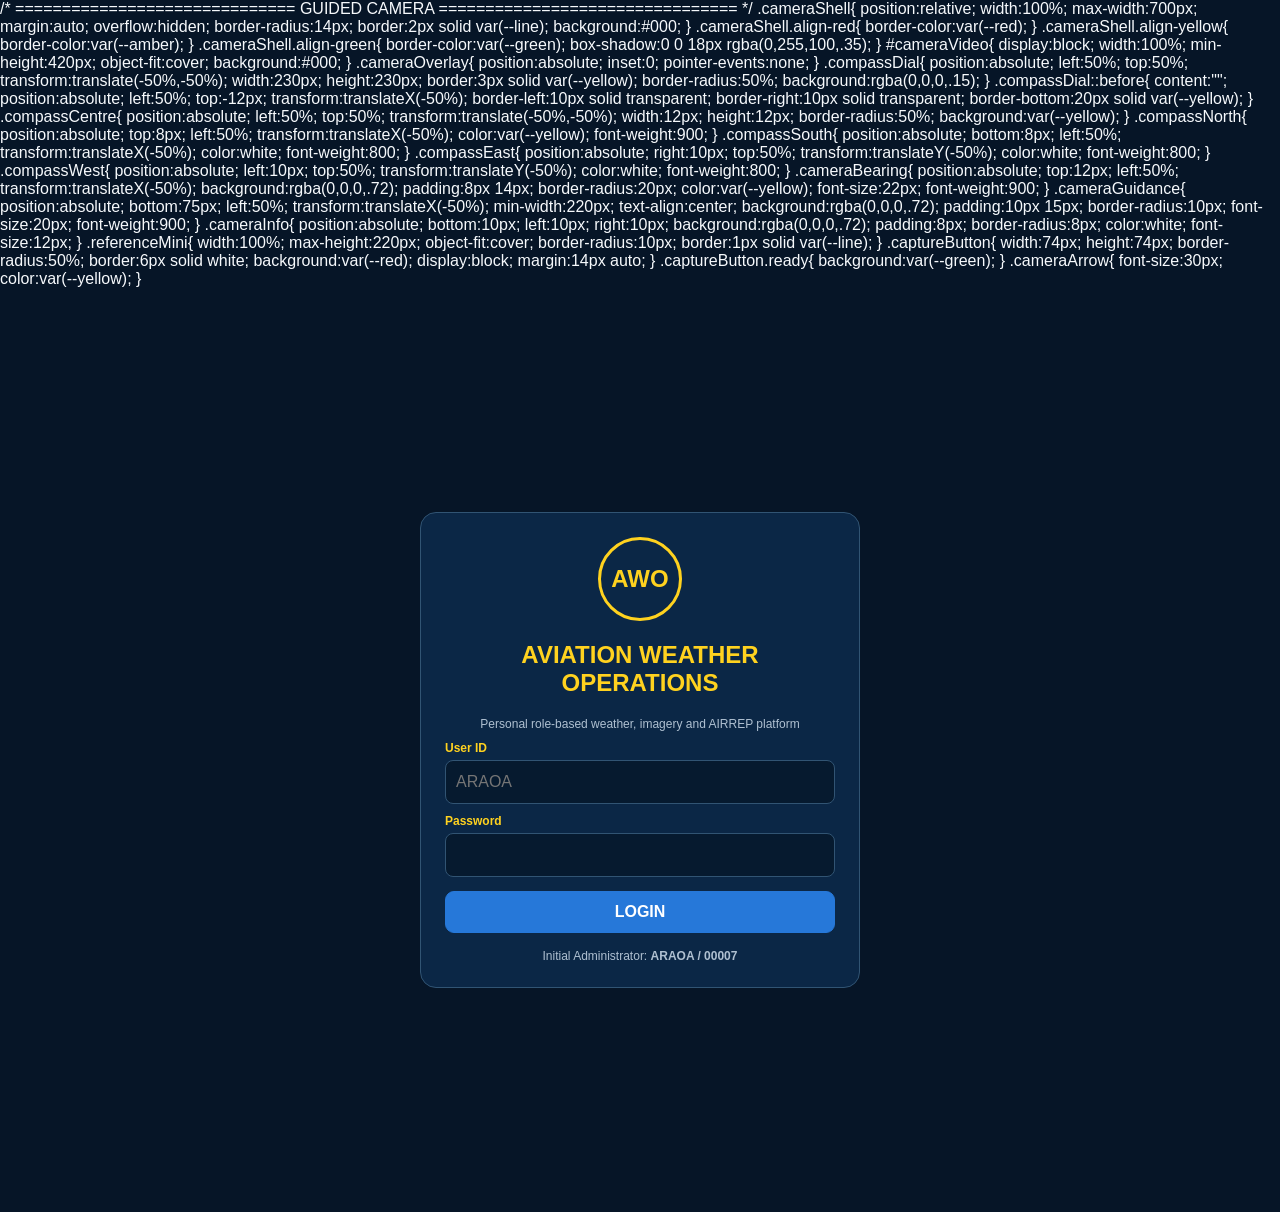
==== index.html @ f7438624 "Update index.html" ====
<!doctype html>
<html lang="en">
<head>
<meta charset="utf-8">

<meta
  name="viewport"
  content="width=device-width,initial-scale=1,viewport-fit=cover"
>

<meta name="theme-color" content="#07182c">

<link rel="manifest" href="manifest.webmanifest">

<title>AWO — Aviation Weather Operations</title>
/* ==============================
   GUIDED CAMERA
================================ */

.cameraShell{
  position:relative;
  width:100%;
  max-width:700px;
  margin:auto;
  overflow:hidden;
  border-radius:14px;
  border:2px solid var(--line);
  background:#000;
}

.cameraShell.align-red{
  border-color:var(--red);
}

.cameraShell.align-yellow{
  border-color:var(--amber);
}

.cameraShell.align-green{
  border-color:var(--green);
  box-shadow:0 0 18px rgba(0,255,100,.35);
}

#cameraVideo{
  display:block;
  width:100%;
  min-height:420px;
  object-fit:cover;
  background:#000;
}

.cameraOverlay{
  position:absolute;
  inset:0;
  pointer-events:none;
}

.compassDial{
  position:absolute;
  left:50%;
  top:50%;
  transform:translate(-50%,-50%);
  width:230px;
  height:230px;
  border:3px solid var(--yellow);
  border-radius:50%;
  background:rgba(0,0,0,.15);
}

.compassDial::before{
  content:"";
  position:absolute;
  left:50%;
  top:-12px;
  transform:translateX(-50%);
  border-left:10px solid transparent;
  border-right:10px solid transparent;
  border-bottom:20px solid var(--yellow);
}

.compassCentre{
  position:absolute;
  left:50%;
  top:50%;
  transform:translate(-50%,-50%);
  width:12px;
  height:12px;
  border-radius:50%;
  background:var(--yellow);
}

.compassNorth{
  position:absolute;
  top:8px;
  left:50%;
  transform:translateX(-50%);
  color:var(--yellow);
  font-weight:900;
}

.compassSouth{
  position:absolute;
  bottom:8px;
  left:50%;
  transform:translateX(-50%);
  color:white;
  font-weight:800;
}

.compassEast{
  position:absolute;
  right:10px;
  top:50%;
  transform:translateY(-50%);
  color:white;
  font-weight:800;
}

.compassWest{
  position:absolute;
  left:10px;
  top:50%;
  transform:translateY(-50%);
  color:white;
  font-weight:800;
}

.cameraBearing{
  position:absolute;
  top:12px;
  left:50%;
  transform:translateX(-50%);
  background:rgba(0,0,0,.72);
  padding:8px 14px;
  border-radius:20px;
  color:var(--yellow);
  font-size:22px;
  font-weight:900;
}

.cameraGuidance{
  position:absolute;
  bottom:75px;
  left:50%;
  transform:translateX(-50%);
  min-width:220px;
  text-align:center;
  background:rgba(0,0,0,.72);
  padding:10px 15px;
  border-radius:10px;
  font-size:20px;
  font-weight:900;
}

.cameraInfo{
  position:absolute;
  bottom:10px;
  left:10px;
  right:10px;
  background:rgba(0,0,0,.72);
  padding:8px;
  border-radius:8px;
  color:white;
  font-size:12px;
}

.referenceMini{
  width:100%;
  max-height:220px;
  object-fit:cover;
  border-radius:10px;
  border:1px solid var(--line);
}

.captureButton{
  width:74px;
  height:74px;
  border-radius:50%;
  border:6px solid white;
  background:var(--red);
  display:block;
  margin:14px auto;
}

.captureButton.ready{
  background:var(--green);
}

.cameraArrow{
  font-size:30px;
  color:var(--yellow);
}
<style>

:root{
  --bg:#061527;
  --panel:#0b2746;
  --panel2:#103759;
  --text:#f6f9fc;
  --muted:#afc0d1;
  --line:#315473;

  --yellow:#ffd21f;
  --blue:#2678d9;
  --green:#159447;
  --amber:#d4a10b;
  --red:#c83232;
  --purple:#8149aa;
  --grey:#65707c;

  --input:#061a2f;
}

*{
  box-sizing:border-box;
}

body{
  margin:0;
  font-family:Arial,sans-serif;
  background:var(--bg);
  color:var(--text);
}

button,
input,
select,
textarea{
  font:inherit;
}

button{
  cursor:pointer;
}

.hidden{
  display:none !important;
}

.small{
  font-size:12px;
  color:var(--muted);
}

.center{
  text-align:center;
}


/* ==============================
   TOP BAR
================================ */

header{
  position:sticky;
  top:0;
  z-index:30;

  display:flex;
  justify-content:space-between;
  align-items:center;

  gap:10px;

  padding:10px 14px;

  background:var(--panel);

  border-bottom:2px solid var(--yellow);
}

.brand{
  color:var(--yellow);
  font-weight:900;
}

.actions{
  display:flex;
  gap:7px;
  flex-wrap:wrap;
}


/* ==============================
   BUTTONS
================================ */

.btn{
  border:1px solid var(--line);

  border-radius:9px;

  padding:10px 12px;

  background:var(--panel2);
  color:var(--text);

  min-height:42px;
}

.btn.primary{
  background:var(--blue);
  border-color:var(--blue);
  color:white;

  font-weight:800;
}

.btn.success{
  background:var(--green);
  border-color:var(--green);
  color:white;
}

.btn.danger{
  background:var(--red);
  border-color:var(--red);
  color:white;
}

.btn.purple{
  background:var(--purple);
  border-color:var(--purple);
  color:white;
}


/* ==============================
   MAIN
================================ */

main{
  max-width:1280px;
  margin:auto;
  padding:12px;
}


/* ==============================
   LOGIN
================================ */

.loginWrap{
  min-height:100vh;

  display:grid;
  place-items:center;
}

.loginCard{
  width:min(440px,95vw);

  background:var(--panel);

  border:1px solid var(--line);

  border-radius:16px;

  padding:24px;
}

.logo{
  width:84px;
  height:84px;

  border:3px solid var(--yellow);
  border-radius:50%;

  display:grid;
  place-items:center;

  margin:auto;

  color:var(--yellow);

  font-weight:900;
  font-size:24px;
}

.loginCard h1{
  text-align:center;
  color:var(--yellow);

  font-size:24px;
}


/* ==============================
   FORM
================================ */

label{
  display:block;

  color:var(--yellow);

  font-size:12px;
  font-weight:800;

  margin:10px 0 5px;
}

input,
select,
textarea{

  width:100%;

  min-height:44px;

  border:1px solid var(--line);

  border-radius:8px;

  background:var(--input);

  color:var(--text);

  padding:10px;
}

textarea{
  min-height:88px;
}


/* ==============================
   NAVIGATION
================================ */

.nav{
  display:flex;

  gap:7px;

  flex-wrap:wrap;

  margin-bottom:12px;
}

.nav .active{
  border-color:var(--yellow);
  color:var(--yellow);
}


/* ==============================
   CARDS
================================ */

.card{

  background:var(--panel);

  border:1px solid var(--line);

  border-radius:13px;

  margin-bottom:12px;

  overflow:hidden;
}

.cardTitle{

  padding:11px 13px;

  background:var(--panel2);

  color:var(--yellow);

  font-weight:900;
}

.cardBody{
  padding:13px;
}


/* ==============================
   GRIDS
================================ */

.grid{
  display:grid;
  gap:10px;
}

.g2{
  grid-template-columns:
  repeat(2,minmax(0,1fr));
}

.g3{
  grid-template-columns:
  repeat(3,minmax(0,1fr));
}

.g4{
  grid-template-columns:
  repeat(4,minmax(0,1fr));
}


/* ==============================
   DASHBOARD
================================ */

.kpi{

  background:#081e36;

  border:1px solid var(--line);

  border-radius:10px;

  padding:13px;
}

.kpi b{

  display:block;

  color:var(--yellow);

  font-size:25px;

  margin-top:5px;
}


/* ==============================
   TABLE
================================ */

.tableWrap{
  overflow:auto;
}

table{

  width:100%;

  border-collapse:collapse;

  min-width:760px;
}

th,
td{

  padding:9px;

  border:1px solid var(--line);

  font-size:12px;

  text-align:left;
}

th{

  background:var(--panel2);

  color:var(--yellow);
}


/* ==============================
   WEATHER STATUS
================================ */

.status{

  display:inline-block;

  padding:5px 9px;

  border-radius:999px;

  color:white;

  font-weight:800;
}

.GREEN{
  background:var(--green);
}

.YELLOW{
  background:var(--amber);
  color:#07182c;
}

.RED{
  background:var(--red);
}

.PURPLE{
  background:var(--purple);
}

.GREY{
  background:var(--grey);
}


/* ==============================
   PERSONNEL
================================ */

.person{

  border:1px solid var(--line);

  background:#081e36;

  padding:10px;

  border-radius:8px;

  margin:5px 0;
}

.person.active{
  border-color:var(--yellow);
}

.chipGrid{

  display:grid;

  grid-template-columns:
  repeat(auto-fill,minmax(105px,1fr));

  gap:7px;
}

.chip{

  padding:10px;

  border:1px solid var(--line);

  border-radius:8px;

  background:#081e36;

  color:var(--text);
}

.chip.on{

  background:var(--green);

  color:white;
}


/* ==============================
   HISTORY
================================ */

.history{

  border-left:4px solid var(--yellow);

  padding:9px 11px;

  background:#081e36;

  border-radius:7px;

  margin:7px 0;
}


/* ==============================
   MOBILE
================================ */

@media(max-width:760px){

  .g2,
  .g3,
  .g4{
    grid-template-columns:1fr;
  }

  .brand{
    font-size:14px;
  }

  main{
    padding:8px;
  }

  header{
    align-items:flex-start;
  }
}

</style>
</head>


<body>


<!-- ============================
     TOP HEADER
============================= -->

<header
  id="header"
  class="hidden"
>

<div>

<div class="brand">
AWO — AVIATION WEATHER OPERATIONS
</div>

<div
  id="userLine"
  class="small"
></div>

</div>


<div class="actions">

<button
  class="btn danger"
  id="logoutBtn"
>
LOGOUT
</button>

</div>

</header>



<main>


<!-- ============================
     LOGIN PAGE
============================= -->

<section
  id="login"
  class="loginWrap"
>

<div class="loginCard">


<div class="logo">
AWO
</div>


<h1>
AVIATION WEATHER OPERATIONS
</h1>


<div class="small center">

Personal role-based weather,
imagery and AIRREP platform

</div>


<label>
User ID
</label>

<input
  id="loginId"
  autocomplete="username"
  placeholder="ARAOA"
>


<label>
Password
</label>

<input
  id="loginPass"
  type="password"
  autocomplete="current-password"
>


<button
  class="btn primary"
  style="
  width:100%;
  margin-top:14px;
  "
  id="loginBtn"
>

LOGIN

</button>


<p
  id="loginError"
  style="color:#ff7770"
></p>


<div class="small center">

Initial Administrator:

<b>
ARAOA / 00007
</b>

</div>


</div>

</section>



<!-- ============================
     APPLICATION
============================= -->

<section
  id="app"
  class="hidden"
>

<div
  id="nav"
  class="nav"
></div>

<div
  id="content"
></div>

</section>


</main>


<script>

"use strict";


/* ==============================
   DATABASE
================================ */

const DB_KEY =
"AWO_HYBRID_DATABASE";

const SESSION_KEY =
"AWO_SESSION";


const $ =
id =>
document.getElementById(id);



function createDatabase(){

return {

  users:{},

  helipads:{},

  observations:[],

  images:[],

  airreps:[],

  tasks:[],

  messages:[],

  audit:[],

  requests:[],

  aviatorPrefs:{}

};

}



function readJSON(value){

try{

  return value
  ? JSON.parse(value)
  : null;

}

catch(error){

  return null;

}

}



let db =
readJSON(
localStorage.getItem(DB_KEY)
);


if(!db){

  db =
  createDatabase();

}


/* Ensure database sections exist */

if(!db.users)
db.users={};

if(!db.helipads)
db.helipads={};


const arrays=[

"observations",
"images",
"airreps",
"tasks",
"messages",
"audit",
"requests"

];


arrays.forEach(key=>{

if(!Array.isArray(db[key])){

  db[key]=[];

}

});


if(!db.aviatorPrefs){

  db.aviatorPrefs={};

}



/* ==============================
   PRIMARY ADMINISTRATOR
================================ */

const existingAdmin =
db.users.ARAOA || {};


db.users.ARAOA={

  ...existingAdmin,

  id:"ARAOA",

  password:"00007",

  role:"ADMIN",

  observerType:null,

  active:true,

  primary:true,

  helipads:
  Array.isArray(
    existingAdmin.helipads
  )
  ? existingAdmin.helipads
  : []

};



function saveDatabase(){

localStorage.setItem(

  DB_KEY,

  JSON.stringify(db)

);

}


saveDatabase();



/* ==============================
   CURRENT USER
================================ */

function currentUser(){

const id =
localStorage.getItem(
SESSION_KEY
);

if(
  id &&
  db.users[id]
){

  return db.users[id];

}

return null;

}



/* ==============================
   AUDIT
================================ */

function addAudit(
action,
detail
){

const user =
currentUser();


db.audit.unshift({

  time:
  new Date()
  .toISOString(),

  user:
  user
  ? user.id
  : "SYSTEM",

  action,

  detail

});


saveDatabase();

}



/* ==============================
   SAFE TEXT
================================ */

function safe(value){

return String(
value ?? ""
)

.replaceAll(
"&",
"&amp;"
)

.replaceAll(
"<",
"&lt;"
)

.replaceAll(
">",
"&gt;"
)

.replaceAll(
'"',
"&quot;"
);

}



/* ==============================
   LOGIN
================================ */

function login(){

const id =

$("loginId")
.value
.trim()
.toUpperCase();


const password =

$("loginPass")
.value;


const user =
db.users[id];


if(

  !user ||

  user.active === false ||

  String(user.password)
  !==
  String(password)

){

  $("loginError")
  .textContent =

  "Invalid User ID or password.";

  return;

}


$("loginError")
.textContent="";


localStorage.setItem(

  SESSION_KEY,

  id

);


addAudit(

  "LOGIN",

  "User logged in"

);


route();

}



/* ==============================
   LOGOUT
================================ */

function logout(){

if(currentUser()){

  addAudit(

    "LOGOUT",

    "User logged out"

  );

}


localStorage.removeItem(
SESSION_KEY
);


route();

}



/* ==============================
   ROUTER
================================ */

function route(){

const user =
currentUser();


if(!user){

  $("login")
  .classList
  .remove("hidden");


  $("app")
  .classList
  .add("hidden");


  $("header")
  .classList
  .add("hidden");


  return;

}


$("login")
.classList
.add("hidden");


$("app")
.classList
.remove("hidden");


$("header")
.classList
.remove("hidden");


$("userLine")
.textContent =

user.id +
" • " +
user.role +
(
  user.observerType
  ?
  " / " +
  user.observerType
  :
  ""
);


buildNavigation(
user
);

}



/* ==============================
   NAVIGATION
================================ */

function buildNavigation(
user
){

let tabs=[];


if(
user.role === "ADMIN"
){

tabs=[

  [
    "Dashboard",
    renderAdminDashboard
  ],

  [
    "Helipads",
    renderHelipads
  ],

  [
    "Users",
    renderUsers
  ],

  [
    "Schedules",
    renderSchedules
  ],

  [
    "Records",
    renderRecords
  ]

];

}


else{

tabs=[

  [
    "Home",
    renderRoleHome
  ]

];


/* CAPTURER CAMERA */

if(
user.role === "CAPTURER"
){

tabs.push([

  "Camera",

  renderGuidedCamera

]);

}


/* OUTSTATION OBSERVER CAMERA */

if(

user.role === "OBSERVER"

&&

user.observerType === "OUTSTATION"

){

tabs.push([

  "Camera",

  renderGuidedCamera

]);

}

}


const nav =
$("nav");


nav.innerHTML="";


tabs.forEach(
(tab,index)=>{

const button =
document.createElement(
"button"
);


button.className =

"btn" +
(
index===0
?
" active"
:
""
);


button.textContent =
tab[0];


button.onclick=()=>{

[...nav.children]
.forEach(
element =>
element
.classList
.remove("active")
);


button
.classList
.add("active");


tab[1]();

};


nav.appendChild(
button
);

});


if(tabs[0]){

tabs[0][1]();

}

}
  /* ==============================
   HELIPAD STATUS
================================ */

function getHelipadStatus(
helipad
){

if(!helipad){

  return "GREY";

}


const observations =

db.observations

.filter(
item =>

item.helipad === helipad.id ||

item.helipadId === helipad.id

)

.sort(
(a,b)=>

new Date(
b.time ||
b.observedAt ||
0
)

-

new Date(
a.time ||
a.observedAt ||
0
)

);


const latest =
observations[0];


const image =

db.images.find(
item =>

item.helipad === helipad.id ||

item.helipadId === helipad.id

);


if(!latest){

  return image
  ? "PURPLE"
  : "GREY";

}


return (

latest.systemColour ||

latest.observerColour ||

"GREEN"

);

}



/* ==============================
   ADMIN DASHBOARD
================================ */

function renderAdminDashboard(){

const helipads =

Object.values(
db.helipads
);


const activeUsers =

Object.values(
db.users
)

.filter(
user =>
user.active !== false
);


const counts={

GREEN:0,

YELLOW:0,

RED:0,

PURPLE:0,

GREY:0

};


helipads.forEach(
helipad=>{

const status =
getHelipadStatus(
helipad
);


if(
counts[status] !== undefined
){

counts[status]++;

}

});


$("content")
.innerHTML = `


<div class="grid g4">


<div class="kpi">

HELIPADS

<b>
${helipads.length}
</b>

</div>


<div class="kpi">

ACTIVE USERS

<b>
${activeUsers.length}
</b>

</div>


<div class="kpi">

OBSERVATIONS

<b>
${db.observations.length}
</b>

</div>


<div class="kpi">

IMAGES

<b>
${db.images.length}
</b>

</div>


</div>



<div class="card">

<div class="cardTitle">

CURRENT WEATHER STATUS

</div>


<div class="cardBody">

<div class="grid g4">


<div class="kpi">

GREEN

<b>
${counts.GREEN}
</b>

</div>


<div class="kpi">

YELLOW

<b>
${counts.YELLOW}
</b>

</div>


<div class="kpi">

RED

<b>
${counts.RED}
</b>

</div>


<div class="kpi">

PURPLE

<b>
${counts.PURPLE}
</b>

</div>


<div class="kpi">

GREY

<b>
${counts.GREY}
</b>

</div>


</div>

</div>

</div>



<div class="card">

<div class="cardTitle">

HELIPAD OVERVIEW

</div>


<div class="cardBody tableWrap">


<table>


<tr>

<th>
HELIPAD
</th>

<th>
STATUS
</th>

<th>
MODE
</th>

<th>
VIEWS
</th>

<th>
ACTIVE
</th>

</tr>


${

helipads.map(
helipad=>{

const status =
getHelipadStatus(
helipad
);


return `

<tr>

<td>

<b>
${safe(
helipad.id
)}
</b>

</td>


<td>

<span
class="status ${status}"
>

${status}

</span>

</td>


<td>

${safe(
helipad.mode ||
"—"
)}

</td>


<td>

${safe(
helipad.views ||
4
)}

</td>


<td>

${

helipad.active === false
?
"NO"
:
"YES"

}

</td>

</tr>

`;

}

).join("")

}


</table>


</div>

</div>

`;

}



/* ==============================
   HELIPAD MANAGEMENT
================================ */

function renderHelipads(){

$("content")
.innerHTML = `


<div class="card">


<div class="cardTitle">

CREATE / UPDATE HELIPAD

</div>


<div class="cardBody">


<div class="grid g2">


<div>


<label>
Helipad Name / ID
</label>

<input
id="helipadName"
placeholder="Example: HLP01"
>


<label>
Operating Mode
</label>


<select id="helipadMode">

<option value="OUTSTATION">

Outstation Observer

</option>

<option value="CAP_IN">

Capturer +
Instation Observer

</option>

</select>


<label>
Number of Views
</label>


<select id="helipadViews">

<option>
1
</option>

<option>
2
</option>

<option>
3
</option>

<option selected>
4
</option>

</select>


</div>



<div>


<label>
Weather Validity
(minutes)
</label>


<input
id="weatherValidity"
type="number"
value="30"
>


<label>
Automatic Colour Coding
</label>


<select id="autoColour">

<option value="ON">
ON
</option>

<option value="OFF">
OFF
</option>

</select>


<label>
RED below visibility
(m)
</label>


<input
id="redVisibility"
type="number"
value="1000"
>


<label>
YELLOW below visibility
(m)
</label>


<input
id="yellowVisibility"
type="number"
value="3000"
>


</div>


</div>


<button
class="btn primary"
id="saveHelipadButton"
style="
width:100%;
margin-top:15px;
"
>

SAVE HELIPAD

</button>


</div>

</div>



<div class="card">


<div class="cardTitle">

EXISTING HELIPADS

</div>


<div class="cardBody tableWrap">


<table>


<tr>

<th>
HELIPAD
</th>

<th>
MODE
</th>

<th>
STATUS
</th>

<th>
VIEWS
</th>

<th>
ACTION
</th>

</tr>


${

Object.values(
db.helipads
)

.map(
helipad=>{

const status =
getHelipadStatus(
helipad
);


return `

<tr>


<td>

<b>
${safe(
helipad.id
)}
</b>

</td>


<td>

${safe(
helipad.mode
)}

</td>


<td>

<span
class="status ${status}"
>

${status}

</span>

</td>


<td>

${safe(
helipad.views ||
4
)}

</td>


<td>

<button
class="btn"
data-edit-helipad="${safe(
helipad.id
)}"
>

EDIT

</button>


<button
class="btn danger"
data-toggle-helipad="${safe(
helipad.id
)}"
>

${

helipad.active === false
?
"RESTORE"
:
"ARCHIVE"

}

</button>

</td>


</tr>

`;

}

).join("")

}


</table>


</div>

</div>

`;


/* Save helipad */


$("saveHelipadButton")
.onclick =
saveHelipad;


/* Edit existing helipad */


$("content")

.querySelectorAll(
"[data-edit-helipad]"
)

.forEach(
button=>{

button.onclick=()=>{

loadHelipadForEditing(
button.dataset.editHelipad
);

};

});


/* Archive / restore */


$("content")

.querySelectorAll(
"[data-toggle-helipad]"
)

.forEach(
button=>{

button.onclick=()=>{

const id =
button.dataset.toggleHelipad;


const helipad =
db.helipads[id];


if(!helipad)
return;


helipad.active =
helipad.active === false;


saveDatabase();


addAudit(

"HELIPAD STATUS",

id +
" → " +
(
helipad.active
?
"ACTIVE"
:
"ARCHIVED"
)

);


renderHelipads();

};

});

}



/* ==============================
   SAVE HELIPAD
================================ */

function saveHelipad(){

const id =

$("helipadName")
.value
.trim()
.toUpperCase();


if(!id){

alert(
"Enter a helipad name or ID."
);

return;

}


const views =

Number(
$("helipadViews")
.value
);


const old =
db.helipads[id] || {};


let viewConfig =

Array.isArray(
old.viewConfig
)

?
old.viewConfig.slice(
0,
views
)

:
[];


/* Create missing views */

while(
viewConfig.length < views
){

const index =
viewConfig.length;


viewConfig.push({

id:
"V" +
(index+1),

label:
"VIEW " +
(index+1),

bearing:
(index*90)%360,

tolerance:
10,

reference:null

});

}


db.helipads[id]={

...old,

id,

active:true,

mode:
$("helipadMode")
.value,

views,

validity:
Number(
$("weatherValidity")
.value
)
||30,

autoColour:
$("autoColour")
.value,

redVis:
Number(
$("redVisibility")
.value
)
||1000,

yellowVis:
Number(
$("yellowVisibility")
.value
)
||3000,

viewConfig

};


saveDatabase();


addAudit(

"SAVE HELIPAD",

id

);


alert(
"Helipad saved successfully."
);


renderHelipads();

}



/* ==============================
   LOAD HELIPAD FOR EDITING
================================ */
function renderHelipads(){

$("content").innerHTML = `

<div class="card">

  <div class="cardTitle">
    CREATE / UPDATE HELIPAD
  </div>

  <div class="cardBody">

    <div class="grid g2">

      <div>

        <label>
          Helipad Name / ID
        </label>

        <input
          id="helipadName"
          placeholder="Example: HLP01"
        >


        <label>
          Operating Mode
        </label>

        <select id="helipadMode">

          <option value="OUTSTATION">
            Outstation Observer
          </option>

          <option value="CAP_IN">
            Capturer + Instation Observer
          </option>

        </select>


        <label>
          Number of Views
        </label>

        <select id="helipadViews">

          <option>1</option>
          <option>2</option>
          <option>3</option>
          <option selected>4</option>

        </select>

      </div>


      <div>

        <label>
          Weather Validity (minutes)
        </label>

        <input
          id="weatherValidity"
          type="number"
          value="30"
        >


        <label>
          Automatic Colour Coding
        </label>

        <select id="autoColour">

          <option value="ON">
            ON
          </option>

          <option value="OFF">
            OFF
          </option>

        </select>


        <label>
          RED below visibility (m)
        </label>

        <input
          id="redVisibility"
          type="number"
          value="1000"
        >


        <label>
          YELLOW below visibility (m)
        </label>

        <input
          id="yellowVisibility"
          type="number"
          value="3000"
        >

      </div>

    </div>


    <button
      class="btn primary"
      id="saveHelipadButton"
      style="
        width:100%;
        margin-top:15px;
      "
    >
      SAVE HELIPAD
    </button>

  </div>

</div>



<div class="card">

  <div class="cardTitle">
    EXISTING HELIPADS
  </div>

  <div class="cardBody tableWrap">

    <table>

      <tr>

        <th>
          HELIPAD
        </th>

        <th>
          MODE
        </th>

        <th>
          STATUS
        </th>

        <th>
          VIEWS
        </th>

        <th>
          ACTION
        </th>

      </tr>


      ${

        Object.values(
          db.helipads
        )

        .map(
          helipad=>{

            const status =
            getHelipadStatus(
              helipad
            );


            return `

            <tr>

              <td>
                <b>
                  ${safe(helipad.id)}
                </b>
              </td>


              <td>
                ${safe(helipad.mode)}
              </td>


              <td>

                <span
                  class="status ${status}"
                >
                  ${status}
                </span>

              </td>


              <td>
                ${safe(helipad.views || 4)}
              </td>


              <td>

                <button
                  class="btn"
                  data-edit-helipad="${safe(helipad.id)}"
                >
                  EDIT
                </button>


                <button
                  class="btn primary"
                  data-ref-helipad="${safe(helipad.id)}"
                >
                  REFERENCE IMAGES
                </button>


                <button
                  class="btn danger"
                  data-toggle-helipad="${safe(helipad.id)}"
                >

                  ${
                    helipad.active === false
                    ?
                    "RESTORE"
                    :
                    "ARCHIVE"
                  }

                </button>

              </td>

            </tr>

            `;

          }

        ).join("")

      }

    </table>

  </div>

</div>

`;


/* Save helipad */

$("saveHelipadButton")
.onclick =
saveHelipad;


/* Edit */

$("content")

.querySelectorAll(
  "[data-edit-helipad]"
)

.forEach(
  button=>{

    button.onclick=()=>{

      loadHelipadForEditing(
        button.dataset.editHelipad
      );

    };

  }
);


/* Reference images */

$("content")

.querySelectorAll(
  "[data-ref-helipad]"
)

.forEach(
  button=>{

    button.onclick=()=>{

      openReferenceSettings(
        button.dataset.refHelipad
      );

    };

  }
);


/* Archive / Restore */

$("content")

.querySelectorAll(
  "[data-toggle-helipad]"
)

.forEach(
  button=>{

    button.onclick=()=>{

      const id =
      button.dataset.toggleHelipad;


      const helipad =
      db.helipads[id];


      if(!helipad)
      return;


      helipad.active =
      helipad.active === false;


      saveDatabase();


      addAudit(

        "HELIPAD STATUS",

        id +
        " → " +
        (
          helipad.active
          ?
          "ACTIVE"
          :
          "ARCHIVED"
        )

      );


      renderHelipads();

    };

  }
);

}

/* ==============================
   REFERENCE IMAGE SETTINGS
================================ */

function openReferenceSettings(
id
){

const helipad =
db.helipads[id];


if(!helipad)
return;


/* Ensure view configuration exists */

if(
!Array.isArray(
helipad.viewConfig
)
){

helipad.viewConfig =

Array.from(

{
  length:
  Number(
    helipad.views ||
    4
  )
},

(_,index)=>({

  id:
  "V" +
  (index+1),

  label:
  "VIEW " +
  (index+1),

  bearing:
  (index*90)%360,

  tolerance:
  10,

  reference:null

})

);

}


$("content")
.innerHTML = `


<button
class="btn"
id="backToHelipads"
style="margin-bottom:10px"
>
← BACK TO HELIPADS
</button>


<div class="card">

  <div class="cardTitle">

    ${safe(id)}
    —
    REFERENCE IMAGES & RADIAL SETTINGS

  </div>


  <div class="cardBody">


    <div class="small">

      Configure each required view.
      The bearing and tolerance will
      later guide Capturer and Outstation
      Observer inside the live camera.

    </div>


    ${

      helipad.viewConfig

      .map(
        (
          view,
          index
        )=>`

        <div class="history">


          <h3>

            VIEW
            ${index+1}

          </h3>


          <label>
            View Name
          </label>

          <input
            id="viewName${index}"
            value="${safe(view.label)}"
          >


          <label>
            Target Bearing (°)
          </label>

          <input
            id="viewBearing${index}"
            type="number"
            min="0"
            max="359"
            value="${Number(view.bearing)}"
          >


          <label>
            Allowed Tolerance ±°
          </label>

          <input
            id="viewTolerance${index}"
            type="number"
            min="0"
            max="45"
            value="${Number(view.tolerance)}"
          >


          <label>
            Reference Image
          </label>

          <input
            type="file"
            accept="image/*"
            data-reference-index="${index}"
          >


          <div
            id="referencePreview${index}"
            style="margin-top:10px"
          >

            ${
              view.reference

              ?

              `

              <img
                src="${view.reference}"
                style="
                  width:100%;
                  max-width:420px;
                  border-radius:10px;
                  border:1px solid var(--line);
                "
              >

              <br>

              <button
                class="btn danger"
                style="margin-top:8px"
                data-remove-reference="${index}"
              >
                REMOVE IMAGE
              </button>

              `

              :

              `

              <div class="small">

                No reference image uploaded.

              </div>

              `

            }

          </div>


        </div>

        `

      ).join("")

    }


    <button
      class="btn success"
      id="saveReferenceSettings"
      style="
        width:100%;
        margin-top:15px;
      "
    >
      SAVE ALL VIEW SETTINGS
    </button>


  </div>

</div>

`;


/* Back */

$("backToHelipads")
.onclick =
renderHelipads;


/* Upload reference images */

$("content")

.querySelectorAll(
"[data-reference-index]"
)

.forEach(
input=>{

input.onchange=()=>{

const index =
Number(
input.dataset.referenceIndex
);


const file =
input.files[0];


if(!file)
return;


const reader =
new FileReader();


reader.onload=()=>{

helipad
.viewConfig[index]
.reference =
reader.result;


saveDatabase();


addAudit(

"REFERENCE IMAGE",

id +
" / VIEW " +
(index+1) +
" UPLOADED"

);


openReferenceSettings(
id
);

};


reader.readAsDataURL(
file
);

};

});


/* Remove reference */

$("content")

.querySelectorAll(
"[data-remove-reference]"
)

.forEach(
button=>{

button.onclick=()=>{

const index =
Number(
button.dataset.removeReference
);


helipad
.viewConfig[index]
.reference =
null;


saveDatabase();


addAudit(

"REFERENCE IMAGE",

id +
" / VIEW " +
(index+1) +
" REMOVED"

);


openReferenceSettings(
id
);

};

});


/* Save settings */

$("saveReferenceSettings")
.onclick=()=>{

helipad
.viewConfig
.forEach(
(
view,
index
)=>{

view.label =

$("viewName"+index)
.value
.trim()

||

"VIEW " +
(index+1);


view.bearing =

(
Number(
$("viewBearing"+index)
.value
)

%
360

+
360

)

%
360;


view.tolerance =

Math.max(

0,

Math.min(

45,

Number(
$("viewTolerance"+index)
.value
)

||

0

)

);

});


saveDatabase();


addAudit(

"REFERENCE SETTINGS",

id +
" VIEW CONFIGURATION UPDATED"

);


alert(
"Reference image and bearing settings saved."
);


renderHelipads();

};

}
  /* ==============================
   GUIDED CAMERA ENGINE
================================ */

let cameraStream = null;
let cameraHeading = null;
let cameraTarget = 0;
let cameraTolerance = 10;
let cameraHelipad = null;
let cameraViewIndex = 0;
let orientationHandler = null;


/* ==============================
   OPEN CAMERA PAGE
================================ */

function renderGuidedCamera(){

const user =
currentUser();


const authorised =

(user.helipads || [])

.filter(
id =>

db.helipads[id]

&&

db.helipads[id].active !== false

);


if(!authorised.length){

$("content").innerHTML = `

<div class="card">

  <div class="cardTitle">
    CAMERA
  </div>

  <div class="cardBody">

    No helipad has been assigned
    to this user.

  </div>

</div>

`;

return;

}


cameraHelipad =
authorised[0];


const helipad =
db.helipads[cameraHelipad];


if(
!Array.isArray(
helipad.viewConfig
)

||

!helipad.viewConfig.length
){

$("content").innerHTML = `

<div class="card">

  <div class="cardTitle">
    CAMERA
  </div>

  <div class="cardBody">

    The Administrator has not configured
    reference views for this helipad.

  </div>

</div>

`;

return;

}


cameraViewIndex = 0;


drawCameraPage();

}


/* ==============================
   DRAW CAMERA PAGE
================================ */

function drawCameraPage(){

stopCamera();


const helipad =
db.helipads[cameraHelipad];


const views =
helipad.viewConfig;


const view =
views[cameraViewIndex];


cameraTarget =
Number(
view.bearing || 0
);


cameraTolerance =
Number(
view.tolerance || 10
);


$("content").innerHTML = `

<div class="card">

  <div class="cardTitle">

    ${safe(cameraHelipad)}
    —
    GUIDED CAPTURE

  </div>


  <div class="cardBody">


    <label>
      Required View
    </label>


    <select id="cameraViewSelect">

      ${

        views.map(
          (view,index)=>`

          <option
            value="${index}"
            ${
              index === cameraViewIndex
              ?
              "selected"
              :
              ""
            }
          >

            ${safe(
              view.label ||
              ("VIEW "+(index+1))
            )}

            —

            ${Number(
              view.bearing || 0
            )
            .toString()
            .padStart(3,"0")}°

          </option>

          `
        ).join("")

      }

    </select>


    <div
      class="grid g2"
      style="margin-top:12px"
    >


      <div>

        <div class="small">
          REFERENCE IMAGE
        </div>


        ${

          view.reference

          ?

          `

          <img
            src="${view.reference}"
            class="referenceMini"
          >

          `

          :

          `

          <div class="history">

            No reference image.

            <br>

            Use configured radial:

            <b>
              ${cameraTarget}°
            </b>

          </div>

          `

        }

      </div>


      <div>

        <div class="small">
          TARGET
        </div>


        <h2>

          ${cameraTarget
          .toString()
          .padStart(3,"0")}°

          ±
          ${cameraTolerance}°

        </h2>


        <button
          class="btn primary"
          id="startCameraButton"
          style="width:100%"
        >

          START CAMERA

        </button>

      </div>


    </div>


    <div
      id="cameraShell"
      class="cameraShell"
      style="margin-top:15px"
    >


      <video
        id="cameraVideo"
        autoplay
        playsinline
        muted
      ></video>


      <div class="cameraOverlay">


        <div
          id="liveBearing"
          class="cameraBearing"
        >
          ---°
        </div>


        <div
          id="compassDial"
          class="compassDial"
        >


          <div class="compassNorth">
            N
          </div>


          <div class="compassEast">
            E
          </div>


          <div class="compassSouth">
            S
          </div>


          <div class="compassWest">
            W
          </div>


          <div class="compassCentre">
          </div>


        </div>


        <div
          id="cameraGuidance"
          class="cameraGuidance"
        >

          START CAMERA

        </div>


        <div
          class="cameraInfo"
        >

          HELIPAD:

          <b>
            ${safe(cameraHelipad)}
          </b>

          &nbsp;

          VIEW:

          <b>
            ${safe(view.label)}
          </b>

          <br>

          TARGET:

          <b>
            ${cameraTarget}°
          </b>

          &nbsp;

          TOLERANCE:

          <b>
            ±${cameraTolerance}°
          </b>

        </div>


      </div>


    </div>


    <button
      id="captureButton"
      class="captureButton"
      title="Capture"
    ></button>


    <div
      id="cameraMessage"
      class="small center"
    >

      Camera not started.

    </div>


    <canvas
      id="captureCanvas"
      class="hidden"
    ></canvas>


    <div
      id="capturedPreview"
      style="margin-top:15px"
    ></div>


  </div>

</div>

`;


/* Change required view */

$("cameraViewSelect")
.onchange=()=>{

cameraViewIndex =
Number(
$("cameraViewSelect")
.value
);


drawCameraPage();

};


/* Start camera */

$("startCameraButton")
.onclick =
startGuidedCamera;


/* Capture */

$("captureButton")
.onclick =
captureGuidedImage;

}


/* ==============================
   START CAMERA
================================ */

async function startGuidedCamera(){

try{

stopCamera();


cameraStream =

await navigator
.mediaDevices
.getUserMedia({

video:{

  facingMode:{
    ideal:"environment"
  }

},

audio:false

});


const video =
$("cameraVideo");


video.srcObject =
cameraStream;


await video.play();


$("cameraMessage")
.textContent =

"Camera active. Align with the target bearing.";


await startCompass();

}

catch(error){

$("cameraMessage")
.textContent =

"Camera access failed: " +
error.message;

}

}


/* ==============================
   COMPASS
================================ */

async function startCompass(){

if(

typeof DeviceOrientationEvent !==
"undefined"

&&

typeof DeviceOrientationEvent
.requestPermission ===
"function"

){

try{

const permission =

await DeviceOrientationEvent
.requestPermission();


if(
permission !==
"granted"
){

$("cameraMessage")
.textContent =

"Compass permission was not granted.";

return;

}

}

catch(error){

console.log(
"Compass permission error:",
error
);

}

}


/* Remove previous listener */

if(
orientationHandler
){

window.removeEventListener(

"deviceorientationabsolute",

orientationHandler,

true

);


window.removeEventListener(

"deviceorientation",

orientationHandler,

true

);

}


/* New listener */

orientationHandler =
event=>{

let heading = null;


/* iPhone */

if(
typeof event.webkitCompassHeading ===
"number"
){

heading =
event.webkitCompassHeading;

}


/* Android */

else if(
typeof event.alpha ===
"number"
){

heading =
360 -
event.alpha;

}


if(
heading === null
)
return;


cameraHeading =

(
heading % 360 + 360
)

%360;


updateCameraGuidance();

};


window.addEventListener(

"deviceorientationabsolute",

orientationHandler,

true

);


window.addEventListener(

"deviceorientation",

orientationHandler,

true

);

}


/* ==============================
   ANGULAR DIFFERENCE
================================ */

function bearingDifference(
target,
current
){

return (

(
target -
current +
540
)

%360

)-180;

}


/* ==============================
   LIVE GUIDANCE
================================ */

function updateCameraGuidance(){

if(
cameraHeading === null
)
return;


const difference =

bearingDifference(

cameraTarget,

cameraHeading

);


const absolute =

Math.abs(
difference
);


const shell =
$("cameraShell");


const guidance =
$("cameraGuidance");


const bearing =
$("liveBearing");


const capture =
$("captureButton");


if(
!shell ||
!guidance ||
!bearing
)
return;


bearing.textContent =

Math.round(
cameraHeading
)

.toString()
.padStart(3,"0")

+

"°";


shell.classList.remove(

"align-red",

"align-yellow",

"align-green"

);


capture.classList.remove(
"ready"
);


/* ==========================
   GREEN — WITHIN TOLERANCE
========================== */

if(
absolute <=
cameraTolerance
){

shell.classList.add(
"align-green"
);


capture.classList.add(
"ready"
);


guidance.innerHTML = `

<span
style="color:#65ff83"
>

✓ ALIGNED

</span>

<br>

<span
style="font-size:12px"
>

HOLD STEADY

</span>

`;

}


/* ==========================
   YELLOW — NEAR TARGET
========================== */

else if(
absolute <=
cameraTolerance + 20
){

shell.classList.add(
"align-yellow"
);


guidance.innerHTML =

difference > 0

?

`

<span class="cameraArrow">
→
</span>

SLIGHTLY RIGHT

`

:

`

<span class="cameraArrow">
←
</span>

SLIGHTLY LEFT

`;

}


/* ==========================
   RED — OUT OF RANGE
========================== */

else{

shell.classList.add(
"align-red"
);


guidance.innerHTML =

difference > 0

?

`

<span class="cameraArrow">
→→
</span>

TURN RIGHT

`

:

`

<span class="cameraArrow">
←←
</span>

TURN LEFT

`;

}


/* Rotate dial visually */

const dial =
$("compassDial");


if(dial){

dial.style.transform =

"translate(-50%,-50%) rotate(" +
(-cameraHeading) +
"deg)";

}

}


/* ==============================
   CAPTURE PHOTO
================================ */

function captureGuidedImage(){

const video =
$("cameraVideo");


if(
!cameraStream ||
!video ||
!video.videoWidth
){

alert(
"Start the camera first."
);

return;

}


if(
cameraHeading === null
){

alert(
"Compass bearing is not available yet."
);

return;

}


const difference =

Math.abs(

bearingDifference(

cameraTarget,

cameraHeading

)

);


/* Warn if outside tolerance */

if(
difference >
cameraTolerance
){

const proceed =
confirm(

"You are outside the selected bearing tolerance.\n\nCapture anyway?"

);


if(!proceed)
return;

}


const canvas =
$("captureCanvas");


const context =
canvas.getContext(
"2d"
);


canvas.width =
video.videoWidth;


canvas.height =
video.videoHeight;


context.drawImage(

video,

0,
0,

canvas.width,
canvas.height

);


/* Embed camera information */

drawEmbeddedCameraOverlay(

context,

canvas.width,

canvas.height

);


const imageData =

canvas.toDataURL(

"image/jpeg",

0.88

);


const helipad =
db.helipads[
cameraHelipad
];


const view =
helipad
.viewConfig[
cameraViewIndex
];


db.images.unshift({

id:
"IMG-" +
Date.now(),

helipad:
cameraHelipad,

view:
view.id,

viewLabel:
view.label,

bearing:
Math.round(
cameraHeading
),

target:
cameraTarget,

tolerance:
cameraTolerance,

capturedBy:
currentUser().id,

time:
new Date()
.toISOString(),

image:
imageData

});


saveDatabase();


addAudit(

"IMAGE CAPTURE",

cameraHelipad +
" / " +
view.label +
" / " +
Math.round(
cameraHeading
) +
"°"

);


$("capturedPreview")
.innerHTML = `

<div class="history">

  <b>
    CAPTURE SAVED
  </b>

  <br><br>

  <img
    src="${imageData}"
    style="
      width:100%;
      border-radius:10px;
    "
  >

</div>

`;


$("cameraMessage")
.textContent =

"Image saved with embedded radial, bearing and timestamp.";

}


/* ==============================
   EMBED RADIAL IN PHOTO
================================ */

function drawEmbeddedCameraOverlay(
ctx,
width,
height
){

const helipad =
db.helipads[
cameraHelipad
];


const view =
helipad
.viewConfig[
cameraViewIndex
];


const radius =

Math.min(
width,
height
) * .13;


const centreX =
width/2;


const centreY =
height/2;


/* Main radial circle */

ctx.save();


ctx.lineWidth =

Math.max(
4,
width/250
);


ctx.strokeStyle =
"#FFD21F";


ctx.beginPath();


ctx.arc(

centreX,

centreY,

radius,

0,

Math.PI*2

);


ctx.stroke();


/* Direction markers */

ctx.textAlign =
"center";


ctx.fillStyle =
"#FFD21F";


ctx.font =

"bold " +
Math.round(
radius*.22
) +
"px Arial";


ctx.fillText(

"N",

centreX,

centreY-radius+28

);


ctx.fillStyle =
"#FFFFFF";


ctx.fillText(

"S",

centreX,

centreY+radius-12

);


ctx.fillText(

"E",

centreX+radius-20,

centreY+8

);


ctx.fillText(

"W",

centreX-radius+20,

centreY+8

);


/* Bearing value */

ctx.fillStyle =
"#FFD21F";


ctx.font =

"bold " +
Math.round(
radius*.27
) +
"px Arial";


ctx.fillText(

Math.round(
cameraHeading
)

.toString()
.padStart(3,"0")

+

"°",

centreX,

centreY+10

);


ctx.restore();


/* Bottom information panel */

const panelHeight =

Math.max(

115,

height * .16

);


ctx.fillStyle =
"rgba(0,0,0,.74)";


ctx.fillRect(

0,

height-panelHeight,

width,

panelHeight

);


const fontSize =

Math.max(

18,

Math.round(
width/32
)

);


ctx.textAlign =
"left";


ctx.font =

"bold " +
fontSize +
"px Arial";


ctx.fillStyle =
"#FFD21F";


ctx.fillText(

cameraHelipad +
" • " +
view.label,

20,

height -
panelHeight +
fontSize +
10

);


ctx.fillStyle =
"#FFFFFF";


ctx.fillText(

"BEARING " +

Math.round(
cameraHeading
)

.toString()
.padStart(3,"0")

+

"°   TARGET " +

cameraTarget +

"° ±" +

cameraTolerance +

"°",

20,

height -
panelHeight +
(fontSize*2) +
20

);


ctx.fillText(

"CAPTURED BY " +
currentUser().id,

20,

height -
panelHeight +
(fontSize*3) +
30

);


ctx.fillText(

new Date()
.toLocaleString(),

20,

height -
15

);

}


/* ==============================
   STOP CAMERA
================================ */

function stopCamera(){

if(
cameraStream
){

cameraStream

.getTracks()

.forEach(
track =>
track.stop()
);


cameraStream =
null;

}


if(
orientationHandler
){

window.removeEventListener(

"deviceorientationabsolute",

orientationHandler,

true

);


window.removeEventListener(

"deviceorientation",

orientationHandler,

true

);


orientationHandler =
null;

}

  }
/* ==============================
   USER MANAGEMENT
================================ */

let selectedUserId =
null;


function renderUsers(){

$("content")
.innerHTML = `


<div class="grid g2">


<div class="card">


<div class="cardTitle">

SEARCH PERSONNEL / USERS

</div>


<div class="cardBody">


<input
id="userSearch"
placeholder="Search User ID"
>


<div
id="userList"
></div>


</div>

</div>



<div class="card">


<div class="cardTitle">

SELECTED USER

</div>


<div
class="cardBody"
id="userEditor"
>

Select a user.

</div>


</div>


</div>



<div class="card">


<div class="cardTitle">

CREATE NEW USER

</div>


<div class="cardBody">


<div class="grid g2">


<div>


<label>
User ID
</label>


<input
id="newUserId"
placeholder="Example: USER01"
>


<label>
Password
</label>


<input
id="newUserPassword"
>


<label>
Role
</label>


<select
id="newUserRole"
>

<option value="CAPTURER">
Capturer
</option>

<option value="OBSERVER">
Observer
</option>

<option value="AVIATOR">
Aviator
</option>

<option value="ADMIN">
Administrator
</option>

</select>


<div
id="observerTypeContainer"
class="hidden"
>


<label>
Observer Type
</label>


<select
id="newObserverType"
>

<option value="INSTATION">

Instation Observer

</option>

<option value="OUTSTATION">

Outstation Observer

</option>

</select>


</div>


</div>



<div>


<button
class="btn primary"
id="createUserButton"
style="
width:100%;
margin-top:25px;
"
>

CREATE USER

</button>


</div>


</div>


</div>

</div>

`;


/* Search */

$("userSearch")
.oninput =
renderUserList;


/* Observer type visibility */

$("newUserRole")
.onchange=()=>{

$("observerTypeContainer")
.classList.toggle(

"hidden",

$("newUserRole")
.value !==
"OBSERVER"

);

};


/* Create user */

$("createUserButton")
.onclick =
createUser;


renderUserList();

}



/* ==============================
   CREATE USER
================================ */

function createUser(){

const id =

$("newUserId")
.value
.trim()
.toUpperCase();


const password =

$("newUserPassword")
.value;


const role =

$("newUserRole")
.value;


if(
!id ||
!password
){

alert(
"Enter User ID and password."
);

return;

}


if(
db.users[id]
){

alert(
"This User ID already exists."
);

return;

}


db.users[id]={

id,

password,

role,

observerType:

role === "OBSERVER"

?

$("newObserverType")
.value

:

null,

helipads:[],

active:true,

primary:false

};


saveDatabase();


addAudit(

"CREATE USER",

id +
" / " +
role

);


alert(
"User created successfully."
);


renderUsers();

}



/* ==============================
   USER SEARCH LIST
================================ */

function renderUserList(){

const list =
$("userList");


if(!list)
return;


const search =

(
$("userSearch")
?.value ||
""
)

.trim()
.toUpperCase();


const users =

Object.values(
db.users
)

.filter(
user =>

user.id
.includes(search)

);


list.innerHTML =

users.map(
user=>`

<div
class="
person
${

selectedUserId === user.id
?
"active"
:
""

}
"

data-user-id="${safe(
user.id
)}"
>

<b>
${safe(
user.id
)}
</b>

<br>

<span class="small">

${safe(
user.role
)}

${

user.observerType
?
" / " +
safe(
user.observerType
)
:
""

}

</span>

</div>

`

).join("");


list

.querySelectorAll(
"[data-user-id]"
)

.forEach(
item=>{

item.onclick=()=>{

selectUser(
item.dataset.userId
);

};

});

}



/* ==============================
   SELECT USER
================================ */

function selectUser(
id
){

selectedUserId =
id;


renderUserList();


const user =
db.users[id];


if(!user)
return;


if(
!Array.isArray(
user.helipads
)
){

user.helipads=[];

}


const helipads =

Object.values(
db.helipads
)

.filter(
helipad =>
helipad.active !== false
);


$("userEditor")
.innerHTML = `


<h3>
${safe(
user.id
)}
</h3>


<div class="small">

${safe(
user.role
)}

${

user.observerType
?
" / " +
safe(
user.observerType
)
:
""

}

</div>


<label>
Assigned / Authorised Helipads
</label>


<div class="chipGrid">


${

helipads.map(
helipad=>`

<button

class="
chip
${

user.helipads
.includes(
helipad.id
)

?
"on"
:
""

}
"

data-user-helipad="${safe(
helipad.id
)}"
>

${safe(
helipad.id
)}

</button>

`

).join("")

}


</div>


<button
class="btn success"
id="saveUserAssignments"
style="
width:100%;
margin-top:15px;
"
>

SAVE HELIPAD ASSIGNMENTS

</button>


${

user.primary

?

""

:

`

<button
class="btn danger"
id="toggleUserActive"
style="
width:100%;
margin-top:8px;
"
>

${

user.active === false
?
"REACTIVATE USER"
:
"DEACTIVATE USER"

}

</button>

`

}

`;


/* One-click helipad control */

$("userEditor")

.querySelectorAll(
"[data-user-helipad]"
)

.forEach(
button=>{

button.onclick=()=>{

const helipadId =
button.dataset.userHelipad;


const assigned =

user.helipads
.includes(
helipadId
);


/*
Capturer and Outstation Observer:
one operational helipad.

Instation Observer, Aviator and
Administrator:
multiple helipads.
*/

const singleHelipad =

user.role ===
"CAPTURER"

||

(
user.role ===
"OBSERVER"

&&

user.observerType ===
"OUTSTATION"
);


if(assigned){

user.helipads =

user.helipads.filter(
item =>
item !== helipadId
);

}

else if(
singleHelipad
){

user.helipads=[
helipadId
];

}

else{

user.helipads.push(
helipadId
);

}


saveDatabase();


selectUser(
id
);

};

});


$("saveUserAssignments")
.onclick=()=>{

addAudit(

"HELIPAD ASSIGNMENT",

id +
" → " +
user.helipads.join(", ")

);


alert(
"Helipad assignments saved."
);

};


/* Activate/deactivate */

if(
$("toggleUserActive")
){

$("toggleUserActive")
.onclick=()=>{

user.active =
user.active === false;


saveDatabase();


addAudit(

"USER STATUS",

id +
" → " +
(
user.active
?
"ACTIVE"
:
"INACTIVE"
)

);


selectUser(
id
);

};

}

}



/* ==============================
   SCHEDULES
================================ */

function renderSchedules(){

$("content")
.innerHTML = `


<div class="card">


<div class="cardTitle">

CAPTURE / WEATHER SCHEDULE

</div>


<div class="cardBody">


<label>
Helipad
</label>


<select id="scheduleHelipad">


${

Object.values(
db.helipads
)

.filter(
helipad =>
helipad.active !== false
)

.map(
helipad=>`

<option value="${safe(
helipad.id
)}">

${safe(
helipad.id
)}

</option>

`

).join("")

}


</select>



<label>
Task Type
</label>


<select id="scheduleType">

<option value="IMAGE">

IMAGE CAPTURE

</option>

<option value="WEATHER">

WEATHER UPDATE

</option>

</select>



<label>
Due Date / Time
</label>


<input
id="scheduleTime"
type="datetime-local"
>


<button
class="btn primary"
id="createScheduleButton"
style="
width:100%;
margin-top:15px;
"
>

CREATE SCHEDULE

</button>


</div>

</div>



<div class="card">


<div class="cardTitle">

CURRENT TASKS

</div>


<div class="cardBody">


${

db.tasks.length

?

db.tasks

.slice()

.reverse()

.map(
task=>`

<div class="history">

<b>

${safe(
task.helipad
)}

•

${safe(
task.type
)}

</b>

<br>

Due:

${

task.due
?
new Date(
task.due
)
.toLocaleString()
:
"—"

}

<br>

Reminder:

${

task.reminder
?
new Date(
task.reminder
)
.toLocaleString()
:
"—"

}

<br>

Status:

${safe(
task.status ||
"SCHEDULED"
)}

</div>

`

).join("")

:

"No scheduled tasks."

}


</div>

</div>

`;


$("createScheduleButton")
.onclick=()=>{

const helipad =
$("scheduleHelipad")
.value;


const type =
$("scheduleType")
.value;


const due =
new Date(
$("scheduleTime")
.value
);


if(
!helipad ||
isNaN(due)
){

alert(
"Select a helipad and valid date/time."
);

return;

}


const reminder =

new Date(

due.getTime()
-
10*60*1000

);


db.tasks.push({

id:
"TASK-" +
Date.now(),

helipad,

type,

due:
due.toISOString(),

reminder:
reminder.toISOString(),

status:
"SCHEDULED",

createdBy:
currentUser().id

});


saveDatabase();


addAudit(

"CREATE SCHEDULE",

helipad +
" / " +
type

);


alert(
"Schedule created. Reminder time is 10 minutes before the task."
);


renderSchedules();

};

}



/* ==============================
   ADMIN RECORDS
================================ */

function renderRecords(){

$("content")
.innerHTML = `


<div class="card">


<div class="cardTitle">

SYSTEM RECORDS / AUDIT

</div>


<div class="cardBody">


<div class="grid g4">


<div class="kpi">

OBSERVATIONS

<b>
${db.observations.length}
</b>

</div>


<div class="kpi">

IMAGES

<b>
${db.images.length}
</b>

</div>


<div class="kpi">

AIRREPs

<b>
${db.airreps.length}
</b>

</div>


<div class="kpi">

AUDIT EVENTS

<b>
${db.audit.length}
</b>

</div>


</div>


<br>


<button
class="btn primary"
id="exportBackupButton"
>

EXPORT DATABASE BACKUP

</button>


<div
style="margin-top:15px"
>


${

db.audit

.slice(
0,
100
)

.map(
event=>`

<div class="history">

<b>

${safe(
event.action
)}

</b>

<br>

User:

${safe(
event.user
)}

<br>

${safe(
event.detail
)}

<br>

<span class="small">

${

new Date(
event.time
)
.toLocaleString()

}

</span>

</div>

`

).join("")

}


</div>


</div>

</div>

`;


$("exportBackupButton")
.onclick =
exportDatabase;

}



/* ==============================
   EXPORT DATABASE
================================ */

function exportDatabase(){

const data =

JSON.stringify(

db,

null,

2

);


const blob =

new Blob(

[data],

{
type:
"application/json"
}

);


const url =

URL.createObjectURL(
blob
);


const link =

document.createElement(
"a"
);


link.href =
url;


link.download =

"AWO_BACKUP_" +
Date.now() +
".json";


link.click();


setTimeout(
()=>{

URL.revokeObjectURL(
url
);

},
1000
);

}



/* ==============================
   NON-ADMIN ROLE HOME
================================ */

function renderRoleHome(){

const user =
currentUser();


$("content")
.innerHTML = `


<div class="card">


<div class="cardTitle">

${safe(
user.role
)}
WORKSPACE

</div>


<div class="cardBody">


<h2>

${safe(
user.id
)}

</h2>


<p>

Assigned / authorised helipads:

</p>


<div class="chipGrid">


${

(
user.helipads ||
[]
)

.length

?

user.helipads

.map(
helipad=>`

<div class="chip on">

${safe(
helipad
)}

</div>

`

).join("")

:

`

<div class="small">

No helipads assigned.

</div>

`

}


</div>


</div>

</div>

`;

}



/* ==============================
   LOGIN EVENT CONNECTION
================================ */

$("loginBtn")
.onclick =
login;


$("loginPass")
.addEventListener(

"keydown",

event=>{

if(
event.key ===
"Enter"
){

login();

}

}

);



/* ==============================
   LOGOUT EVENT
================================ */

$("logoutBtn")
.onclick =
logout;



/* ==============================
   PWA SERVICE WORKER
================================ */

if(
"serviceWorker"
in navigator
){

window
.addEventListener(

"load",

()=>{

navigator
.serviceWorker
.register(
"./sw.js"
)

.catch(
error=>{

console.log(
"Service worker:",
error
);

}

);

}

);

}



/* ==============================
   START APPLICATION
================================ */

route();

</script>

</body>

</html>
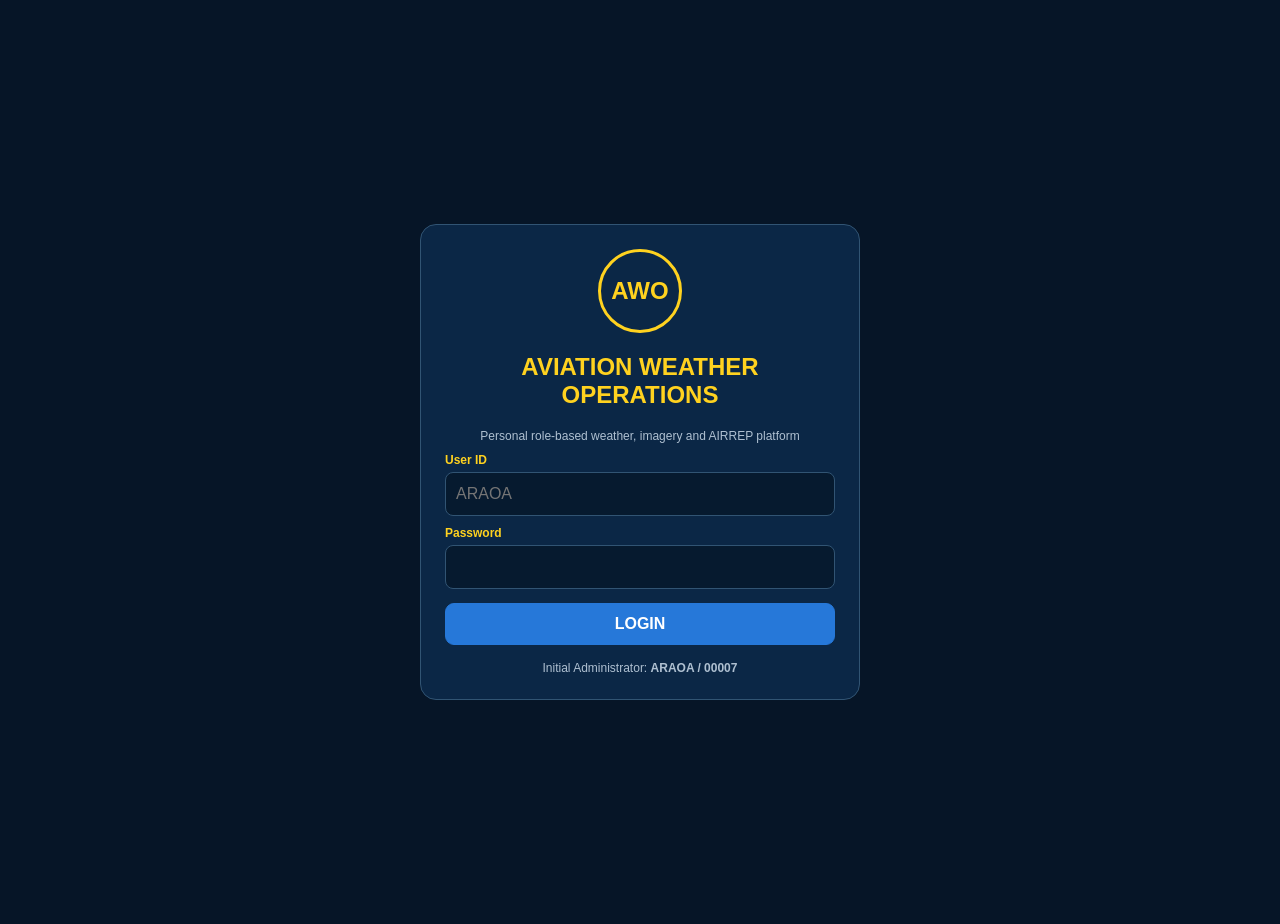
==== commit 9229e801: "Update index.html" ====
--- a/index.html
+++ b/index.html
@@ -1,6 +1,7 @@
 <!doctype html>
 <html lang="en">
 <head>
+
 <meta charset="utf-8">
 
 <meta
@@ -8,397 +9,357 @@
   content="width=device-width,initial-scale=1,viewport-fit=cover"
 >
 
-<meta name="theme-color" content="#07182c">
-
-<link rel="manifest" href="manifest.webmanifest">
-
-<title>AWO — Aviation Weather Operations</title>
-/* ==============================
-   GUIDED CAMERA
-================================ */
-
-.cameraShell{
-  position:relative;
-  width:100%;
-  max-width:700px;
-  margin:auto;
-  overflow:hidden;
-  border-radius:14px;
-  border:2px solid var(--line);
-  background:#000;
-}
-
-.cameraShell.align-red{
-  border-color:var(--red);
-}
-
-.cameraShell.align-yellow{
-  border-color:var(--amber);
-}
-
-.cameraShell.align-green{
-  border-color:var(--green);
-  box-shadow:0 0 18px rgba(0,255,100,.35);
-}
-
-#cameraVideo{
-  display:block;
-  width:100%;
-  min-height:420px;
-  object-fit:cover;
-  background:#000;
-}
-
-.cameraOverlay{
-  position:absolute;
-  inset:0;
-  pointer-events:none;
-}
-
-.compassDial{
-  position:absolute;
-  left:50%;
-  top:50%;
-  transform:translate(-50%,-50%);
-  width:230px;
-  height:230px;
-  border:3px solid var(--yellow);
-  border-radius:50%;
-  background:rgba(0,0,0,.15);
-}
-
-.compassDial::before{
-  content:"";
-  position:absolute;
-  left:50%;
-  top:-12px;
-  transform:translateX(-50%);
-  border-left:10px solid transparent;
-  border-right:10px solid transparent;
-  border-bottom:20px solid var(--yellow);
-}
-
-.compassCentre{
-  position:absolute;
-  left:50%;
-  top:50%;
-  transform:translate(-50%,-50%);
-  width:12px;
-  height:12px;
-  border-radius:50%;
-  background:var(--yellow);
-}
-
-.compassNorth{
-  position:absolute;
-  top:8px;
-  left:50%;
-  transform:translateX(-50%);
-  color:var(--yellow);
-  font-weight:900;
-}
-
-.compassSouth{
-  position:absolute;
-  bottom:8px;
-  left:50%;
-  transform:translateX(-50%);
-  color:white;
-  font-weight:800;
-}
-
-.compassEast{
-  position:absolute;
-  right:10px;
-  top:50%;
-  transform:translateY(-50%);
-  color:white;
-  font-weight:800;
-}
-
-.compassWest{
-  position:absolute;
-  left:10px;
-  top:50%;
-  transform:translateY(-50%);
-  color:white;
-  font-weight:800;
-}
-
-.cameraBearing{
-  position:absolute;
-  top:12px;
-  left:50%;
-  transform:translateX(-50%);
-  background:rgba(0,0,0,.72);
-  padding:8px 14px;
-  border-radius:20px;
-  color:var(--yellow);
-  font-size:22px;
-  font-weight:900;
-}
-
-.cameraGuidance{
-  position:absolute;
-  bottom:75px;
-  left:50%;
-  transform:translateX(-50%);
-  min-width:220px;
-  text-align:center;
-  background:rgba(0,0,0,.72);
-  padding:10px 15px;
-  border-radius:10px;
-  font-size:20px;
-  font-weight:900;
-}
-
-.cameraInfo{
-  position:absolute;
-  bottom:10px;
-  left:10px;
-  right:10px;
-  background:rgba(0,0,0,.72);
-  padding:8px;
-  border-radius:8px;
-  color:white;
-  font-size:12px;
-}
-
-.referenceMini{
-  width:100%;
-  max-height:220px;
-  object-fit:cover;
-  border-radius:10px;
-  border:1px solid var(--line);
-}
-
-.captureButton{
-  width:74px;
-  height:74px;
-  border-radius:50%;
-  border:6px solid white;
-  background:var(--red);
-  display:block;
-  margin:14px auto;
-}
-
-.captureButton.ready{
-  background:var(--green);
-}
-
-.cameraArrow{
-  font-size:30px;
-  color:var(--yellow);
-}
+<meta
+  name="theme-color"
+  content="#07182c"
+>
+
+<link
+  rel="manifest"
+  href="manifest.webmanifest"
+>
+
+<title>
+AWO — Aviation Weather Operations
+</title>
+
+
 <style>
 
 :root{
+
   --bg:#061527;
+
   --panel:#0b2746;
+
   --panel2:#103759;
+
+  --panel3:#081e36;
+
   --text:#f6f9fc;
+
   --muted:#afc0d1;
+
   --line:#315473;
 
   --yellow:#ffd21f;
+
   --blue:#2678d9;
+
   --green:#159447;
+
   --amber:#d4a10b;
+
   --red:#c83232;
+
   --purple:#8149aa;
+
   --grey:#65707c;
 
   --input:#061a2f;
-}
+
+}
+
 
 *{
+
   box-sizing:border-box;
-}
+
+}
+
 
 body{
+
   margin:0;
-  font-family:Arial,sans-serif;
-  background:var(--bg);
-  color:var(--text);
-}
+
+  font-family:
+  Arial,
+  sans-serif;
+
+  background:
+  var(--bg);
+
+  color:
+  var(--text);
+
+}
+
 
 button,
 input,
 select,
 textarea{
+
   font:inherit;
-}
+
+}
+
 
 button{
+
   cursor:pointer;
-}
+
+}
+
 
 .hidden{
+
   display:none !important;
-}
+
+}
+
 
 .small{
+
   font-size:12px;
-  color:var(--muted);
-}
+
+  color:
+  var(--muted);
+
+}
+
 
 .center{
+
   text-align:center;
-}
-
-
-/* ==============================
-   TOP BAR
-================================ */
+
+}
+
+
+/* =========================
+   HEADER
+========================= */
 
 header{
+
   position:sticky;
+
   top:0;
+
   z-index:30;
 
   display:flex;
-  justify-content:space-between;
+
+  justify-content:
+  space-between;
+
   align-items:center;
 
   gap:10px;
 
-  padding:10px 14px;
-
-  background:var(--panel);
-
-  border-bottom:2px solid var(--yellow);
-}
+  padding:
+  10px 14px;
+
+  background:
+  var(--panel);
+
+  border-bottom:
+  2px solid
+  var(--yellow);
+
+}
+
 
 .brand{
-  color:var(--yellow);
+
+  color:
+  var(--yellow);
+
   font-weight:900;
-}
+
+}
+
 
 .actions{
+
   display:flex;
+
   gap:7px;
+
   flex-wrap:wrap;
-}
-
-
-/* ==============================
+
+}
+
+
+/* =========================
    BUTTONS
-================================ */
+========================= */
 
 .btn{
-  border:1px solid var(--line);
+
+  border:
+  1px solid
+  var(--line);
 
   border-radius:9px;
 
-  padding:10px 12px;
-
-  background:var(--panel2);
-  color:var(--text);
+  padding:
+  10px 12px;
+
+  background:
+  var(--panel2);
+
+  color:
+  var(--text);
 
   min-height:42px;
-}
+
+}
+
 
 .btn.primary{
-  background:var(--blue);
-  border-color:var(--blue);
+
+  background:
+  var(--blue);
+
+  border-color:
+  var(--blue);
+
   color:white;
 
   font-weight:800;
-}
+
+}
+
 
 .btn.success{
-  background:var(--green);
-  border-color:var(--green);
+
+  background:
+  var(--green);
+
+  border-color:
+  var(--green);
+
   color:white;
-}
+
+}
+
 
 .btn.danger{
-  background:var(--red);
-  border-color:var(--red);
+
+  background:
+  var(--red);
+
+  border-color:
+  var(--red);
+
   color:white;
-}
-
-.btn.purple{
-  background:var(--purple);
-  border-color:var(--purple);
-  color:white;
-}
-
-
-/* ==============================
+
+}
+
+
+/* =========================
    MAIN
-================================ */
+========================= */
 
 main{
+
   max-width:1280px;
+
   margin:auto;
+
   padding:12px;
-}
-
-
-/* ==============================
+
+}
+
+
+/* =========================
    LOGIN
-================================ */
+========================= */
 
 .loginWrap{
+
   min-height:100vh;
 
   display:grid;
+
   place-items:center;
-}
+
+}
+
 
 .loginCard{
-  width:min(440px,95vw);
-
-  background:var(--panel);
-
-  border:1px solid var(--line);
+
+  width:
+  min(
+    440px,
+    95vw
+  );
+
+  background:
+  var(--panel);
+
+  border:
+  1px solid
+  var(--line);
 
   border-radius:16px;
 
   padding:24px;
-}
+
+}
+
 
 .logo{
+
   width:84px;
+
   height:84px;
 
-  border:3px solid var(--yellow);
+  border:
+  3px solid
+  var(--yellow);
+
   border-radius:50%;
 
   display:grid;
+
   place-items:center;
 
   margin:auto;
 
-  color:var(--yellow);
+  color:
+  var(--yellow);
 
   font-weight:900;
+
   font-size:24px;
-}
+
+}
+
 
 .loginCard h1{
+
   text-align:center;
-  color:var(--yellow);
+
+  color:
+  var(--yellow);
 
   font-size:24px;
-}
-
-
-/* ==============================
-   FORM
-================================ */
+
+}
+
+
+/* =========================
+   FORMS
+========================= */
 
 label{
+
   display:block;
 
-  color:var(--yellow);
+  color:
+  var(--yellow);
 
   font-size:12px;
+
   font-weight:800;
 
-  margin:10px 0 5px;
-}
+  margin:
+  10px 0 5px;
+
+}
+
 
 input,
 select,
@@ -408,27 +369,36 @@
 
   min-height:44px;
 
-  border:1px solid var(--line);
+  border:
+  1px solid
+  var(--line);
 
   border-radius:8px;
 
-  background:var(--input);
-
-  color:var(--text);
+  background:
+  var(--input);
+
+  color:
+  var(--text);
 
   padding:10px;
-}
+
+}
+
 
 textarea{
+
   min-height:88px;
-}
-
-
-/* ==============================
+
+}
+
+
+/* =========================
    NAVIGATION
-================================ */
+========================= */
 
 .nav{
+
   display:flex;
 
   gap:7px;
@@ -436,295 +406,849 @@
   flex-wrap:wrap;
 
   margin-bottom:12px;
-}
+
+}
+
 
 .nav .active{
-  border-color:var(--yellow);
-  color:var(--yellow);
-}
-
-
-/* ==============================
+
+  border-color:
+  var(--yellow);
+
+  color:
+  var(--yellow);
+
+}
+
+
+/* =========================
    CARDS
-================================ */
+========================= */
 
 .card{
 
-  background:var(--panel);
-
-  border:1px solid var(--line);
+  background:
+  var(--panel);
+
+  border:
+  1px solid
+  var(--line);
 
   border-radius:13px;
 
   margin-bottom:12px;
 
   overflow:hidden;
-}
+
+}
+
 
 .cardTitle{
 
-  padding:11px 13px;
-
-  background:var(--panel2);
-
-  color:var(--yellow);
+  padding:
+  11px 13px;
+
+  background:
+  var(--panel2);
+
+  color:
+  var(--yellow);
 
   font-weight:900;
-}
+
+}
+
 
 .cardBody{
+
   padding:13px;
-}
-
-
-/* ==============================
+
+}
+
+
+/* =========================
    GRIDS
-================================ */
+========================= */
 
 .grid{
+
   display:grid;
+
   gap:10px;
-}
+
+}
+
 
 .g2{
+
   grid-template-columns:
-  repeat(2,minmax(0,1fr));
-}
+  repeat(
+    2,
+    minmax(
+      0,
+      1fr
+    )
+  );
+
+}
+
 
 .g3{
+
   grid-template-columns:
-  repeat(3,minmax(0,1fr));
-}
+  repeat(
+    3,
+    minmax(
+      0,
+      1fr
+    )
+  );
+
+}
+
 
 .g4{
+
   grid-template-columns:
-  repeat(4,minmax(0,1fr));
-}
-
-
-/* ==============================
-   DASHBOARD
-================================ */
+  repeat(
+    4,
+    minmax(
+      0,
+      1fr
+    )
+  );
+
+}
+
+
+/* =========================
+   KPI
+========================= */
 
 .kpi{
 
-  background:#081e36;
-
-  border:1px solid var(--line);
+  background:
+  var(--panel3);
+
+  border:
+  1px solid
+  var(--line);
 
   border-radius:10px;
 
   padding:13px;
-}
+
+}
+
 
 .kpi b{
 
   display:block;
 
-  color:var(--yellow);
+  color:
+  var(--yellow);
 
   font-size:25px;
 
   margin-top:5px;
-}
-
-
-/* ==============================
+
+}
+
+
+/* =========================
    TABLE
-================================ */
+========================= */
 
 .tableWrap{
+
   overflow:auto;
-}
+
+}
+
 
 table{
 
   width:100%;
 
-  border-collapse:collapse;
+  border-collapse:
+  collapse;
 
   min-width:760px;
-}
+
+}
+
 
 th,
 td{
 
   padding:9px;
 
-  border:1px solid var(--line);
+  border:
+  1px solid
+  var(--line);
 
   font-size:12px;
 
   text-align:left;
-}
+
+}
+
 
 th{
 
-  background:var(--panel2);
-
-  color:var(--yellow);
-}
-
-
-/* ==============================
-   WEATHER STATUS
-================================ */
+  background:
+  var(--panel2);
+
+  color:
+  var(--yellow);
+
+}
+
+
+/* =========================
+   COLOURS
+========================= */
 
 .status{
 
   display:inline-block;
 
-  padding:5px 9px;
+  padding:
+  5px 9px;
 
   border-radius:999px;
 
   color:white;
 
   font-weight:800;
-}
+
+}
+
 
 .GREEN{
-  background:var(--green);
-}
+
+  background:
+  var(--green);
+
+}
+
 
 .YELLOW{
-  background:var(--amber);
+
+  background:
+  var(--amber);
+
   color:#07182c;
-}
+
+}
+
 
 .RED{
-  background:var(--red);
-}
+
+  background:
+  var(--red);
+
+}
+
 
 .PURPLE{
-  background:var(--purple);
-}
+
+  background:
+  var(--purple);
+
+}
+
 
 .GREY{
-  background:var(--grey);
-}
-
-
-/* ==============================
+
+  background:
+  var(--grey);
+
+}
+
+
+/* =========================
    PERSONNEL
-================================ */
+========================= */
 
 .person{
 
-  border:1px solid var(--line);
-
-  background:#081e36;
+  border:
+  1px solid
+  var(--line);
+
+  background:
+  var(--panel3);
 
   padding:10px;
 
   border-radius:8px;
 
-  margin:5px 0;
-}
+  margin:
+  5px 0;
+
+}
+
 
 .person.active{
-  border-color:var(--yellow);
-}
+
+  border-color:
+  var(--yellow);
+
+}
+
 
 .chipGrid{
 
   display:grid;
 
   grid-template-columns:
-  repeat(auto-fill,minmax(105px,1fr));
+  repeat(
+    auto-fill,
+    minmax(
+      105px,
+      1fr
+    )
+  );
 
   gap:7px;
-}
+
+}
+
 
 .chip{
 
   padding:10px;
 
-  border:1px solid var(--line);
+  border:
+  1px solid
+  var(--line);
 
   border-radius:8px;
 
-  background:#081e36;
-
-  color:var(--text);
-}
+  background:
+  var(--panel3);
+
+  color:
+  var(--text);
+
+}
+
 
 .chip.on{
 
-  background:var(--green);
+  background:
+  var(--green);
 
   color:white;
-}
-
-
-/* ==============================
-   HISTORY
-================================ */
+
+}
+
 
 .history{
 
-  border-left:4px solid var(--yellow);
-
-  padding:9px 11px;
-
-  background:#081e36;
+  border-left:
+  4px solid
+  var(--yellow);
+
+  padding:
+  9px 11px;
+
+  background:
+  var(--panel3);
 
   border-radius:7px;
 
-  margin:7px 0;
-}
-
-
-/* ==============================
+  margin:
+  7px 0;
+
+}
+
+
+/* =========================
+   GUIDED CAMERA
+========================= */
+
+.cameraShell{
+
+  position:relative;
+
+  width:100%;
+
+  max-width:700px;
+
+  margin:auto;
+
+  overflow:hidden;
+
+  border-radius:14px;
+
+  border:
+  2px solid
+  var(--line);
+
+  background:#000;
+
+}
+
+
+.cameraShell.align-red{
+
+  border-color:
+  var(--red);
+
+}
+
+
+.cameraShell.align-yellow{
+
+  border-color:
+  var(--amber);
+
+}
+
+
+.cameraShell.align-green{
+
+  border-color:
+  var(--green);
+
+  box-shadow:
+  0 0 18px
+  rgba(
+    0,
+    255,
+    100,
+    .35
+  );
+
+}
+
+
+#cameraVideo{
+
+  display:block;
+
+  width:100%;
+
+  min-height:420px;
+
+  object-fit:cover;
+
+  background:#000;
+
+}
+
+
+.cameraOverlay{
+
+  position:absolute;
+
+  inset:0;
+
+  pointer-events:none;
+
+}
+
+
+.compassDial{
+
+  position:absolute;
+
+  left:50%;
+
+  top:50%;
+
+  transform:
+  translate(
+    -50%,
+    -50%
+  );
+
+  width:230px;
+
+  height:230px;
+
+  border:
+  3px solid
+  var(--yellow);
+
+  border-radius:50%;
+
+  background:
+  rgba(
+    0,
+    0,
+    0,
+    .15
+  );
+
+}
+
+
+.compassDial::before{
+
+  content:"";
+
+  position:absolute;
+
+  left:50%;
+
+  top:-12px;
+
+  transform:
+  translateX(
+    -50%
+  );
+
+  border-left:
+  10px solid
+  transparent;
+
+  border-right:
+  10px solid
+  transparent;
+
+  border-bottom:
+  20px solid
+  var(--yellow);
+
+}
+
+
+.compassCentre{
+
+  position:absolute;
+
+  left:50%;
+
+  top:50%;
+
+  transform:
+  translate(
+    -50%,
+    -50%
+  );
+
+  width:12px;
+
+  height:12px;
+
+  border-radius:50%;
+
+  background:
+  var(--yellow);
+
+}
+
+
+.compassNorth{
+
+  position:absolute;
+
+  top:8px;
+
+  left:50%;
+
+  transform:
+  translateX(
+    -50%
+  );
+
+  color:
+  var(--yellow);
+
+  font-weight:900;
+
+}
+
+
+.compassSouth{
+
+  position:absolute;
+
+  bottom:8px;
+
+  left:50%;
+
+  transform:
+  translateX(
+    -50%
+  );
+
+  color:white;
+
+  font-weight:800;
+
+}
+
+
+.compassEast{
+
+  position:absolute;
+
+  right:10px;
+
+  top:50%;
+
+  transform:
+  translateY(
+    -50%
+  );
+
+  color:white;
+
+  font-weight:800;
+
+}
+
+
+.compassWest{
+
+  position:absolute;
+
+  left:10px;
+
+  top:50%;
+
+  transform:
+  translateY(
+    -50%
+  );
+
+  color:white;
+
+  font-weight:800;
+
+}
+
+
+.cameraBearing{
+
+  position:absolute;
+
+  top:12px;
+
+  left:50%;
+
+  transform:
+  translateX(
+    -50%
+  );
+
+  background:
+  rgba(
+    0,
+    0,
+    0,
+    .72
+  );
+
+  padding:
+  8px 14px;
+
+  border-radius:20px;
+
+  color:
+  var(--yellow);
+
+  font-size:22px;
+
+  font-weight:900;
+
+}
+
+
+.cameraGuidance{
+
+  position:absolute;
+
+  bottom:75px;
+
+  left:50%;
+
+  transform:
+  translateX(
+    -50%
+  );
+
+  min-width:220px;
+
+  text-align:center;
+
+  background:
+  rgba(
+    0,
+    0,
+    0,
+    .72
+  );
+
+  padding:
+  10px 15px;
+
+  border-radius:10px;
+
+  font-size:20px;
+
+  font-weight:900;
+
+}
+
+
+.cameraInfo{
+
+  position:absolute;
+
+  bottom:10px;
+
+  left:10px;
+
+  right:10px;
+
+  background:
+  rgba(
+    0,
+    0,
+    0,
+    .72
+  );
+
+  padding:8px;
+
+  border-radius:8px;
+
+  color:white;
+
+  font-size:12px;
+
+}
+
+
+.referenceMini{
+
+  width:100%;
+
+  max-height:220px;
+
+  object-fit:cover;
+
+  border-radius:10px;
+
+  border:
+  1px solid
+  var(--line);
+
+}
+
+
+.captureButton{
+
+  width:74px;
+
+  height:74px;
+
+  border-radius:50%;
+
+  border:
+  6px solid
+  white;
+
+  background:
+  var(--red);
+
+  display:block;
+
+  margin:
+  14px auto;
+
+}
+
+
+.captureButton.ready{
+
+  background:
+  var(--green);
+
+}
+
+
+.cameraArrow{
+
+  font-size:30px;
+
+  color:
+  var(--yellow);
+
+}
+
+
+/* =========================
    MOBILE
-================================ */
-
-@media(max-width:760px){
+========================= */
+
+@media(
+max-width:760px
+){
 
   .g2,
   .g3,
   .g4{
-    grid-template-columns:1fr;
+
+    grid-template-columns:
+    1fr;
+
   }
 
+
   .brand{
+
     font-size:14px;
+
   }
 
+
   main{
+
     padding:8px;
+
   }
 
+
   header{
-    align-items:flex-start;
+
+    align-items:
+    flex-start;
+
   }
+
 }
 
 </style>
+
 </head>
 
 
 <body>
 
 
-<!-- ============================
-     TOP HEADER
-============================= -->
-
 <header
-  id="header"
-  class="hidden"
+id="header"
+class="hidden"
 >
 
 <div>
 
 <div class="brand">
+
 AWO — AVIATION WEATHER OPERATIONS
-</div>
+
+</div>
+
 
 <div
-  id="userLine"
-  class="small"
+id="userLine"
+class="small"
 ></div>
 
 </div>
@@ -733,10 +1257,12 @@
 <div class="actions">
 
 <button
-  class="btn danger"
-  id="logoutBtn"
+class="btn danger"
+id="logoutBtn"
 >
+
 LOGOUT
+
 </button>
 
 </div>
@@ -748,29 +1274,32 @@
 <main>
 
 
-<!-- ============================
-     LOGIN PAGE
-============================= -->
-
 <section
-  id="login"
-  class="loginWrap"
+id="login"
+class="loginWrap"
 >
 
+
 <div class="loginCard">
 
 
 <div class="logo">
+
 AWO
+
 </div>
 
 
 <h1>
+
 AVIATION WEATHER OPERATIONS
+
 </h1>
 
 
-<div class="small center">
+<div
+class="small center"
+>
 
 Personal role-based weather,
 imagery and AIRREP platform
@@ -779,34 +1308,40 @@
 
 
 <label>
+
 User ID
+
 </label>
 
+
 <input
-  id="loginId"
-  autocomplete="username"
-  placeholder="ARAOA"
+id="loginId"
+autocomplete="username"
+placeholder="ARAOA"
 >
 
 
 <label>
+
 Password
+
 </label>
 
+
 <input
-  id="loginPass"
-  type="password"
-  autocomplete="current-password"
+id="loginPass"
+type="password"
+autocomplete="current-password"
 >
 
 
 <button
-  class="btn primary"
-  style="
-  width:100%;
-  margin-top:14px;
-  "
-  id="loginBtn"
+class="btn primary"
+style="
+width:100%;
+margin-top:14px;
+"
+id="loginBtn"
 >
 
 LOGIN
@@ -815,17 +1350,23 @@
 
 
 <p
-  id="loginError"
-  style="color:#ff7770"
+id="loginError"
+style="
+color:#ff7770
+"
 ></p>
 
 
-<div class="small center">
+<div
+class="small center"
+>
 
 Initial Administrator:
 
 <b>
+
 ARAOA / 00007
+
 </b>
 
 </div>
@@ -837,49 +1378,52 @@
 
 
 
-<!-- ============================
-     APPLICATION
-============================= -->
-
 <section
-  id="app"
-  class="hidden"
+id="app"
+class="hidden"
 >
 
+
 <div
-  id="nav"
-  class="nav"
+id="nav"
+class="nav"
 ></div>
 
+
 <div
-  id="content"
+id="content"
 ></div>
 
+
 </section>
 
 
 </main>
 
 
+
 <script>
 
 "use strict";
 
 
-/* ==============================
+/* =========================
    DATABASE
-================================ */
+========================= */
 
 const DB_KEY =
 "AWO_HYBRID_DATABASE";
 
+
 const SESSION_KEY =
 "AWO_SESSION";
 
 
 const $ =
 id =>
-document.getElementById(id);
+document.getElementById(
+id
+);
 
 
 
@@ -887,25 +1431,25 @@
 
 return {
 
-  users:{},
-
-  helipads:{},
-
-  observations:[],
-
-  images:[],
-
-  airreps:[],
-
-  tasks:[],
-
-  messages:[],
-
-  audit:[],
-
-  requests:[],
-
-  aviatorPrefs:{}
+users:{},
+
+helipads:{},
+
+observations:[],
+
+images:[],
+
+airreps:[],
+
+tasks:[],
+
+messages:[],
+
+audit:[],
+
+requests:[],
+
+aviatorPrefs:{}
 
 };
 
@@ -913,19 +1457,27 @@
 
 
 
-function readJSON(value){
+function readJSON(
+value
+){
 
 try{
 
-  return value
-  ? JSON.parse(value)
-  : null;
-
-}
-
-catch(error){
-
-  return null;
+return value
+?
+JSON.parse(
+value
+)
+:
+null;
+
+}
+
+catch(
+error
+){
+
+return null;
 
 }
 
@@ -934,30 +1486,48 @@
 
 
 let db =
+
 readJSON(
-localStorage.getItem(DB_KEY)
-);
-
-
-if(!db){
-
-  db =
-  createDatabase();
-
-}
-
-
-/* Ensure database sections exist */
-
-if(!db.users)
+
+localStorage.getItem(
+DB_KEY
+)
+
+);
+
+
+
+if(
+!db
+){
+
+db =
+createDatabase();
+
+}
+
+
+
+if(
+!db.users
+){
+
 db.users={};
 
-if(!db.helipads)
+}
+
+
+if(
+!db.helipads
+){
+
 db.helipads={};
 
-
-const arrays=[
-
+}
+
+
+
+[
 "observations",
 "images",
 "airreps",
@@ -965,32 +1535,39 @@
 "messages",
 "audit",
 "requests"
-
-];
-
-
-arrays.forEach(key=>{
-
-if(!Array.isArray(db[key])){
-
-  db[key]=[];
-
-}
-
-});
-
-
-if(!db.aviatorPrefs){
-
-  db.aviatorPrefs={};
-
-}
-
-
-
-/* ==============================
+]
+
+.forEach(
+key=>{
+
+if(
+!Array.isArray(
+db[key]
+)
+){
+
+db[key]=[];
+
+}
+
+}
+);
+
+
+
+if(
+!db.aviatorPrefs
+){
+
+db.aviatorPrefs={};
+
+}
+
+
+
+/* =========================
    PRIMARY ADMINISTRATOR
-================================ */
+========================= */
 
 const existingAdmin =
 db.users.ARAOA || {};
@@ -998,26 +1575,28 @@
 
 db.users.ARAOA={
 
-  ...existingAdmin,
-
-  id:"ARAOA",
-
-  password:"00007",
-
-  role:"ADMIN",
-
-  observerType:null,
-
-  active:true,
-
-  primary:true,
-
-  helipads:
-  Array.isArray(
-    existingAdmin.helipads
-  )
-  ? existingAdmin.helipads
-  : []
+...existingAdmin,
+
+id:"ARAOA",
+
+password:"00007",
+
+role:"ADMIN",
+
+observerType:null,
+
+active:true,
+
+primary:true,
+
+helipads:
+Array.isArray(
+existingAdmin.helipads
+)
+?
+existingAdmin.helipads
+:
+[]
 
 };
 
@@ -1027,9 +1606,11 @@
 
 localStorage.setItem(
 
-  DB_KEY,
-
-  JSON.stringify(db)
+DB_KEY,
+
+JSON.stringify(
+db
+)
 
 );
 
@@ -1040,35 +1621,34 @@
 
 
 
-/* ==============================
-   CURRENT USER
-================================ */
-
 function currentUser(){
 
 const id =
+
 localStorage.getItem(
 SESSION_KEY
 );
 
-if(
-  id &&
-  db.users[id]
-){
-
-  return db.users[id];
-
-}
-
-return null;
-
-}
-
-
-
-/* ==============================
-   AUDIT
-================================ */
+
+return (
+
+id
+&&
+db.users[id]
+
+)
+
+?
+
+db.users[id]
+
+:
+
+null;
+
+}
+
+
 
 function addAudit(
 action,
@@ -1081,18 +1661,20 @@
 
 db.audit.unshift({
 
-  time:
-  new Date()
-  .toISOString(),
-
-  user:
-  user
-  ? user.id
-  : "SYSTEM",
-
-  action,
-
-  detail
+time:
+new Date()
+.toISOString(),
+
+user:
+user
+?
+user.id
+:
+"SYSTEM",
+
+action,
+
+detail
 
 });
 
@@ -1103,11 +1685,9 @@
 
 
 
-/* ==============================
-   SAFE TEXT
-================================ */
-
-function safe(value){
+function safe(
+value
+){
 
 return String(
 value ?? ""
@@ -1137,9 +1717,9 @@
 
 
 
-/* ==============================
+/* =========================
    LOGIN
-================================ */
+========================= */
 
 function login(){
 
@@ -1163,22 +1743,32 @@
 
 if(
 
-  !user ||
-
-  user.active === false ||
-
-  String(user.password)
-  !==
-  String(password)
+!user
+
+||
+
+user.active === false
+
+||
+
+String(
+user.password
+)
+!==
+
+String(
+password
+)
 
 ){
 
-  $("loginError")
-  .textContent =
-
-  "Invalid User ID or password.";
-
-  return;
+$("loginError")
+.textContent =
+
+"Invalid User ID or password.";
+
+
+return;
 
 }
 
@@ -1189,18 +1779,18 @@
 
 localStorage.setItem(
 
-  SESSION_KEY,
-
-  id
+SESSION_KEY,
+
+id
 
 );
 
 
 addAudit(
 
-  "LOGIN",
-
-  "User logged in"
+"LOGIN",
+
+"User logged in"
 
 );
 
@@ -1211,21 +1801,19 @@
 
 
 
-/* ==============================
-   LOGOUT
-================================ */
-
 function logout(){
 
-if(currentUser()){
-
-  addAudit(
-
-    "LOGOUT",
-
-    "User logged out"
-
-  );
+if(
+currentUser()
+){
+
+addAudit(
+
+"LOGOUT",
+
+"User logged out"
+
+);
 
 }
 
@@ -1241,9 +1829,9 @@
 
 
 
-/* ==============================
-   ROUTER
-================================ */
+/* =========================
+   ROUTING
+========================= */
 
 function route(){
 
@@ -1251,56 +1839,79 @@
 currentUser();
 
 
-if(!user){
-
-  $("login")
-  .classList
-  .remove("hidden");
-
-
-  $("app")
-  .classList
-  .add("hidden");
-
-
-  $("header")
-  .classList
-  .add("hidden");
-
-
-  return;
-
-}
-
+if(
+!user
+){
 
 $("login")
 .classList
-.add("hidden");
+.remove(
+"hidden"
+);
 
 
 $("app")
 .classList
-.remove("hidden");
+.add(
+"hidden"
+);
 
 
 $("header")
 .classList
-.remove("hidden");
+.add(
+"hidden"
+);
+
+
+return;
+
+}
+
+
+$("login")
+.classList
+.add(
+"hidden"
+);
+
+
+$("app")
+.classList
+.remove(
+"hidden"
+);
+
+
+$("header")
+.classList
+.remove(
+"hidden"
+);
 
 
 $("userLine")
 .textContent =
 
-user.id +
-" • " +
-user.role +
+user.id
+
++
+
+" • "
+
++
+
+user.role
+
++
+
 (
-  user.observerType
-  ?
-  " / " +
-  user.observerType
-  :
-  ""
+user.observerType
+?
+" / " +
+user.observerType
+:
+""
 );
 
 
@@ -1312,9 +1923,9 @@
 
 
 
-/* ==============================
+/* =========================
    NAVIGATION
-================================ */
+========================= */
 
 function buildNavigation(
 user
@@ -1324,87 +1935,86 @@
 
 
 if(
-user.role === "ADMIN"
+user.role ===
+"ADMIN"
 ){
 
 tabs=[
 
-  [
-    "Dashboard",
-    renderAdminDashboard
-  ],
-
-  [
-    "Helipads",
-    renderHelipads
-  ],
-
-  [
-    "Users",
-    renderUsers
-  ],
-
-  [
-    "Schedules",
-    renderSchedules
-  ],
-
-  [
-    "Records",
-    renderRecords
-  ]
+[
+"Dashboard",
+renderAdminDashboard
+],
+
+[
+"Helipads",
+renderHelipads
+],
+
+[
+"Users",
+renderUsers
+],
+
+[
+"Schedules",
+renderSchedules
+],
+
+[
+"Records",
+renderRecords
+]
 
 ];
 
 }
 
-
 else{
 
 tabs=[
 
-  [
-    "Home",
-    renderRoleHome
-  ]
+[
+"Home",
+renderRoleHome
+]
 
 ];
 
 
-/* CAPTURER CAMERA */
-
 if(
-user.role === "CAPTURER"
+user.role ===
+"CAPTURER"
 ){
 
 tabs.push([
 
-  "Camera",
-
-  renderGuidedCamera
+"Camera",
+
+renderGuidedCamera
 
 ]);
 
 }
 
 
-/* OUTSTATION OBSERVER CAMERA */
-
 if(
 
-user.role === "OBSERVER"
+user.role ===
+"OBSERVER"
 
 &&
 
-user.observerType === "OUTSTATION"
+user.observerType ===
+"OUTSTATION"
 
 ){
 
 tabs.push([
 
-  "Camera",
-
-  renderGuidedCamera
+"Camera",
+
+renderGuidedCamera
 
 ]);
 
@@ -1421,9 +2031,13 @@
 
 
 tabs.forEach(
-(tab,index)=>{
+(
+tab,
+index
+)=>{
 
 const button =
+
 document.createElement(
 "button"
 );
@@ -1431,9 +2045,12 @@
 
 button.className =
 
-"btn" +
+"btn"
+
++
+
 (
-index===0
+index === 0
 ?
 " active"
 :
@@ -1447,18 +2064,25 @@
 
 button.onclick=()=>{
 
-[...nav.children]
+[
+...nav.children
+]
+
 .forEach(
 element =>
 element
 .classList
-.remove("active")
+.remove(
+"active"
+)
 );
 
 
 button
 .classList
-.add("active");
+.add(
+"active"
+);
 
 
 tab[1]();
@@ -1470,27 +2094,35 @@
 button
 );
 
-});
-
-
-if(tabs[0]){
+}
+);
+
+
+if(
+tabs[0]
+){
 
 tabs[0][1]();
 
 }
 
 }
-  /* ==============================
+
+
+
+/* =========================
    HELIPAD STATUS
-================================ */
+========================= */
 
 function getHelipadStatus(
 helipad
 ){
 
-if(!helipad){
-
-  return "GREY";
+if(
+!helipad
+){
+
+return "GREY";
 
 }
 
@@ -1502,14 +2134,21 @@
 .filter(
 item =>
 
-item.helipad === helipad.id ||
-
-item.helipadId === helipad.id
+item.helipad ===
+helipad.id
+
+||
+
+item.helipadId ===
+helipad.id
 
 )
 
 .sort(
-(a,b)=>
+(
+a,
+b
+)=>
 
 new Date(
 b.time ||
@@ -1537,27 +2176,39 @@
 db.images.find(
 item =>
 
-item.helipad === helipad.id ||
-
-item.helipadId === helipad.id
-
-);
-
-
-if(!latest){
-
-  return image
-  ? "PURPLE"
-  : "GREY";
+item.helipad ===
+helipad.id
+
+||
+
+item.helipadId ===
+helipad.id
+
+);
+
+
+if(
+!latest
+){
+
+return image
+?
+"PURPLE"
+:
+"GREY";
 
 }
 
 
 return (
 
-latest.systemColour ||
-
-latest.observerColour ||
+latest.systemColour
+
+||
+
+latest.observerColour
+
+||
 
 "GREEN"
 
@@ -1567,9 +2218,9 @@
 
 
 
-/* ==============================
+/* =========================
    ADMIN DASHBOARD
-================================ */
+========================= */
 
 function renderAdminDashboard(){
 
@@ -1611,20 +2262,23 @@
 helipad=>{
 
 const status =
+
 getHelipadStatus(
 helipad
 );
 
 
 if(
-counts[status] !== undefined
+counts[status] !==
+undefined
 ){
 
 counts[status]++;
 
 }
 
-});
+}
+);
 
 
 $("content")
@@ -1639,7 +2293,9 @@
 HELIPADS
 
 <b>
+
 ${helipads.length}
+
 </b>
 
 </div>
@@ -1650,7 +2306,9 @@
 ACTIVE USERS
 
 <b>
+
 ${activeUsers.length}
+
 </b>
 
 </div>
@@ -1661,7 +2319,9 @@
 OBSERVATIONS
 
 <b>
+
 ${db.observations.length}
+
 </b>
 
 </div>
@@ -1672,7 +2332,9 @@
 IMAGES
 
 <b>
+
 ${db.images.length}
+
 </b>
 
 </div>
@@ -1684,6 +2346,7 @@
 
 <div class="card">
 
+
 <div class="cardTitle">
 
 CURRENT WEATHER STATUS
@@ -1693,59 +2356,70 @@
 
 <div class="cardBody">
 
+
 <div class="grid g4">
 
 
-<div class="kpi">
+<div class="kpi GREEN">
 
 GREEN
 
 <b>
+
 ${counts.GREEN}
+
 </b>
 
 </div>
 
 
-<div class="kpi">
+<div class="kpi YELLOW">
 
 YELLOW
 
 <b>
+
 ${counts.YELLOW}
+
 </b>
 
 </div>
 
 
-<div class="kpi">
+<div class="kpi RED">
 
 RED
 
 <b>
+
 ${counts.RED}
+
 </b>
 
 </div>
 
 
-<div class="kpi">
+<div class="kpi PURPLE">
 
 PURPLE
 
 <b>
+
 ${counts.PURPLE}
+
 </b>
 
 </div>
 
 
-<div class="kpi">
+<div class="kpi GREY">
 
 GREY
 
 <b>
+
 ${counts.GREY}
+
 </b>
 
 </div>
@@ -1753,6 +2427,7 @@
 
 </div>
 
+
 </div>
 
 </div>
@@ -1760,6 +2435,7 @@
 
 
 <div class="card">
+
 
 <div class="cardTitle">
 
@@ -1805,6 +2481,7 @@
 helipad=>{
 
 const status =
+
 getHelipadStatus(
 helipad
 );
@@ -1817,13 +2494,14 @@
 <td>
 
 <b>
+
 ${safe(
 helipad.id
 )}
+
 </b>
 
 </td>
-
 
 <td>
 
@@ -1836,7 +2514,6 @@
 </span>
 
 </td>
-
 
 <td>
 
@@ -1847,7 +2524,6 @@
 
 </td>
 
-
 <td>
 
 ${safe(
@@ -1856,7 +2532,6 @@
 )}
 
 </td>
-
 
 <td>
 
@@ -1896,9 +2571,9 @@
 
 
 
-/* ==============================
+/* =========================
    HELIPAD MANAGEMENT
-================================ */
+========================= */
 
 function renderHelipads(){
 
@@ -1926,8 +2601,11 @@
 
 
 <label>
+
 Helipad Name / ID
+
 </label>
+
 
 <input
 id="helipadName"
@@ -1936,17 +2614,21 @@
 
 
 <label>
+
 Operating Mode
+
 </label>
 
 
 <select id="helipadMode">
 
+
 <option value="OUTSTATION">
 
 Outstation Observer
 
 </option>
+
 
 <option value="CAP_IN">
 
@@ -1955,32 +2637,40 @@
 
 </option>
 
+
 </select>
 
 
 <label>
+
 Number of Views
+
 </label>
 
 
 <select id="helipadViews">
+
 
 <option>
 1
 </option>
 
+
 <option>
 2
 </option>
 
+
 <option>
 3
 </option>
 
+
 <option selected>
 4
 </option>
 
+
 </select>
 
 
@@ -1992,8 +2682,10 @@
 
 
 <label>
+
 Weather Validity
 (minutes)
+
 </label>
 
 
@@ -2005,26 +2697,33 @@
 
 
 <label>
+
 Automatic Colour Coding
+
 </label>
 
 
 <select id="autoColour">
+
 
 <option value="ON">
 ON
 </option>
 
+
 <option value="OFF">
 OFF
 </option>
 
+
 </select>
 
 
 <label>
+
 RED below visibility
 (m)
+
 </label>
 
 
@@ -2036,8 +2735,10 @@
 
 
 <label>
+
 YELLOW below visibility
 (m)
+
 </label>
 
 
@@ -2138,9 +2839,11 @@
 <td>
 
 <b>
+
 ${safe(
 helipad.id
 )}
+
 </b>
 
 </td>
@@ -2179,6 +2882,7 @@
 
 
 <td>
+
 
 <button
 class="btn"
@@ -2193,6 +2897,18 @@
 
 
 <button
+class="btn primary"
+data-ref-helipad="${safe(
+helipad.id
+)}"
+>
+
+REFERENCE IMAGES
+
+</button>
+
+
+<button
 class="btn danger"
 data-toggle-helipad="${safe(
 helipad.id
@@ -2211,6 +2927,7 @@
 
 </button>
 
+
 </td>
 
 
@@ -2233,9 +2950,6 @@
 </div>
 
 `;
-
-
-/* Save helipad */
 
 
 $("saveHelipadButton")
@@ -2243,4258 +2957,6 @@
 saveHelipad;
 
 
-/* Edit existing helipad */
-
-
 $("content")
 
-.querySelectorAll(
-"[data-edit-helipad]"
-)
-
-.forEach(
-button=>{
-
-button.onclick=()=>{
-
-loadHelipadForEditing(
-button.dataset.editHelipad
-);
-
-};
-
-});
-
-
-/* Archive / restore */
-
-
-$("content")
-
-.querySelectorAll(
-"[data-toggle-helipad]"
-)
-
-.forEach(
-button=>{
-
-button.onclick=()=>{
-
-const id =
-button.dataset.toggleHelipad;
-
-
-const helipad =
-db.helipads[id];
-
-
-if(!helipad)
-return;
-
-
-helipad.active =
-helipad.active === false;
-
-
-saveDatabase();
-
-
-addAudit(
-
-"HELIPAD STATUS",
-
-id +
-" → " +
-(
-helipad.active
-?
-"ACTIVE"
-:
-"ARCHIVED"
-)
-
-);
-
-
-renderHelipads();
-
-};
-
-});
-
-}
-
-
-
-/* ==============================
-   SAVE HELIPAD
-================================ */
-
-function saveHelipad(){
-
-const id =
-
-$("helipadName")
-.value
-.trim()
-.toUpperCase();
-
-
-if(!id){
-
-alert(
-"Enter a helipad name or ID."
-);
-
-return;
-
-}
-
-
-const views =
-
-Number(
-$("helipadViews")
-.value
-);
-
-
-const old =
-db.helipads[id] || {};
-
-
-let viewConfig =
-
-Array.isArray(
-old.viewConfig
-)
-
-?
-old.viewConfig.slice(
-0,
-views
-)
-
-:
-[];
-
-
-/* Create missing views */
-
-while(
-viewConfig.length < views
-){
-
-const index =
-viewConfig.length;
-
-
-viewConfig.push({
-
-id:
-"V" +
-(index+1),
-
-label:
-"VIEW " +
-(index+1),
-
-bearing:
-(index*90)%360,
-
-tolerance:
-10,
-
-reference:null
-
-});
-
-}
-
-
-db.helipads[id]={
-
-...old,
-
-id,
-
-active:true,
-
-mode:
-$("helipadMode")
-.value,
-
-views,
-
-validity:
-Number(
-$("weatherValidity")
-.value
-)
-||30,
-
-autoColour:
-$("autoColour")
-.value,
-
-redVis:
-Number(
-$("redVisibility")
-.value
-)
-||1000,
-
-yellowVis:
-Number(
-$("yellowVisibility")
-.value
-)
-||3000,
-
-viewConfig
-
-};
-
-
-saveDatabase();
-
-
-addAudit(
-
-"SAVE HELIPAD",
-
-id
-
-);
-
-
-alert(
-"Helipad saved successfully."
-);
-
-
-renderHelipads();
-
-}
-
-
-
-/* ==============================
-   LOAD HELIPAD FOR EDITING
-================================ */
-function renderHelipads(){
-
-$("content").innerHTML = `
-
-<div class="card">
-
-  <div class="cardTitle">
-    CREATE / UPDATE HELIPAD
-  </div>
-
-  <div class="cardBody">
-
-    <div class="grid g2">
-
-      <div>
-
-        <label>
-          Helipad Name / ID
-        </label>
-
-        <input
-          id="helipadName"
-          placeholder="Example: HLP01"
-        >
-
-
-        <label>
-          Operating Mode
-        </label>
-
-        <select id="helipadMode">
-
-          <option value="OUTSTATION">
-            Outstation Observer
-          </option>
-
-          <option value="CAP_IN">
-            Capturer + Instation Observer
-          </option>
-
-        </select>
-
-
-        <label>
-          Number of Views
-        </label>
-
-        <select id="helipadViews">
-
-          <option>1</option>
-          <option>2</option>
-          <option>3</option>
-          <option selected>4</option>
-
-        </select>
-
-      </div>
-
-
-      <div>
-
-        <label>
-          Weather Validity (minutes)
-        </label>
-
-        <input
-          id="weatherValidity"
-          type="number"
-          value="30"
-        >
-
-
-        <label>
-          Automatic Colour Coding
-        </label>
-
-        <select id="autoColour">
-
-          <option value="ON">
-            ON
-          </option>
-
-          <option value="OFF">
-            OFF
-          </option>
-
-        </select>
-
-
-        <label>
-          RED below visibility (m)
-        </label>
-
-        <input
-          id="redVisibility"
-          type="number"
-          value="1000"
-        >
-
-
-        <label>
-          YELLOW below visibility (m)
-        </label>
-
-        <input
-          id="yellowVisibility"
-          type="number"
-          value="3000"
-        >
-
-      </div>
-
-    </div>
-
-
-    <button
-      class="btn primary"
-      id="saveHelipadButton"
-      style="
-        width:100%;
-        margin-top:15px;
-      "
-    >
-      SAVE HELIPAD
-    </button>
-
-  </div>
-
-</div>
-
-
-
-<div class="card">
-
-  <div class="cardTitle">
-    EXISTING HELIPADS
-  </div>
-
-  <div class="cardBody tableWrap">
-
-    <table>
-
-      <tr>
-
-        <th>
-          HELIPAD
-        </th>
-
-        <th>
-          MODE
-        </th>
-
-        <th>
-          STATUS
-        </th>
-
-        <th>
-          VIEWS
-        </th>
-
-        <th>
-          ACTION
-        </th>
-
-      </tr>
-
-
-      ${
-
-        Object.values(
-          db.helipads
-        )
-
-        .map(
-          helipad=>{
-
-            const status =
-            getHelipadStatus(
-              helipad
-            );
-
-
-            return `
-
-            <tr>
-
-              <td>
-                <b>
-                  ${safe(helipad.id)}
-                </b>
-              </td>
-
-
-              <td>
-                ${safe(helipad.mode)}
-              </td>
-
-
-              <td>
-
-                <span
-                  class="status ${status}"
-                >
-                  ${status}
-                </span>
-
-              </td>
-
-
-              <td>
-                ${safe(helipad.views || 4)}
-              </td>
-
-
-              <td>
-
-                <button
-                  class="btn"
-                  data-edit-helipad="${safe(helipad.id)}"
-                >
-                  EDIT
-                </button>
-
-
-                <button
-                  class="btn primary"
-                  data-ref-helipad="${safe(helipad.id)}"
-                >
-                  REFERENCE IMAGES
-                </button>
-
-
-                <button
-                  class="btn danger"
-                  data-toggle-helipad="${safe(helipad.id)}"
-                >
-
-                  ${
-                    helipad.active === false
-                    ?
-                    "RESTORE"
-                    :
-                    "ARCHIVE"
-                  }
-
-                </button>
-
-              </td>
-
-            </tr>
-
-            `;
-
-          }
-
-        ).join("")
-
-      }
-
-    </table>
-
-  </div>
-
-</div>
-
-`;
-
-
-/* Save helipad */
-
-$("saveHelipadButton")
-.onclick =
-saveHelipad;
-
-
-/* Edit */
-
-$("content")
-
-.querySelectorAll(
-  "[data-edit-helipad]"
-)
-
-.forEach(
-  button=>{
-
-    button.onclick=()=>{
-
-      loadHelipadForEditing(
-        button.dataset.editHelipad
-      );
-
-    };
-
-  }
-);
-
-
-/* Reference images */
-
-$("content")
-
-.querySelectorAll(
-  "[data-ref-helipad]"
-)
-
-.forEach(
-  button=>{
-
-    button.onclick=()=>{
-
-      openReferenceSettings(
-        button.dataset.refHelipad
-      );
-
-    };
-
-  }
-);
-
-
-/* Archive / Restore */
-
-$("content")
-
-.querySelectorAll(
-  "[data-toggle-helipad]"
-)
-
-.forEach(
-  button=>{
-
-    button.onclick=()=>{
-
-      const id =
-      button.dataset.toggleHelipad;
-
-
-      const helipad =
-      db.helipads[id];
-
-
-      if(!helipad)
-      return;
-
-
-      helipad.active =
-      helipad.active === false;
-
-
-      saveDatabase();
-
-
-      addAudit(
-
-        "HELIPAD STATUS",
-
-        id +
-        " → " +
-        (
-          helipad.active
-          ?
-          "ACTIVE"
-          :
-          "ARCHIVED"
-        )
-
-      );
-
-
-      renderHelipads();
-
-    };
-
-  }
-);
-
-}
-
-/* ==============================
-   REFERENCE IMAGE SETTINGS
-================================ */
-
-function openReferenceSettings(
-id
-){
-
-const helipad =
-db.helipads[id];
-
-
-if(!helipad)
-return;
-
-
-/* Ensure view configuration exists */
-
-if(
-!Array.isArray(
-helipad.viewConfig
-)
-){
-
-helipad.viewConfig =
-
-Array.from(
-
-{
-  length:
-  Number(
-    helipad.views ||
-    4
-  )
-},
-
-(_,index)=>({
-
-  id:
-  "V" +
-  (index+1),
-
-  label:
-  "VIEW " +
-  (index+1),
-
-  bearing:
-  (index*90)%360,
-
-  tolerance:
-  10,
-
-  reference:null
-
-})
-
-);
-
-}
-
-
-$("content")
-.innerHTML = `
-
-
-<button
-class="btn"
-id="backToHelipads"
-style="margin-bottom:10px"
->
-← BACK TO HELIPADS
-</button>
-
-
-<div class="card">
-
-  <div class="cardTitle">
-
-    ${safe(id)}
-    —
-    REFERENCE IMAGES & RADIAL SETTINGS
-
-  </div>
-
-
-  <div class="cardBody">
-
-
-    <div class="small">
-
-      Configure each required view.
-      The bearing and tolerance will
-      later guide Capturer and Outstation
-      Observer inside the live camera.
-
-    </div>
-
-
-    ${
-
-      helipad.viewConfig
-
-      .map(
-        (
-          view,
-          index
-        )=>`
-
-        <div class="history">
-
-
-          <h3>
-
-            VIEW
-            ${index+1}
-
-          </h3>
-
-
-          <label>
-            View Name
-          </label>
-
-          <input
-            id="viewName${index}"
-            value="${safe(view.label)}"
-          >
-
-
-          <label>
-            Target Bearing (°)
-          </label>
-
-          <input
-            id="viewBearing${index}"
-            type="number"
-            min="0"
-            max="359"
-            value="${Number(view.bearing)}"
-          >
-
-
-          <label>
-            Allowed Tolerance ±°
-          </label>
-
-          <input
-            id="viewTolerance${index}"
-            type="number"
-            min="0"
-            max="45"
-            value="${Number(view.tolerance)}"
-          >
-
-
-          <label>
-            Reference Image
-          </label>
-
-          <input
-            type="file"
-            accept="image/*"
-            data-reference-index="${index}"
-          >
-
-
-          <div
-            id="referencePreview${index}"
-            style="margin-top:10px"
-          >
-
-            ${
-              view.reference
-
-              ?
-
-              `
-
-              <img
-                src="${view.reference}"
-                style="
-                  width:100%;
-                  max-width:420px;
-                  border-radius:10px;
-                  border:1px solid var(--line);
-                "
-              >
-
-              <br>
-
-              <button
-                class="btn danger"
-                style="margin-top:8px"
-                data-remove-reference="${index}"
-              >
-                REMOVE IMAGE
-              </button>
-
-              `
-
-              :
-
-              `
-
-              <div class="small">
-
-                No reference image uploaded.
-
-              </div>
-
-              `
-
-            }
-
-          </div>
-
-
-        </div>
-
-        `
-
-      ).join("")
-
-    }
-
-
-    <button
-      class="btn success"
-      id="saveReferenceSettings"
-      style="
-        width:100%;
-        margin-top:15px;
-      "
-    >
-      SAVE ALL VIEW SETTINGS
-    </button>
-
-
-  </div>
-
-</div>
-
-`;
-
-
-/* Back */
-
-$("backToHelipads")
-.onclick =
-renderHelipads;
-
-
-/* Upload reference images */
-
-$("content")
-
-.querySelectorAll(
-"[data-reference-index]"
-)
-
-.forEach(
-input=>{
-
-input.onchange=()=>{
-
-const index =
-Number(
-input.dataset.referenceIndex
-);
-
-
-const file =
-input.files[0];
-
-
-if(!file)
-return;
-
-
-const reader =
-new FileReader();
-
-
-reader.onload=()=>{
-
-helipad
-.viewConfig[index]
-.reference =
-reader.result;
-
-
-saveDatabase();
-
-
-addAudit(
-
-"REFERENCE IMAGE",
-
-id +
-" / VIEW " +
-(index+1) +
-" UPLOADED"
-
-);
-
-
-openReferenceSettings(
-id
-);
-
-};
-
-
-reader.readAsDataURL(
-file
-);
-
-};
-
-});
-
-
-/* Remove reference */
-
-$("content")
-
-.querySelectorAll(
-"[data-remove-reference]"
-)
-
-.forEach(
-button=>{
-
-button.onclick=()=>{
-
-const index =
-Number(
-button.dataset.removeReference
-);
-
-
-helipad
-.viewConfig[index]
-.reference =
-null;
-
-
-saveDatabase();
-
-
-addAudit(
-
-"REFERENCE IMAGE",
-
-id +
-" / VIEW " +
-(index+1) +
-" REMOVED"
-
-);
-
-
-openReferenceSettings(
-id
-);
-
-};
-
-});
-
-
-/* Save settings */
-
-$("saveReferenceSettings")
-.onclick=()=>{
-
-helipad
-.viewConfig
-.forEach(
-(
-view,
-index
-)=>{
-
-view.label =
-
-$("viewName"+index)
-.value
-.trim()
-
-||
-
-"VIEW " +
-(index+1);
-
-
-view.bearing =
-
-(
-Number(
-$("viewBearing"+index)
-.value
-)
-
-%
-360
-
-+
-360
-
-)
-
-%
-360;
-
-
-view.tolerance =
-
-Math.max(
-
-0,
-
-Math.min(
-
-45,
-
-Number(
-$("viewTolerance"+index)
-.value
-)
-
-||
-
-0
-
-)
-
-);
-
-});
-
-
-saveDatabase();
-
-
-addAudit(
-
-"REFERENCE SETTINGS",
-
-id +
-" VIEW CONFIGURATION UPDATED"
-
-);
-
-
-alert(
-"Reference image and bearing settings saved."
-);
-
-
-renderHelipads();
-
-};
-
-}
-  /* ==============================
-   GUIDED CAMERA ENGINE
-================================ */
-
-let cameraStream = null;
-let cameraHeading = null;
-let cameraTarget = 0;
-let cameraTolerance = 10;
-let cameraHelipad = null;
-let cameraViewIndex = 0;
-let orientationHandler = null;
-
-
-/* ==============================
-   OPEN CAMERA PAGE
-================================ */
-
-function renderGuidedCamera(){
-
-const user =
-currentUser();
-
-
-const authorised =
-
-(user.helipads || [])
-
-.filter(
-id =>
-
-db.helipads[id]
-
-&&
-
-db.helipads[id].active !== false
-
-);
-
-
-if(!authorised.length){
-
-$("content").innerHTML = `
-
-<div class="card">
-
-  <div class="cardTitle">
-    CAMERA
-  </div>
-
-  <div class="cardBody">
-
-    No helipad has been assigned
-    to this user.
-
-  </div>
-
-</div>
-
-`;
-
-return;
-
-}
-
-
-cameraHelipad =
-authorised[0];
-
-
-const helipad =
-db.helipads[cameraHelipad];
-
-
-if(
-!Array.isArray(
-helipad.viewConfig
-)
-
-||
-
-!helipad.viewConfig.length
-){
-
-$("content").innerHTML = `
-
-<div class="card">
-
-  <div class="cardTitle">
-    CAMERA
-  </div>
-
-  <div class="cardBody">
-
-    The Administrator has not configured
-    reference views for this helipad.
-
-  </div>
-
-</div>
-
-`;
-
-return;
-
-}
-
-
-cameraViewIndex = 0;
-
-
-drawCameraPage();
-
-}
-
-
-/* ==============================
-   DRAW CAMERA PAGE
-================================ */
-
-function drawCameraPage(){
-
-stopCamera();
-
-
-const helipad =
-db.helipads[cameraHelipad];
-
-
-const views =
-helipad.viewConfig;
-
-
-const view =
-views[cameraViewIndex];
-
-
-cameraTarget =
-Number(
-view.bearing || 0
-);
-
-
-cameraTolerance =
-Number(
-view.tolerance || 10
-);
-
-
-$("content").innerHTML = `
-
-<div class="card">
-
-  <div class="cardTitle">
-
-    ${safe(cameraHelipad)}
-    —
-    GUIDED CAPTURE
-
-  </div>
-
-
-  <div class="cardBody">
-
-
-    <label>
-      Required View
-    </label>
-
-
-    <select id="cameraViewSelect">
-
-      ${
-
-        views.map(
-          (view,index)=>`
-
-          <option
-            value="${index}"
-            ${
-              index === cameraViewIndex
-              ?
-              "selected"
-              :
-              ""
-            }
-          >
-
-            ${safe(
-              view.label ||
-              ("VIEW "+(index+1))
-            )}
-
-            —
-
-            ${Number(
-              view.bearing || 0
-            )
-            .toString()
-            .padStart(3,"0")}°
-
-          </option>
-
-          `
-        ).join("")
-
-      }
-
-    </select>
-
-
-    <div
-      class="grid g2"
-      style="margin-top:12px"
-    >
-
-
-      <div>
-
-        <div class="small">
-          REFERENCE IMAGE
-        </div>
-
-
-        ${
-
-          view.reference
-
-          ?
-
-          `
-
-          <img
-            src="${view.reference}"
-            class="referenceMini"
-          >
-
-          `
-
-          :
-
-          `
-
-          <div class="history">
-
-            No reference image.
-
-            <br>
-
-            Use configured radial:
-
-            <b>
-              ${cameraTarget}°
-            </b>
-
-          </div>
-
-          `
-
-        }
-
-      </div>
-
-
-      <div>
-
-        <div class="small">
-          TARGET
-        </div>
-
-
-        <h2>
-
-          ${cameraTarget
-          .toString()
-          .padStart(3,"0")}°
-
-          ±
-          ${cameraTolerance}°
-
-        </h2>
-
-
-        <button
-          class="btn primary"
-          id="startCameraButton"
-          style="width:100%"
-        >
-
-          START CAMERA
-
-        </button>
-
-      </div>
-
-
-    </div>
-
-
-    <div
-      id="cameraShell"
-      class="cameraShell"
-      style="margin-top:15px"
-    >
-
-
-      <video
-        id="cameraVideo"
-        autoplay
-        playsinline
-        muted
-      ></video>
-
-
-      <div class="cameraOverlay">
-
-
-        <div
-          id="liveBearing"
-          class="cameraBearing"
-        >
-          ---°
-        </div>
-
-
-        <div
-          id="compassDial"
-          class="compassDial"
-        >
-
-
-          <div class="compassNorth">
-            N
-          </div>
-
-
-          <div class="compassEast">
-            E
-          </div>
-
-
-          <div class="compassSouth">
-            S
-          </div>
-
-
-          <div class="compassWest">
-            W
-          </div>
-
-
-          <div class="compassCentre">
-          </div>
-
-
-        </div>
-
-
-        <div
-          id="cameraGuidance"
-          class="cameraGuidance"
-        >
-
-          START CAMERA
-
-        </div>
-
-
-        <div
-          class="cameraInfo"
-        >
-
-          HELIPAD:
-
-          <b>
-            ${safe(cameraHelipad)}
-          </b>
-
-          &nbsp;
-
-          VIEW:
-
-          <b>
-            ${safe(view.label)}
-          </b>
-
-          <br>
-
-          TARGET:
-
-          <b>
-            ${cameraTarget}°
-          </b>
-
-          &nbsp;
-
-          TOLERANCE:
-
-          <b>
-            ±${cameraTolerance}°
-          </b>
-
-        </div>
-
-
-      </div>
-
-
-    </div>
-
-
-    <button
-      id="captureButton"
-      class="captureButton"
-      title="Capture"
-    ></button>
-
-
-    <div
-      id="cameraMessage"
-      class="small center"
-    >
-
-      Camera not started.
-
-    </div>
-
-
-    <canvas
-      id="captureCanvas"
-      class="hidden"
-    ></canvas>
-
-
-    <div
-      id="capturedPreview"
-      style="margin-top:15px"
-    ></div>
-
-
-  </div>
-
-</div>
-
-`;
-
-
-/* Change required view */
-
-$("cameraViewSelect")
-.onchange=()=>{
-
-cameraViewIndex =
-Number(
-$("cameraViewSelect")
-.value
-);
-
-
-drawCameraPage();
-
-};
-
-
-/* Start camera */
-
-$("startCameraButton")
-.onclick =
-startGuidedCamera;
-
-
-/* Capture */
-
-$("captureButton")
-.onclick =
-captureGuidedImage;
-
-}
-
-
-/* ==============================
-   START CAMERA
-================================ */
-
-async function startGuidedCamera(){
-
-try{
-
-stopCamera();
-
-
-cameraStream =
-
-await navigator
-.mediaDevices
-.getUserMedia({
-
-video:{
-
-  facingMode:{
-    ideal:"environment"
-  }
-
-},
-
-audio:false
-
-});
-
-
-const video =
-$("cameraVideo");
-
-
-video.srcObject =
-cameraStream;
-
-
-await video.play();
-
-
-$("cameraMessage")
-.textContent =
-
-"Camera active. Align with the target bearing.";
-
-
-await startCompass();
-
-}
-
-catch(error){
-
-$("cameraMessage")
-.textContent =
-
-"Camera access failed: " +
-error.message;
-
-}
-
-}
-
-
-/* ==============================
-   COMPASS
-================================ */
-
-async function startCompass(){
-
-if(
-
-typeof DeviceOrientationEvent !==
-"undefined"
-
-&&
-
-typeof DeviceOrientationEvent
-.requestPermission ===
-"function"
-
-){
-
-try{
-
-const permission =
-
-await DeviceOrientationEvent
-.requestPermission();
-
-
-if(
-permission !==
-"granted"
-){
-
-$("cameraMessage")
-.textContent =
-
-"Compass permission was not granted.";
-
-return;
-
-}
-
-}
-
-catch(error){
-
-console.log(
-"Compass permission error:",
-error
-);
-
-}
-
-}
-
-
-/* Remove previous listener */
-
-if(
-orientationHandler
-){
-
-window.removeEventListener(
-
-"deviceorientationabsolute",
-
-orientationHandler,
-
-true
-
-);
-
-
-window.removeEventListener(
-
-"deviceorientation",
-
-orientationHandler,
-
-true
-
-);
-
-}
-
-
-/* New listener */
-
-orientationHandler =
-event=>{
-
-let heading = null;
-
-
-/* iPhone */
-
-if(
-typeof event.webkitCompassHeading ===
-"number"
-){
-
-heading =
-event.webkitCompassHeading;
-
-}
-
-
-/* Android */
-
-else if(
-typeof event.alpha ===
-"number"
-){
-
-heading =
-360 -
-event.alpha;
-
-}
-
-
-if(
-heading === null
-)
-return;
-
-
-cameraHeading =
-
-(
-heading % 360 + 360
-)
-
-%360;
-
-
-updateCameraGuidance();
-
-};
-
-
-window.addEventListener(
-
-"deviceorientationabsolute",
-
-orientationHandler,
-
-true
-
-);
-
-
-window.addEventListener(
-
-"deviceorientation",
-
-orientationHandler,
-
-true
-
-);
-
-}
-
-
-/* ==============================
-   ANGULAR DIFFERENCE
-================================ */
-
-function bearingDifference(
-target,
-current
-){
-
-return (
-
-(
-target -
-current +
-540
-)
-
-%360
-
-)-180;
-
-}
-
-
-/* ==============================
-   LIVE GUIDANCE
-================================ */
-
-function updateCameraGuidance(){
-
-if(
-cameraHeading === null
-)
-return;
-
-
-const difference =
-
-bearingDifference(
-
-cameraTarget,
-
-cameraHeading
-
-);
-
-
-const absolute =
-
-Math.abs(
-difference
-);
-
-
-const shell =
-$("cameraShell");
-
-
-const guidance =
-$("cameraGuidance");
-
-
-const bearing =
-$("liveBearing");
-
-
-const capture =
-$("captureButton");
-
-
-if(
-!shell ||
-!guidance ||
-!bearing
-)
-return;
-
-
-bearing.textContent =
-
-Math.round(
-cameraHeading
-)
-
-.toString()
-.padStart(3,"0")
-
-+
-
-"°";
-
-
-shell.classList.remove(
-
-"align-red",
-
-"align-yellow",
-
-"align-green"
-
-);
-
-
-capture.classList.remove(
-"ready"
-);
-
-
-/* ==========================
-   GREEN — WITHIN TOLERANCE
-========================== */
-
-if(
-absolute <=
-cameraTolerance
-){
-
-shell.classList.add(
-"align-green"
-);
-
-
-capture.classList.add(
-"ready"
-);
-
-
-guidance.innerHTML = `
-
-<span
-style="color:#65ff83"
->
-
-✓ ALIGNED
-
-</span>
-
-<br>
-
-<span
-style="font-size:12px"
->
-
-HOLD STEADY
-
-</span>
-
-`;
-
-}
-
-
-/* ==========================
-   YELLOW — NEAR TARGET
-========================== */
-
-else if(
-absolute <=
-cameraTolerance + 20
-){
-
-shell.classList.add(
-"align-yellow"
-);
-
-
-guidance.innerHTML =
-
-difference > 0
-
-?
-
-`
-
-<span class="cameraArrow">
-→
-</span>
-
-SLIGHTLY RIGHT
-
-`
-
-:
-
-`
-
-<span class="cameraArrow">
-←
-</span>
-
-SLIGHTLY LEFT
-
-`;
-
-}
-
-
-/* ==========================
-   RED — OUT OF RANGE
-========================== */
-
-else{
-
-shell.classList.add(
-"align-red"
-);
-
-
-guidance.innerHTML =
-
-difference > 0
-
-?
-
-`
-
-<span class="cameraArrow">
-→→
-</span>
-
-TURN RIGHT
-
-`
-
-:
-
-`
-
-<span class="cameraArrow">
-←←
-</span>
-
-TURN LEFT
-
-`;
-
-}
-
-
-/* Rotate dial visually */
-
-const dial =
-$("compassDial");
-
-
-if(dial){
-
-dial.style.transform =
-
-"translate(-50%,-50%) rotate(" +
-(-cameraHeading) +
-"deg)";
-
-}
-
-}
-
-
-/* ==============================
-   CAPTURE PHOTO
-================================ */
-
-function captureGuidedImage(){
-
-const video =
-$("cameraVideo");
-
-
-if(
-!cameraStream ||
-!video ||
-!video.videoWidth
-){
-
-alert(
-"Start the camera first."
-);
-
-return;
-
-}
-
-
-if(
-cameraHeading === null
-){
-
-alert(
-"Compass bearing is not available yet."
-);
-
-return;
-
-}
-
-
-const difference =
-
-Math.abs(
-
-bearingDifference(
-
-cameraTarget,
-
-cameraHeading
-
-)
-
-);
-
-
-/* Warn if outside tolerance */
-
-if(
-difference >
-cameraTolerance
-){
-
-const proceed =
-confirm(
-
-"You are outside the selected bearing tolerance.\n\nCapture anyway?"
-
-);
-
-
-if(!proceed)
-return;
-
-}
-
-
-const canvas =
-$("captureCanvas");
-
-
-const context =
-canvas.getContext(
-"2d"
-);
-
-
-canvas.width =
-video.videoWidth;
-
-
-canvas.height =
-video.videoHeight;
-
-
-context.drawImage(
-
-video,
-
-0,
-0,
-
-canvas.width,
-canvas.height
-
-);
-
-
-/* Embed camera information */
-
-drawEmbeddedCameraOverlay(
-
-context,
-
-canvas.width,
-
-canvas.height
-
-);
-
-
-const imageData =
-
-canvas.toDataURL(
-
-"image/jpeg",
-
-0.88
-
-);
-
-
-const helipad =
-db.helipads[
-cameraHelipad
-];
-
-
-const view =
-helipad
-.viewConfig[
-cameraViewIndex
-];
-
-
-db.images.unshift({
-
-id:
-"IMG-" +
-Date.now(),
-
-helipad:
-cameraHelipad,
-
-view:
-view.id,
-
-viewLabel:
-view.label,
-
-bearing:
-Math.round(
-cameraHeading
-),
-
-target:
-cameraTarget,
-
-tolerance:
-cameraTolerance,
-
-capturedBy:
-currentUser().id,
-
-time:
-new Date()
-.toISOString(),
-
-image:
-imageData
-
-});
-
-
-saveDatabase();
-
-
-addAudit(
-
-"IMAGE CAPTURE",
-
-cameraHelipad +
-" / " +
-view.label +
-" / " +
-Math.round(
-cameraHeading
-) +
-"°"
-
-);
-
-
-$("capturedPreview")
-.innerHTML = `
-
-<div class="history">
-
-  <b>
-    CAPTURE SAVED
-  </b>
-
-  <br><br>
-
-  <img
-    src="${imageData}"
-    style="
-      width:100%;
-      border-radius:10px;
-    "
-  >
-
-</div>
-
-`;
-
-
-$("cameraMessage")
-.textContent =
-
-"Image saved with embedded radial, bearing and timestamp.";
-
-}
-
-
-/* ==============================
-   EMBED RADIAL IN PHOTO
-================================ */
-
-function drawEmbeddedCameraOverlay(
-ctx,
-width,
-height
-){
-
-const helipad =
-db.helipads[
-cameraHelipad
-];
-
-
-const view =
-helipad
-.viewConfig[
-cameraViewIndex
-];
-
-
-const radius =
-
-Math.min(
-width,
-height
-) * .13;
-
-
-const centreX =
-width/2;
-
-
-const centreY =
-height/2;
-
-
-/* Main radial circle */
-
-ctx.save();
-
-
-ctx.lineWidth =
-
-Math.max(
-4,
-width/250
-);
-
-
-ctx.strokeStyle =
-"#FFD21F";
-
-
-ctx.beginPath();
-
-
-ctx.arc(
-
-centreX,
-
-centreY,
-
-radius,
-
-0,
-
-Math.PI*2
-
-);
-
-
-ctx.stroke();
-
-
-/* Direction markers */
-
-ctx.textAlign =
-"center";
-
-
-ctx.fillStyle =
-"#FFD21F";
-
-
-ctx.font =
-
-"bold " +
-Math.round(
-radius*.22
-) +
-"px Arial";
-
-
-ctx.fillText(
-
-"N",
-
-centreX,
-
-centreY-radius+28
-
-);
-
-
-ctx.fillStyle =
-"#FFFFFF";
-
-
-ctx.fillText(
-
-"S",
-
-centreX,
-
-centreY+radius-12
-
-);
-
-
-ctx.fillText(
-
-"E",
-
-centreX+radius-20,
-
-centreY+8
-
-);
-
-
-ctx.fillText(
-
-"W",
-
-centreX-radius+20,
-
-centreY+8
-
-);
-
-
-/* Bearing value */
-
-ctx.fillStyle =
-"#FFD21F";
-
-
-ctx.font =
-
-"bold " +
-Math.round(
-radius*.27
-) +
-"px Arial";
-
-
-ctx.fillText(
-
-Math.round(
-cameraHeading
-)
-
-.toString()
-.padStart(3,"0")
-
-+
-
-"°",
-
-centreX,
-
-centreY+10
-
-);
-
-
-ctx.restore();
-
-
-/* Bottom information panel */
-
-const panelHeight =
-
-Math.max(
-
-115,
-
-height * .16
-
-);
-
-
-ctx.fillStyle =
-"rgba(0,0,0,.74)";
-
-
-ctx.fillRect(
-
-0,
-
-height-panelHeight,
-
-width,
-
-panelHeight
-
-);
-
-
-const fontSize =
-
-Math.max(
-
-18,
-
-Math.round(
-width/32
-)
-
-);
-
-
-ctx.textAlign =
-"left";
-
-
-ctx.font =
-
-"bold " +
-fontSize +
-"px Arial";
-
-
-ctx.fillStyle =
-"#FFD21F";
-
-
-ctx.fillText(
-
-cameraHelipad +
-" • " +
-view.label,
-
-20,
-
-height -
-panelHeight +
-fontSize +
-10
-
-);
-
-
-ctx.fillStyle =
-"#FFFFFF";
-
-
-ctx.fillText(
-
-"BEARING " +
-
-Math.round(
-cameraHeading
-)
-
-.toString()
-.padStart(3,"0")
-
-+
-
-"°   TARGET " +
-
-cameraTarget +
-
-"° ±" +
-
-cameraTolerance +
-
-"°",
-
-20,
-
-height -
-panelHeight +
-(fontSize*2) +
-20
-
-);
-
-
-ctx.fillText(
-
-"CAPTURED BY " +
-currentUser().id,
-
-20,
-
-height -
-panelHeight +
-(fontSize*3) +
-30
-
-);
-
-
-ctx.fillText(
-
-new Date()
-.toLocaleString(),
-
-20,
-
-height -
-15
-
-);
-
-}
-
-
-/* ==============================
-   STOP CAMERA
-================================ */
-
-function stopCamera(){
-
-if(
-cameraStream
-){
-
-cameraStream
-
-.getTracks()
-
-.forEach(
-track =>
-track.stop()
-);
-
-
-cameraStream =
-null;
-
-}
-
-
-if(
-orientationHandler
-){
-
-window.removeEventListener(
-
-"deviceorientationabsolute",
-
-orientationHandler,
-
-true
-
-);
-
-
-window.removeEventListener(
-
-"deviceorientation",
-
-orientationHandler,
-
-true
-
-);
-
-
-orientationHandler =
-null;
-
-}
-
-  }
-/* ==============================
-   USER MANAGEMENT
-================================ */
-
-let selectedUserId =
-null;
-
-
-function renderUsers(){
-
-$("content")
-.innerHTML = `
-
-
-<div class="grid g2">
-
-
-<div class="card">
-
-
-<div class="cardTitle">
-
-SEARCH PERSONNEL / USERS
-
-</div>
-
-
-<div class="cardBody">
-
-
-<input
-id="userSearch"
-placeholder="Search User ID"
->
-
-
-<div
-id="userList"
-></div>
-
-
-</div>
-
-</div>
-
-
-
-<div class="card">
-
-
-<div class="cardTitle">
-
-SELECTED USER
-
-</div>
-
-
-<div
-class="cardBody"
-id="userEditor"
->
-
-Select a user.
-
-</div>
-
-
-</div>
-
-
-</div>
-
-
-
-<div class="card">
-
-
-<div class="cardTitle">
-
-CREATE NEW USER
-
-</div>
-
-
-<div class="cardBody">
-
-
-<div class="grid g2">
-
-
-<div>
-
-
-<label>
-User ID
-</label>
-
-
-<input
-id="newUserId"
-placeholder="Example: USER01"
->
-
-
-<label>
-Password
-</label>
-
-
-<input
-id="newUserPassword"
->
-
-
-<label>
-Role
-</label>
-
-
-<select
-id="newUserRole"
->
-
-<option value="CAPTURER">
-Capturer
-</option>
-
-<option value="OBSERVER">
-Observer
-</option>
-
-<option value="AVIATOR">
-Aviator
-</option>
-
-<option value="ADMIN">
-Administrator
-</option>
-
-</select>
-
-
-<div
-id="observerTypeContainer"
-class="hidden"
->
-
-
-<label>
-Observer Type
-</label>
-
-
-<select
-id="newObserverType"
->
-
-<option value="INSTATION">
-
-Instation Observer
-
-</option>
-
-<option value="OUTSTATION">
-
-Outstation Observer
-
-</option>
-
-</select>
-
-
-</div>
-
-
-</div>
-
-
-
-<div>
-
-
-<button
-class="btn primary"
-id="createUserButton"
-style="
-width:100%;
-margin-top:25px;
-"
->
-
-CREATE USER
-
-</button>
-
-
-</div>
-
-
-</div>
-
-
-</div>
-
-</div>
-
-`;
-
-
-/* Search */
-
-$("userSearch")
-.oninput =
-renderUserList;
-
-
-/* Observer type visibility */
-
-$("newUserRole")
-.onchange=()=>{
-
-$("observerTypeContainer")
-.classList.toggle(
-
-"hidden",
-
-$("newUserRole")
-.value !==
-"OBSERVER"
-
-);
-
-};
-
-
-/* Create user */
-
-$("createUserButton")
-.onclick =
-createUser;
-
-
-renderUserList();
-
-}
-
-
-
-/* ==============================
-   CREATE USER
-================================ */
-
-function createUser(){
-
-const id =
-
-$("newUserId")
-.value
-.trim()
-.toUpperCase();
-
-
-const password =
-
-$("newUserPassword")
-.value;
-
-
-const role =
-
-$("newUserRole")
-.value;
-
-
-if(
-!id ||
-!password
-){
-
-alert(
-"Enter User ID and password."
-);
-
-return;
-
-}
-
-
-if(
-db.users[id]
-){
-
-alert(
-"This User ID already exists."
-);
-
-return;
-
-}
-
-
-db.users[id]={
-
-id,
-
-password,
-
-role,
-
-observerType:
-
-role === "OBSERVER"
-
-?
-
-$("newObserverType")
-.value
-
-:
-
-null,
-
-helipads:[],
-
-active:true,
-
-primary:false
-
-};
-
-
-saveDatabase();
-
-
-addAudit(
-
-"CREATE USER",
-
-id +
-" / " +
-role
-
-);
-
-
-alert(
-"User created successfully."
-);
-
-
-renderUsers();
-
-}
-
-
-
-/* ==============================
-   USER SEARCH LIST
-================================ */
-
-function renderUserList(){
-
-const list =
-$("userList");
-
-
-if(!list)
-return;
-
-
-const search =
-
-(
-$("userSearch")
-?.value ||
-""
-)
-
-.trim()
-.toUpperCase();
-
-
-const users =
-
-Object.values(
-db.users
-)
-
-.filter(
-user =>
-
-user.id
-.includes(search)
-
-);
-
-
-list.innerHTML =
-
-users.map(
-user=>`
-
-<div
-class="
-person
-${
-
-selectedUserId === user.id
-?
-"active"
-:
-""
-
-}
-"
-
-data-user-id="${safe(
-user.id
-)}"
->
-
-<b>
-${safe(
-user.id
-)}
-</b>
-
-<br>
-
-<span class="small">
-
-${safe(
-user.role
-)}
-
-${
-
-user.observerType
-?
-" / " +
-safe(
-user.observerType
-)
-:
-""
-
-}
-
-</span>
-
-</div>
-
-`
-
-).join("");
-
-
-list
-
-.querySelectorAll(
-"[data-user-id]"
-)
-
-.forEach(
-item=>{
-
-item.onclick=()=>{
-
-selectUser(
-item.dataset.userId
-);
-
-};
-
-});
-
-}
-
-
-
-/* ==============================
-   SELECT USER
-================================ */
-
-function selectUser(
-id
-){
-
-selectedUserId =
-id;
-
-
-renderUserList();
-
-
-const user =
-db.users[id];
-
-
-if(!user)
-return;
-
-
-if(
-!Array.isArray(
-user.helipads
-)
-){
-
-user.helipads=[];
-
-}
-
-
-const helipads =
-
-Object.values(
-db.helipads
-)
-
-.filter(
-helipad =>
-helipad.active !== false
-);
-
-
-$("userEditor")
-.innerHTML = `
-
-
-<h3>
-${safe(
-user.id
-)}
-</h3>
-
-
-<div class="small">
-
-${safe(
-user.role
-)}
-
-${
-
-user.observerType
-?
-" / " +
-safe(
-user.observerType
-)
-:
-""
-
-}
-
-</div>
-
-
-<label>
-Assigned / Authorised Helipads
-</label>
-
-
-<div class="chipGrid">
-
-
-${
-
-helipads.map(
-helipad=>`
-
-<button
-
-class="
-chip
-${
-
-user.helipads
-.includes(
-helipad.id
-)
-
-?
-"on"
-:
-""
-
-}
-"
-
-data-user-helipad="${safe(
-helipad.id
-)}"
->
-
-${safe(
-helipad.id
-)}
-
-</button>
-
-`
-
-).join("")
-
-}
-
-
-</div>
-
-
-<button
-class="btn success"
-id="saveUserAssignments"
-style="
-width:100%;
-margin-top:15px;
-"
->
-
-SAVE HELIPAD ASSIGNMENTS
-
-</button>
-
-
-${
-
-user.primary
-
-?
-
-""
-
-:
-
-`
-
-<button
-class="btn danger"
-id="toggleUserActive"
-style="
-width:100%;
-margin-top:8px;
-"
->
-
-${
-
-user.active === false
-?
-"REACTIVATE USER"
-:
-"DEACTIVATE USER"
-
-}
-
-</button>
-
-`
-
-}
-
-`;
-
-
-/* One-click helipad control */
-
-$("userEditor")
-
-.querySelectorAll(
-"[data-user-helipad]"
-)
-
-.forEach(
-button=>{
-
-button.onclick=()=>{
-
-const helipadId =
-button.dataset.userHelipad;
-
-
-const assigned =
-
-user.helipads
-.includes(
-helipadId
-);
-
-
-/*
-Capturer and Outstation Observer:
-one operational helipad.
-
-Instation Observer, Aviator and
-Administrator:
-multiple helipads.
-*/
-
-const singleHelipad =
-
-user.role ===
-"CAPTURER"
-
-||
-
-(
-user.role ===
-"OBSERVER"
-
-&&
-
-user.observerType ===
-"OUTSTATION"
-);
-
-
-if(assigned){
-
-user.helipads =
-
-user.helipads.filter(
-item =>
-item !== helipadId
-);
-
-}
-
-else if(
-singleHelipad
-){
-
-user.helipads=[
-helipadId
-];
-
-}
-
-else{
-
-user.helipads.push(
-helipadId
-);
-
-}
-
-
-saveDatabase();
-
-
-selectUser(
-id
-);
-
-};
-
-});
-
-
-$("saveUserAssignments")
-.onclick=()=>{
-
-addAudit(
-
-"HELIPAD ASSIGNMENT",
-
-id +
-" → " +
-user.helipads.join(", ")
-
-);
-
-
-alert(
-"Helipad assignments saved."
-);
-
-};
-
-
-/* Activate/deactivate */
-
-if(
-$("toggleUserActive")
-){
-
-$("toggleUserActive")
-.onclick=()=>{
-
-user.active =
-user.active === false;
-
-
-saveDatabase();
-
-
-addAudit(
-
-"USER STATUS",
-
-id +
-" → " +
-(
-user.active
-?
-"ACTIVE"
-:
-"INACTIVE"
-)
-
-);
-
-
-selectUser(
-id
-);
-
-};
-
-}
-
-}
-
-
-
-/* ==============================
-   SCHEDULES
-================================ */
-
-function renderSchedules(){
-
-$("content")
-.innerHTML = `
-
-
-<div class="card">
-
-
-<div class="cardTitle">
-
-CAPTURE / WEATHER SCHEDULE
-
-</div>
-
-
-<div class="cardBody">
-
-
-<label>
-Helipad
-</label>
-
-
-<select id="scheduleHelipad">
-
-
-${
-
-Object.values(
-db.helipads
-)
-
-.filter(
-helipad =>
-helipad.active !== false
-)
-
-.map(
-helipad=>`
-
-<option value="${safe(
-helipad.id
-)}">
-
-${safe(
-helipad.id
-)}
-
-</option>
-
-`
-
-).join("")
-
-}
-
-
-</select>
-
-
-
-<label>
-Task Type
-</label>
-
-
-<select id="scheduleType">
-
-<option value="IMAGE">
-
-IMAGE CAPTURE
-
-</option>
-
-<option value="WEATHER">
-
-WEATHER UPDATE
-
-</option>
-
-</select>
-
-
-
-<label>
-Due Date / Time
-</label>
-
-
-<input
-id="scheduleTime"
-type="datetime-local"
->
-
-
-<button
-class="btn primary"
-id="createScheduleButton"
-style="
-width:100%;
-margin-top:15px;
-"
->
-
-CREATE SCHEDULE
-
-</button>
-
-
-</div>
-
-</div>
-
-
-
-<div class="card">
-
-
-<div class="cardTitle">
-
-CURRENT TASKS
-
-</div>
-
-
-<div class="cardBody">
-
-
-${
-
-db.tasks.length
-
-?
-
-db.tasks
-
-.slice()
-
-.reverse()
-
-.map(
-task=>`
-
-<div class="history">
-
-<b>
-
-${safe(
-task.helipad
-)}
-
-•
-
-${safe(
-task.type
-)}
-
-</b>
-
-<br>
-
-Due:
-
-${
-
-task.due
-?
-new Date(
-task.due
-)
-.toLocaleString()
-:
-"—"
-
-}
-
-<br>
-
-Reminder:
-
-${
-
-task.reminder
-?
-new Date(
-task.reminder
-)
-.toLocaleString()
-:
-"—"
-
-}
-
-<br>
-
-Status:
-
-${safe(
-task.status ||
-"SCHEDULED"
-)}
-
-</div>
-
-`
-
-).join("")
-
-:
-
-"No scheduled tasks."
-
-}
-
-
-</div>
-
-</div>
-
-`;
-
-
-$("createScheduleButton")
-.onclick=()=>{
-
-const helipad =
-$("scheduleHelipad")
-.value;
-
-
-const type =
-$("scheduleType")
-.value;
-
-
-const due =
-new Date(
-$("scheduleTime")
-.value
-);
-
-
-if(
-!helipad ||
-isNaN(due)
-){
-
-alert(
-"Select a helipad and valid date/time."
-);
-
-return;
-
-}
-
-
-const reminder =
-
-new Date(
-
-due.getTime()
--
-10*60*1000
-
-);
-
-
-db.tasks.push({
-
-id:
-"TASK-" +
-Date.now(),
-
-helipad,
-
-type,
-
-due:
-due.toISOString(),
-
-reminder:
-reminder.toISOString(),
-
-status:
-"SCHEDULED",
-
-createdBy:
-currentUser().id
-
-});
-
-
-saveDatabase();
-
-
-addAudit(
-
-"CREATE SCHEDULE",
-
-helipad +
-" / " +
-type
-
-);
-
-
-alert(
-"Schedule created. Reminder time is 10 minutes before the task."
-);
-
-
-renderSchedules();
-
-};
-
-}
-
-
-
-/* ==============================
-   ADMIN RECORDS
-================================ */
-
-function renderRecords(){
-
-$("content")
-.innerHTML = `
-
-
-<div class="card">
-
-
-<div class="cardTitle">
-
-SYSTEM RECORDS / AUDIT
-
-</div>
-
-
-<div class="cardBody">
-
-
-<div class="grid g4">
-
-
-<div class="kpi">
-
-OBSERVATIONS
-
-<b>
-${db.observations.length}
-</b>
-
-</div>
-
-
-<div class="kpi">
-
-IMAGES
-
-<b>
-${db.images.length}
-</b>
-
-</div>
-
-
-<div class="kpi">
-
-AIRREPs
-
-<b>
-${db.airreps.length}
-</b>
-
-</div>
-
-
-<div class="kpi">
-
-AUDIT EVENTS
-
-<b>
-${db.audit.length}
-</b>
-
-</div>
-
-
-</div>
-
-
-<br>
-
-
-<button
-class="btn primary"
-id="exportBackupButton"
->
-
-EXPORT DATABASE BACKUP
-
-</button>
-
-
-<div
-style="margin-top:15px"
->
-
-
-${
-
-db.audit
-
-.slice(
-0,
-100
-)
-
-.map(
-event=>`
-
-<div class="history">
-
-<b>
-
-${safe(
-event.action
-)}
-
-</b>
-
-<br>
-
-User:
-
-${safe(
-event.user
-)}
-
-<br>
-
-${safe(
-event.detail
-)}
-
-<br>
-
-<span class="small">
-
-${
-
-new Date(
-event.time
-)
-.toLocaleString()
-
-}
-
-</span>
-
-</div>
-
-`
-
-).join("")
-
-}
-
-
-</div>
-
-
-</div>
-
-</div>
-
-`;
-
-
-$("exportBackupButton")
-.onclick =
-exportDatabase;
-
-}
-
-
-
-/* ==============================
-   EXPORT DATABASE
-================================ */
-
-function exportDatabase(){
-
-const data =
-
-JSON.stringify(
-
-db,
-
-null,
-
-2
-
-);
-
-
-const blob =
-
-new Blob(
-
-[data],
-
-{
-type:
-"application/json"
-}
-
-);
-
-
-const url =
-
-URL.createObjectURL(
-blob
-);
-
-
-const link =
-
-document.createElement(
-"a"
-);
-
-
-link.href =
-url;
-
-
-link.download =
-
-"AWO_BACKUP_" +
-Date.now() +
-".json";
-
-
-link.click();
-
-
-setTimeout(
-()=>{
-
-URL.revokeObjectURL(
-url
-);
-
-},
-1000
-);
-
-}
-
-
-
-/* ==============================
-   NON-ADMIN ROLE HOME
-================================ */
-
-function renderRoleHome(){
-
-const user =
-currentUser();
-
-
-$("content")
-.innerHTML = `
-
-
-<div class="card">
-
-
-<div class="cardTitle">
-
-${safe(
-user.role
-)}
-WORKSPACE
-
-</div>
-
-
-<div class="cardBody">
-
-
-<h2>
-
-${safe(
-user.id
-)}
-
-</h2>
-
-
-<p>
-
-Assigned / authorised helipads:
-
-</p>
-
-
-<div class="chipGrid">
-
-
-${
-
-(
-user.helipads ||
-[]
-)
-
-.length
-
-?
-
-user.helipads
-
-.map(
-helipad=>`
-
-<div class="chip on">
-
-${safe(
-helipad
-)}
-
-</div>
-
-`
-
-).join("")
-
-:
-
-`
-
-<div class="small">
-
-No helipads assigned.
-
-</div>
-
-`
-
-}
-
-
-</div>
-
-
-</div>
-
-</div>
-
-`;
-
-}
-
-
-
-/* ==============================
-   LOGIN EVENT CONNECTION
-================================ */
-
-$("loginBtn")
-.onclick =
-login;
-
-
-$("loginPass")
-.addEventListener(
-
-"keydown",
-
-event=>{
-
-if(
-event.key ===
-"Enter"
-){
-
-login();
-
-}
-
-}
-
-);
-
-
-
-/* ==============================
-   LOGOUT EVENT
-================================ */
-
-$("logoutBtn")
-.onclick =
-logout;
-
-
-
-/* ==============================
-   PWA SERVICE WORKER
-================================ */
-
-if(
-"serviceWorker"
-in navigator
-){
-
-window
-.addEventListener(
-
-"load",
-
-()=>{
-
-navigator
-.serviceWorker
-.register(
-"./sw.js"
-)
-
-.catch(
-error=>{
-
-console.log(
-"Service worker:",
-error
-);
-
-}
-
-);
-
-}
-
-);
-
-}
-
-
-
-/* ==============================
-   START APPLICATION
-================================ */
-
-route();
-
-</script>
-
-</body>
-
-</html>
+.querySelector
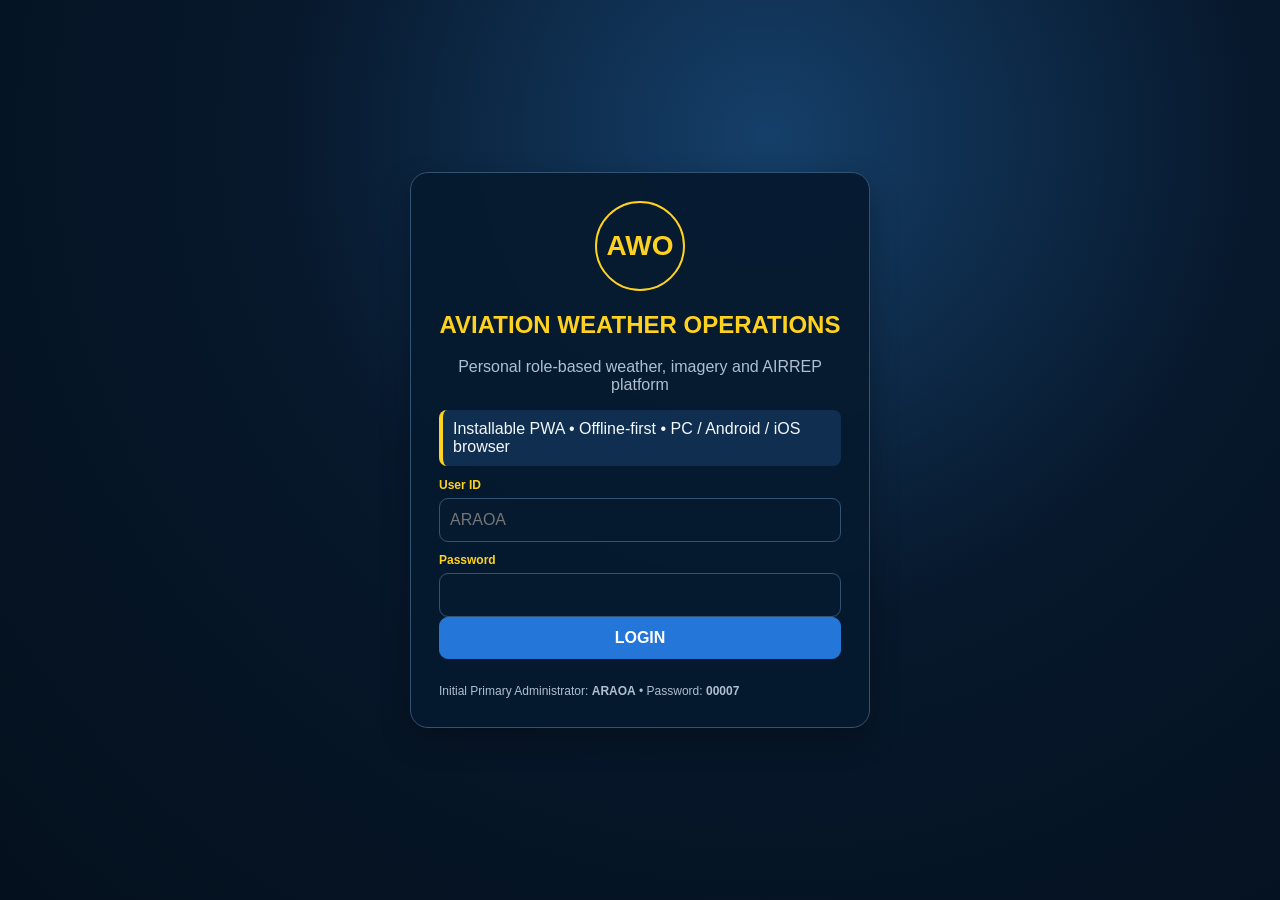
==== commit 07e45f0d: "Add files via upload" ====
--- a/index.html
+++ b/index.html
@@ -1,2962 +1,12 @@
 <!doctype html>
-<html lang="en">
-<head>
-
-<meta charset="utf-8">
-
-<meta
-  name="viewport"
-  content="width=device-width,initial-scale=1,viewport-fit=cover"
->
-
-<meta
-  name="theme-color"
-  content="#07182c"
->
-
-<link
-  rel="manifest"
-  href="manifest.webmanifest"
->
-
-<title>
-AWO — Aviation Weather Operations
-</title>
-
-
-<style>
-
-:root{
-
-  --bg:#061527;
-
-  --panel:#0b2746;
-
-  --panel2:#103759;
-
-  --panel3:#081e36;
-
-  --text:#f6f9fc;
-
-  --muted:#afc0d1;
-
-  --line:#315473;
-
-  --yellow:#ffd21f;
-
-  --blue:#2678d9;
-
-  --green:#159447;
-
-  --amber:#d4a10b;
-
-  --red:#c83232;
-
-  --purple:#8149aa;
-
-  --grey:#65707c;
-
-  --input:#061a2f;
-
-}
-
-
-*{
-
-  box-sizing:border-box;
-
-}
-
-
-body{
-
-  margin:0;
-
-  font-family:
-  Arial,
-  sans-serif;
-
-  background:
-  var(--bg);
-
-  color:
-  var(--text);
-
-}
-
-
-button,
-input,
-select,
-textarea{
-
-  font:inherit;
-
-}
-
-
-button{
-
-  cursor:pointer;
-
-}
-
-
-.hidden{
-
-  display:none !important;
-
-}
-
-
-.small{
-
-  font-size:12px;
-
-  color:
-  var(--muted);
-
-}
-
-
-.center{
-
-  text-align:center;
-
-}
-
-
-/* =========================
-   HEADER
-========================= */
-
-header{
-
-  position:sticky;
-
-  top:0;
-
-  z-index:30;
-
-  display:flex;
-
-  justify-content:
-  space-between;
-
-  align-items:center;
-
-  gap:10px;
-
-  padding:
-  10px 14px;
-
-  background:
-  var(--panel);
-
-  border-bottom:
-  2px solid
-  var(--yellow);
-
-}
-
-
-.brand{
-
-  color:
-  var(--yellow);
-
-  font-weight:900;
-
-}
-
-
-.actions{
-
-  display:flex;
-
-  gap:7px;
-
-  flex-wrap:wrap;
-
-}
-
-
-/* =========================
-   BUTTONS
-========================= */
-
-.btn{
-
-  border:
-  1px solid
-  var(--line);
-
-  border-radius:9px;
-
-  padding:
-  10px 12px;
-
-  background:
-  var(--panel2);
-
-  color:
-  var(--text);
-
-  min-height:42px;
-
-}
-
-
-.btn.primary{
-
-  background:
-  var(--blue);
-
-  border-color:
-  var(--blue);
-
-  color:white;
-
-  font-weight:800;
-
-}
-
-
-.btn.success{
-
-  background:
-  var(--green);
-
-  border-color:
-  var(--green);
-
-  color:white;
-
-}
-
-
-.btn.danger{
-
-  background:
-  var(--red);
-
-  border-color:
-  var(--red);
-
-  color:white;
-
-}
-
-
-/* =========================
-   MAIN
-========================= */
-
-main{
-
-  max-width:1280px;
-
-  margin:auto;
-
-  padding:12px;
-
-}
-
-
-/* =========================
-   LOGIN
-========================= */
-
-.loginWrap{
-
-  min-height:100vh;
-
-  display:grid;
-
-  place-items:center;
-
-}
-
-
-.loginCard{
-
-  width:
-  min(
-    440px,
-    95vw
-  );
-
-  background:
-  var(--panel);
-
-  border:
-  1px solid
-  var(--line);
-
-  border-radius:16px;
-
-  padding:24px;
-
-}
-
-
-.logo{
-
-  width:84px;
-
-  height:84px;
-
-  border:
-  3px solid
-  var(--yellow);
-
-  border-radius:50%;
-
-  display:grid;
-
-  place-items:center;
-
-  margin:auto;
-
-  color:
-  var(--yellow);
-
-  font-weight:900;
-
-  font-size:24px;
-
-}
-
-
-.loginCard h1{
-
-  text-align:center;
-
-  color:
-  var(--yellow);
-
-  font-size:24px;
-
-}
-
-
-/* =========================
-   FORMS
-========================= */
-
-label{
-
-  display:block;
-
-  color:
-  var(--yellow);
-
-  font-size:12px;
-
-  font-weight:800;
-
-  margin:
-  10px 0 5px;
-
-}
-
-
-input,
-select,
-textarea{
-
-  width:100%;
-
-  min-height:44px;
-
-  border:
-  1px solid
-  var(--line);
-
-  border-radius:8px;
-
-  background:
-  var(--input);
-
-  color:
-  var(--text);
-
-  padding:10px;
-
-}
-
-
-textarea{
-
-  min-height:88px;
-
-}
-
-
-/* =========================
-   NAVIGATION
-========================= */
-
-.nav{
-
-  display:flex;
-
-  gap:7px;
-
-  flex-wrap:wrap;
-
-  margin-bottom:12px;
-
-}
-
-
-.nav .active{
-
-  border-color:
-  var(--yellow);
-
-  color:
-  var(--yellow);
-
-}
-
-
-/* =========================
-   CARDS
-========================= */
-
-.card{
-
-  background:
-  var(--panel);
-
-  border:
-  1px solid
-  var(--line);
-
-  border-radius:13px;
-
-  margin-bottom:12px;
-
-  overflow:hidden;
-
-}
-
-
-.cardTitle{
-
-  padding:
-  11px 13px;
-
-  background:
-  var(--panel2);
-
-  color:
-  var(--yellow);
-
-  font-weight:900;
-
-}
-
-
-.cardBody{
-
-  padding:13px;
-
-}
-
-
-/* =========================
-   GRIDS
-========================= */
-
-.grid{
-
-  display:grid;
-
-  gap:10px;
-
-}
-
-
-.g2{
-
-  grid-template-columns:
-  repeat(
-    2,
-    minmax(
-      0,
-      1fr
-    )
-  );
-
-}
-
-
-.g3{
-
-  grid-template-columns:
-  repeat(
-    3,
-    minmax(
-      0,
-      1fr
-    )
-  );
-
-}
-
-
-.g4{
-
-  grid-template-columns:
-  repeat(
-    4,
-    minmax(
-      0,
-      1fr
-    )
-  );
-
-}
-
-
-/* =========================
-   KPI
-========================= */
-
-.kpi{
-
-  background:
-  var(--panel3);
-
-  border:
-  1px solid
-  var(--line);
-
-  border-radius:10px;
-
-  padding:13px;
-
-}
-
-
-.kpi b{
-
-  display:block;
-
-  color:
-  var(--yellow);
-
-  font-size:25px;
-
-  margin-top:5px;
-
-}
-
-
-/* =========================
-   TABLE
-========================= */
-
-.tableWrap{
-
-  overflow:auto;
-
-}
-
-
-table{
-
-  width:100%;
-
-  border-collapse:
-  collapse;
-
-  min-width:760px;
-
-}
-
-
-th,
-td{
-
-  padding:9px;
-
-  border:
-  1px solid
-  var(--line);
-
-  font-size:12px;
-
-  text-align:left;
-
-}
-
-
-th{
-
-  background:
-  var(--panel2);
-
-  color:
-  var(--yellow);
-
-}
-
-
-/* =========================
-   COLOURS
-========================= */
-
-.status{
-
-  display:inline-block;
-
-  padding:
-  5px 9px;
-
-  border-radius:999px;
-
-  color:white;
-
-  font-weight:800;
-
-}
-
-
-.GREEN{
-
-  background:
-  var(--green);
-
-}
-
-
-.YELLOW{
-
-  background:
-  var(--amber);
-
-  color:#07182c;
-
-}
-
-
-.RED{
-
-  background:
-  var(--red);
-
-}
-
-
-.PURPLE{
-
-  background:
-  var(--purple);
-
-}
-
-
-.GREY{
-
-  background:
-  var(--grey);
-
-}
-
-
-/* =========================
-   PERSONNEL
-========================= */
-
-.person{
-
-  border:
-  1px solid
-  var(--line);
-
-  background:
-  var(--panel3);
-
-  padding:10px;
-
-  border-radius:8px;
-
-  margin:
-  5px 0;
-
-}
-
-
-.person.active{
-
-  border-color:
-  var(--yellow);
-
-}
-
-
-.chipGrid{
-
-  display:grid;
-
-  grid-template-columns:
-  repeat(
-    auto-fill,
-    minmax(
-      105px,
-      1fr
-    )
-  );
-
-  gap:7px;
-
-}
-
-
-.chip{
-
-  padding:10px;
-
-  border:
-  1px solid
-  var(--line);
-
-  border-radius:8px;
-
-  background:
-  var(--panel3);
-
-  color:
-  var(--text);
-
-}
-
-
-.chip.on{
-
-  background:
-  var(--green);
-
-  color:white;
-
-}
-
-
-.history{
-
-  border-left:
-  4px solid
-  var(--yellow);
-
-  padding:
-  9px 11px;
-
-  background:
-  var(--panel3);
-
-  border-radius:7px;
-
-  margin:
-  7px 0;
-
-}
-
-
-/* =========================
-   GUIDED CAMERA
-========================= */
-
-.cameraShell{
-
-  position:relative;
-
-  width:100%;
-
-  max-width:700px;
-
-  margin:auto;
-
-  overflow:hidden;
-
-  border-radius:14px;
-
-  border:
-  2px solid
-  var(--line);
-
-  background:#000;
-
-}
-
-
-.cameraShell.align-red{
-
-  border-color:
-  var(--red);
-
-}
-
-
-.cameraShell.align-yellow{
-
-  border-color:
-  var(--amber);
-
-}
-
-
-.cameraShell.align-green{
-
-  border-color:
-  var(--green);
-
-  box-shadow:
-  0 0 18px
-  rgba(
-    0,
-    255,
-    100,
-    .35
-  );
-
-}
-
-
-#cameraVideo{
-
-  display:block;
-
-  width:100%;
-
-  min-height:420px;
-
-  object-fit:cover;
-
-  background:#000;
-
-}
-
-
-.cameraOverlay{
-
-  position:absolute;
-
-  inset:0;
-
-  pointer-events:none;
-
-}
-
-
-.compassDial{
-
-  position:absolute;
-
-  left:50%;
-
-  top:50%;
-
-  transform:
-  translate(
-    -50%,
-    -50%
-  );
-
-  width:230px;
-
-  height:230px;
-
-  border:
-  3px solid
-  var(--yellow);
-
-  border-radius:50%;
-
-  background:
-  rgba(
-    0,
-    0,
-    0,
-    .15
-  );
-
-}
-
-
-.compassDial::before{
-
-  content:"";
-
-  position:absolute;
-
-  left:50%;
-
-  top:-12px;
-
-  transform:
-  translateX(
-    -50%
-  );
-
-  border-left:
-  10px solid
-  transparent;
-
-  border-right:
-  10px solid
-  transparent;
-
-  border-bottom:
-  20px solid
-  var(--yellow);
-
-}
-
-
-.compassCentre{
-
-  position:absolute;
-
-  left:50%;
-
-  top:50%;
-
-  transform:
-  translate(
-    -50%,
-    -50%
-  );
-
-  width:12px;
-
-  height:12px;
-
-  border-radius:50%;
-
-  background:
-  var(--yellow);
-
-}
-
-
-.compassNorth{
-
-  position:absolute;
-
-  top:8px;
-
-  left:50%;
-
-  transform:
-  translateX(
-    -50%
-  );
-
-  color:
-  var(--yellow);
-
-  font-weight:900;
-
-}
-
-
-.compassSouth{
-
-  position:absolute;
-
-  bottom:8px;
-
-  left:50%;
-
-  transform:
-  translateX(
-    -50%
-  );
-
-  color:white;
-
-  font-weight:800;
-
-}
-
-
-.compassEast{
-
-  position:absolute;
-
-  right:10px;
-
-  top:50%;
-
-  transform:
-  translateY(
-    -50%
-  );
-
-  color:white;
-
-  font-weight:800;
-
-}
-
-
-.compassWest{
-
-  position:absolute;
-
-  left:10px;
-
-  top:50%;
-
-  transform:
-  translateY(
-    -50%
-  );
-
-  color:white;
-
-  font-weight:800;
-
-}
-
-
-.cameraBearing{
-
-  position:absolute;
-
-  top:12px;
-
-  left:50%;
-
-  transform:
-  translateX(
-    -50%
-  );
-
-  background:
-  rgba(
-    0,
-    0,
-    0,
-    .72
-  );
-
-  padding:
-  8px 14px;
-
-  border-radius:20px;
-
-  color:
-  var(--yellow);
-
-  font-size:22px;
-
-  font-weight:900;
-
-}
-
-
-.cameraGuidance{
-
-  position:absolute;
-
-  bottom:75px;
-
-  left:50%;
-
-  transform:
-  translateX(
-    -50%
-  );
-
-  min-width:220px;
-
-  text-align:center;
-
-  background:
-  rgba(
-    0,
-    0,
-    0,
-    .72
-  );
-
-  padding:
-  10px 15px;
-
-  border-radius:10px;
-
-  font-size:20px;
-
-  font-weight:900;
-
-}
-
-
-.cameraInfo{
-
-  position:absolute;
-
-  bottom:10px;
-
-  left:10px;
-
-  right:10px;
-
-  background:
-  rgba(
-    0,
-    0,
-    0,
-    .72
-  );
-
-  padding:8px;
-
-  border-radius:8px;
-
-  color:white;
-
-  font-size:12px;
-
-}
-
-
-.referenceMini{
-
-  width:100%;
-
-  max-height:220px;
-
-  object-fit:cover;
-
-  border-radius:10px;
-
-  border:
-  1px solid
-  var(--line);
-
-}
-
-
-.captureButton{
-
-  width:74px;
-
-  height:74px;
-
-  border-radius:50%;
-
-  border:
-  6px solid
-  white;
-
-  background:
-  var(--red);
-
-  display:block;
-
-  margin:
-  14px auto;
-
-}
-
-
-.captureButton.ready{
-
-  background:
-  var(--green);
-
-}
-
-
-.cameraArrow{
-
-  font-size:30px;
-
-  color:
-  var(--yellow);
-
-}
-
-
-/* =========================
-   MOBILE
-========================= */
-
-@media(
-max-width:760px
-){
-
-  .g2,
-  .g3,
-  .g4{
-
-    grid-template-columns:
-    1fr;
-
-  }
-
-
-  .brand{
-
-    font-size:14px;
-
-  }
-
-
-  main{
-
-    padding:8px;
-
-  }
-
-
-  header{
-
-    align-items:
-    flex-start;
-
-  }
-
-}
-
-</style>
-
-</head>
-
-
+<html lang="en"><head><meta charset="utf-8"><meta name="viewport" content="width=device-width,initial-scale=1,viewport-fit=cover"><meta name="theme-color" content="#07182c"><meta name="apple-mobile-web-app-capable" content="yes"><link rel="manifest" href="manifest.webmanifest"><link rel="stylesheet" href="styles.css"><title>AWO — Aviation Weather Operations</title></head>
 <body>
-
-
-<header
-id="header"
-class="hidden"
->
-
-<div>
-
-<div class="brand">
-
-AWO — AVIATION WEATHER OPERATIONS
-
-</div>
-
-
-<div
-id="userLine"
-class="small"
-></div>
-
-</div>
-
-
-<div class="actions">
-
-<button
-class="btn danger"
-id="logoutBtn"
->
-
-LOGOUT
-
-</button>
-
-</div>
-
-</header>
-
-
-
+<div id="toastHost"></div>
+<header id="topbar" class="topbar hidden"><div class="brand"><div class="logo">AWO</div><div><b>AVIATION WEATHER OPERATIONS</b><small id="sessionLine"></small></div></div><div class="actions"><span id="syncBadge" class="badge">OFFLINE READY</span><button id="themeBtn" class="iconBtn">◐</button><button id="langBtn" class="iconBtn">EN/हि</button><button id="logoutBtn" class="btn danger">LOGOUT</button></div></header>
 <main>
-
-
-<section
-id="login"
-class="loginWrap"
->
-
-
-<div class="loginCard">
-
-
-<div class="logo">
-
-AWO
-
-</div>
-
-
-<h1>
-
-AVIATION WEATHER OPERATIONS
-
-</h1>
-
-
-<div
-class="small center"
->
-
-Personal role-based weather,
-imagery and AIRREP platform
-
-</div>
-
-
-<label>
-
-User ID
-
-</label>
-
-
-<input
-id="loginId"
-autocomplete="username"
-placeholder="ARAOA"
->
-
-
-<label>
-
-Password
-
-</label>
-
-
-<input
-id="loginPass"
-type="password"
-autocomplete="current-password"
->
-
-
-<button
-class="btn primary"
-style="
-width:100%;
-margin-top:14px;
-"
-id="loginBtn"
->
-
-LOGIN
-
-</button>
-
-
-<p
-id="loginError"
-style="
-color:#ff7770
-"
-></p>
-
-
-<div
-class="small center"
->
-
-Initial Administrator:
-
-<b>
-
-ARAOA / 00007
-
-</b>
-
-</div>
-
-
-</div>
-
-</section>
-
-
-
-<section
-id="app"
-class="hidden"
->
-
-
-<div
-id="nav"
-class="nav"
-></div>
-
-
-<div
-id="content"
-></div>
-
-
-</section>
-
-
+<section id="loginPage" class="loginPage"><div class="loginCard"><div class="heroLogo">AWO</div><h1>AVIATION WEATHER OPERATIONS</h1><p>Personal role-based weather, imagery and AIRREP platform</p><div class="note">Installable PWA • Offline-first • PC / Android / iOS browser</div><label>User ID</label><input id="loginId" placeholder="ARAOA" autocomplete="username"><label>Password</label><input id="loginPass" type="password" autocomplete="current-password"><button id="loginBtn" class="btn primary full">LOGIN</button><div id="loginMsg" class="error"></div><small>Initial Primary Administrator: <b>ARAOA</b> • Password: <b>00007</b></small></div></section>
+<section id="shell" class="shell hidden"><aside id="sidebar" class="sidebar"></aside><section id="content" class="content"></section></section>
 </main>
-
-
-
-<script>
-
-"use strict";
-
-
-/* =========================
-   DATABASE
-========================= */
-
-const DB_KEY =
-"AWO_HYBRID_DATABASE";
-
-
-const SESSION_KEY =
-"AWO_SESSION";
-
-
-const $ =
-id =>
-document.getElementById(
-id
-);
-
-
-
-function createDatabase(){
-
-return {
-
-users:{},
-
-helipads:{},
-
-observations:[],
-
-images:[],
-
-airreps:[],
-
-tasks:[],
-
-messages:[],
-
-audit:[],
-
-requests:[],
-
-aviatorPrefs:{}
-
-};
-
-}
-
-
-
-function readJSON(
-value
-){
-
-try{
-
-return value
-?
-JSON.parse(
-value
-)
-:
-null;
-
-}
-
-catch(
-error
-){
-
-return null;
-
-}
-
-}
-
-
-
-let db =
-
-readJSON(
-
-localStorage.getItem(
-DB_KEY
-)
-
-);
-
-
-
-if(
-!db
-){
-
-db =
-createDatabase();
-
-}
-
-
-
-if(
-!db.users
-){
-
-db.users={};
-
-}
-
-
-if(
-!db.helipads
-){
-
-db.helipads={};
-
-}
-
-
-
-[
-"observations",
-"images",
-"airreps",
-"tasks",
-"messages",
-"audit",
-"requests"
-]
-
-.forEach(
-key=>{
-
-if(
-!Array.isArray(
-db[key]
-)
-){
-
-db[key]=[];
-
-}
-
-}
-);
-
-
-
-if(
-!db.aviatorPrefs
-){
-
-db.aviatorPrefs={};
-
-}
-
-
-
-/* =========================
-   PRIMARY ADMINISTRATOR
-========================= */
-
-const existingAdmin =
-db.users.ARAOA || {};
-
-
-db.users.ARAOA={
-
-...existingAdmin,
-
-id:"ARAOA",
-
-password:"00007",
-
-role:"ADMIN",
-
-observerType:null,
-
-active:true,
-
-primary:true,
-
-helipads:
-Array.isArray(
-existingAdmin.helipads
-)
-?
-existingAdmin.helipads
-:
-[]
-
-};
-
-
-
-function saveDatabase(){
-
-localStorage.setItem(
-
-DB_KEY,
-
-JSON.stringify(
-db
-)
-
-);
-
-}
-
-
-saveDatabase();
-
-
-
-function currentUser(){
-
-const id =
-
-localStorage.getItem(
-SESSION_KEY
-);
-
-
-return (
-
-id
-&&
-db.users[id]
-
-)
-
-?
-
-db.users[id]
-
-:
-
-null;
-
-}
-
-
-
-function addAudit(
-action,
-detail
-){
-
-const user =
-currentUser();
-
-
-db.audit.unshift({
-
-time:
-new Date()
-.toISOString(),
-
-user:
-user
-?
-user.id
-:
-"SYSTEM",
-
-action,
-
-detail
-
-});
-
-
-saveDatabase();
-
-}
-
-
-
-function safe(
-value
-){
-
-return String(
-value ?? ""
-)
-
-.replaceAll(
-"&",
-"&amp;"
-)
-
-.replaceAll(
-"<",
-"&lt;"
-)
-
-.replaceAll(
-">",
-"&gt;"
-)
-
-.replaceAll(
-'"',
-"&quot;"
-);
-
-}
-
-
-
-/* =========================
-   LOGIN
-========================= */
-
-function login(){
-
-const id =
-
-$("loginId")
-.value
-.trim()
-.toUpperCase();
-
-
-const password =
-
-$("loginPass")
-.value;
-
-
-const user =
-db.users[id];
-
-
-if(
-
-!user
-
-||
-
-user.active === false
-
-||
-
-String(
-user.password
-)
-!==
-
-String(
-password
-)
-
-){
-
-$("loginError")
-.textContent =
-
-"Invalid User ID or password.";
-
-
-return;
-
-}
-
-
-$("loginError")
-.textContent="";
-
-
-localStorage.setItem(
-
-SESSION_KEY,
-
-id
-
-);
-
-
-addAudit(
-
-"LOGIN",
-
-"User logged in"
-
-);
-
-
-route();
-
-}
-
-
-
-function logout(){
-
-if(
-currentUser()
-){
-
-addAudit(
-
-"LOGOUT",
-
-"User logged out"
-
-);
-
-}
-
-
-localStorage.removeItem(
-SESSION_KEY
-);
-
-
-route();
-
-}
-
-
-
-/* =========================
-   ROUTING
-========================= */
-
-function route(){
-
-const user =
-currentUser();
-
-
-if(
-!user
-){
-
-$("login")
-.classList
-.remove(
-"hidden"
-);
-
-
-$("app")
-.classList
-.add(
-"hidden"
-);
-
-
-$("header")
-.classList
-.add(
-"hidden"
-);
-
-
-return;
-
-}
-
-
-$("login")
-.classList
-.add(
-"hidden"
-);
-
-
-$("app")
-.classList
-.remove(
-"hidden"
-);
-
-
-$("header")
-.classList
-.remove(
-"hidden"
-);
-
-
-$("userLine")
-.textContent =
-
-user.id
-
-+
-
-" • "
-
-+
-
-user.role
-
-+
-
-(
-user.observerType
-?
-" / " +
-user.observerType
-:
-""
-);
-
-
-buildNavigation(
-user
-);
-
-}
-
-
-
-/* =========================
-   NAVIGATION
-========================= */
-
-function buildNavigation(
-user
-){
-
-let tabs=[];
-
-
-if(
-user.role ===
-"ADMIN"
-){
-
-tabs=[
-
-[
-"Dashboard",
-renderAdminDashboard
-],
-
-[
-"Helipads",
-renderHelipads
-],
-
-[
-"Users",
-renderUsers
-],
-
-[
-"Schedules",
-renderSchedules
-],
-
-[
-"Records",
-renderRecords
-]
-
-];
-
-}
-
-else{
-
-tabs=[
-
-[
-"Home",
-renderRoleHome
-]
-
-];
-
-
-if(
-user.role ===
-"CAPTURER"
-){
-
-tabs.push([
-
-"Camera",
-
-renderGuidedCamera
-
-]);
-
-}
-
-
-if(
-
-user.role ===
-"OBSERVER"
-
-&&
-
-user.observerType ===
-"OUTSTATION"
-
-){
-
-tabs.push([
-
-"Camera",
-
-renderGuidedCamera
-
-]);
-
-}
-
-}
-
-
-const nav =
-$("nav");
-
-
-nav.innerHTML="";
-
-
-tabs.forEach(
-(
-tab,
-index
-)=>{
-
-const button =
-
-document.createElement(
-"button"
-);
-
-
-button.className =
-
-"btn"
-
-+
-
-(
-index === 0
-?
-" active"
-:
-""
-);
-
-
-button.textContent =
-tab[0];
-
-
-button.onclick=()=>{
-
-[
-...nav.children
-]
-
-.forEach(
-element =>
-element
-.classList
-.remove(
-"active"
-)
-);
-
-
-button
-.classList
-.add(
-"active"
-);
-
-
-tab[1]();
-
-};
-
-
-nav.appendChild(
-button
-);
-
-}
-);
-
-
-if(
-tabs[0]
-){
-
-tabs[0][1]();
-
-}
-
-}
-
-
-
-/* =========================
-   HELIPAD STATUS
-========================= */
-
-function getHelipadStatus(
-helipad
-){
-
-if(
-!helipad
-){
-
-return "GREY";
-
-}
-
-
-const observations =
-
-db.observations
-
-.filter(
-item =>
-
-item.helipad ===
-helipad.id
-
-||
-
-item.helipadId ===
-helipad.id
-
-)
-
-.sort(
-(
-a,
-b
-)=>
-
-new Date(
-b.time ||
-b.observedAt ||
-0
-)
-
--
-
-new Date(
-a.time ||
-a.observedAt ||
-0
-)
-
-);
-
-
-const latest =
-observations[0];
-
-
-const image =
-
-db.images.find(
-item =>
-
-item.helipad ===
-helipad.id
-
-||
-
-item.helipadId ===
-helipad.id
-
-);
-
-
-if(
-!latest
-){
-
-return image
-?
-"PURPLE"
-:
-"GREY";
-
-}
-
-
-return (
-
-latest.systemColour
-
-||
-
-latest.observerColour
-
-||
-
-"GREEN"
-
-);
-
-}
-
-
-
-/* =========================
-   ADMIN DASHBOARD
-========================= */
-
-function renderAdminDashboard(){
-
-const helipads =
-
-Object.values(
-db.helipads
-);
-
-
-const activeUsers =
-
-Object.values(
-db.users
-)
-
-.filter(
-user =>
-user.active !== false
-);
-
-
-const counts={
-
-GREEN:0,
-
-YELLOW:0,
-
-RED:0,
-
-PURPLE:0,
-
-GREY:0
-
-};
-
-
-helipads.forEach(
-helipad=>{
-
-const status =
-
-getHelipadStatus(
-helipad
-);
-
-
-if(
-counts[status] !==
-undefined
-){
-
-counts[status]++;
-
-}
-
-}
-);
-
-
-$("content")
-.innerHTML = `
-
-
-<div class="grid g4">
-
-
-<div class="kpi">
-
-HELIPADS
-
-<b>
-
-${helipads.length}
-
-</b>
-
-</div>
-
-
-<div class="kpi">
-
-ACTIVE USERS
-
-<b>
-
-${activeUsers.length}
-
-</b>
-
-</div>
-
-
-<div class="kpi">
-
-OBSERVATIONS
-
-<b>
-
-${db.observations.length}
-
-</b>
-
-</div>
-
-
-<div class="kpi">
-
-IMAGES
-
-<b>
-
-${db.images.length}
-
-</b>
-
-</div>
-
-
-</div>
-
-
-
-<div class="card">
-
-
-<div class="cardTitle">
-
-CURRENT WEATHER STATUS
-
-</div>
-
-
-<div class="cardBody">
-
-
-<div class="grid g4">
-
-
-<div class="kpi GREEN">
-
-GREEN
-
-<b>
-
-${counts.GREEN}
-
-</b>
-
-</div>
-
-
-<div class="kpi YELLOW">
-
-YELLOW
-
-<b>
-
-${counts.YELLOW}
-
-</b>
-
-</div>
-
-
-<div class="kpi RED">
-
-RED
-
-<b>
-
-${counts.RED}
-
-</b>
-
-</div>
-
-
-<div class="kpi PURPLE">
-
-PURPLE
-
-<b>
-
-${counts.PURPLE}
-
-</b>
-
-</div>
-
-
-<div class="kpi GREY">
-
-GREY
-
-<b>
-
-${counts.GREY}
-
-</b>
-
-</div>
-
-
-</div>
-
-
-</div>
-
-</div>
-
-
-
-<div class="card">
-
-
-<div class="cardTitle">
-
-HELIPAD OVERVIEW
-
-</div>
-
-
-<div class="cardBody tableWrap">
-
-
-<table>
-
-
-<tr>
-
-<th>
-HELIPAD
-</th>
-
-<th>
-STATUS
-</th>
-
-<th>
-MODE
-</th>
-
-<th>
-VIEWS
-</th>
-
-<th>
-ACTIVE
-</th>
-
-</tr>
-
-
-${
-
-helipads.map(
-helipad=>{
-
-const status =
-
-getHelipadStatus(
-helipad
-);
-
-
-return `
-
-<tr>
-
-<td>
-
-<b>
-
-${safe(
-helipad.id
-)}
-
-</b>
-
-</td>
-
-<td>
-
-<span
-class="status ${status}"
->
-
-${status}
-
-</span>
-
-</td>
-
-<td>
-
-${safe(
-helipad.mode ||
-"—"
-)}
-
-</td>
-
-<td>
-
-${safe(
-helipad.views ||
-4
-)}
-
-</td>
-
-<td>
-
-${
-
-helipad.active === false
-?
-"NO"
-:
-"YES"
-
-}
-
-</td>
-
-</tr>
-
-`;
-
-}
-
-).join("")
-
-}
-
-
-</table>
-
-
-</div>
-
-</div>
-
-`;
-
-}
-
-
-
-/* =========================
-   HELIPAD MANAGEMENT
-========================= */
-
-function renderHelipads(){
-
-$("content")
-.innerHTML = `
-
-
-<div class="card">
-
-
-<div class="cardTitle">
-
-CREATE / UPDATE HELIPAD
-
-</div>
-
-
-<div class="cardBody">
-
-
-<div class="grid g2">
-
-
-<div>
-
-
-<label>
-
-Helipad Name / ID
-
-</label>
-
-
-<input
-id="helipadName"
-placeholder="Example: HLP01"
->
-
-
-<label>
-
-Operating Mode
-
-</label>
-
-
-<select id="helipadMode">
-
-
-<option value="OUTSTATION">
-
-Outstation Observer
-
-</option>
-
-
-<option value="CAP_IN">
-
-Capturer +
-Instation Observer
-
-</option>
-
-
-</select>
-
-
-<label>
-
-Number of Views
-
-</label>
-
-
-<select id="helipadViews">
-
-
-<option>
-1
-</option>
-
-
-<option>
-2
-</option>
-
-
-<option>
-3
-</option>
-
-
-<option selected>
-4
-</option>
-
-
-</select>
-
-
-</div>
-
-
-
-<div>
-
-
-<label>
-
-Weather Validity
-(minutes)
-
-</label>
-
-
-<input
-id="weatherValidity"
-type="number"
-value="30"
->
-
-
-<label>
-
-Automatic Colour Coding
-
-</label>
-
-
-<select id="autoColour">
-
-
-<option value="ON">
-ON
-</option>
-
-
-<option value="OFF">
-OFF
-</option>
-
-
-</select>
-
-
-<label>
-
-RED below visibility
-(m)
-
-</label>
-
-
-<input
-id="redVisibility"
-type="number"
-value="1000"
->
-
-
-<label>
-
-YELLOW below visibility
-(m)
-
-</label>
-
-
-<input
-id="yellowVisibility"
-type="number"
-value="3000"
->
-
-
-</div>
-
-
-</div>
-
-
-<button
-class="btn primary"
-id="saveHelipadButton"
-style="
-width:100%;
-margin-top:15px;
-"
->
-
-SAVE HELIPAD
-
-</button>
-
-
-</div>
-
-</div>
-
-
-
-<div class="card">
-
-
-<div class="cardTitle">
-
-EXISTING HELIPADS
-
-</div>
-
-
-<div class="cardBody tableWrap">
-
-
-<table>
-
-
-<tr>
-
-<th>
-HELIPAD
-</th>
-
-<th>
-MODE
-</th>
-
-<th>
-STATUS
-</th>
-
-<th>
-VIEWS
-</th>
-
-<th>
-ACTION
-</th>
-
-</tr>
-
-
-${
-
-Object.values(
-db.helipads
-)
-
-.map(
-helipad=>{
-
-const status =
-getHelipadStatus(
-helipad
-);
-
-
-return `
-
-<tr>
-
-
-<td>
-
-<b>
-
-${safe(
-helipad.id
-)}
-
-</b>
-
-</td>
-
-
-<td>
-
-${safe(
-helipad.mode
-)}
-
-</td>
-
-
-<td>
-
-<span
-class="status ${status}"
->
-
-${status}
-
-</span>
-
-</td>
-
-
-<td>
-
-${safe(
-helipad.views ||
-4
-)}
-
-</td>
-
-
-<td>
-
-
-<button
-class="btn"
-data-edit-helipad="${safe(
-helipad.id
-)}"
->
-
-EDIT
-
-</button>
-
-
-<button
-class="btn primary"
-data-ref-helipad="${safe(
-helipad.id
-)}"
->
-
-REFERENCE IMAGES
-
-</button>
-
-
-<button
-class="btn danger"
-data-toggle-helipad="${safe(
-helipad.id
-)}"
->
-
-${
-
-helipad.active === false
-?
-"RESTORE"
-:
-"ARCHIVE"
-
-}
-
-</button>
-
-
-</td>
-
-
-</tr>
-
-`;
-
-}
-
-).join("")
-
-}
-
-
-</table>
-
-
-</div>
-
-</div>
-
-`;
-
-
-$("saveHelipadButton")
-.onclick =
-saveHelipad;
-
-
-$("content")
-
-.querySelector
+<div id="modal" class="modal hidden"><div class="backdrop" data-close-modal></div><div class="modalCard"><div class="modalHead"><b id="modalTitle">DETAILS</b><button class="iconBtn" data-close-modal>✕</button></div><div id="modalBody" class="modalBody"></div></div></div>
+<div id="cameraModal" class="cameraModal hidden"><div class="cameraStage"><video id="cameraVideo" autoplay playsinline></video><img id="cameraStill" class="hidden"><canvas id="captureCanvas" class="hidden"></canvas><div class="camTop"><button id="closeCamera" class="camBtn">✕</button><div id="cameraTarget" class="cameraTarget">TARGET —</div><button id="referenceBtn" class="camBtn">REF</button></div><div id="guide" class="guide out"><b id="guideTitle">TURN RIGHT</b><div id="guideArrows">›››</div><small id="guideSub">Move slowly</small></div><div class="reticle"></div><div class="radial"><div class="pointer"></div><canvas id="radialCanvas" width="1200" height="180"></canvas><div id="bearingValue" class="bearingValue">—°</div><div id="bearingDir" class="bearingDir">—</div></div><div id="weatherStrip" class="weatherStrip"></div><div class="camControls"><button id="overrideBtn" class="camBtn">OVERRIDE</button><button id="shutterBtn" class="shutter"></button><button id="switchBtn" class="camBtn">SWITCH</button></div></div><div id="cameraReview" class="cameraReview hidden"><img id="reviewImage"><div id="reviewMeta" class="reviewMeta"></div><div class="row center"><button id="retakeBtn" class="btn">RETAKE</button><button id="usePhotoBtn" class="btn success">USE THIS PHOTO</button></div></div></div>
+<script src="app.js"></script></body></html>
--- a/styles.css
+++ b/styles.css
@@ -0,0 +1,16 @@
+:root{--bg:#061527;--bg2:#081d34;--panel:#0b2746;--panel2:#0e365d;--panel3:#102f50;--text:#f4f8fc;--muted:#aebfd0;--line:#315475;--accent:#ffd21f;--blue:#2476d8;--green:#18a558;--yellow:#e2ad13;--red:#d73b35;--purple:#834bb2;--grey:#68727f;--input:#061a2f;--shadow:0 12px 30px rgba(0,0,0,.28)}
+[data-theme=light]{--bg:#eef3f8;--bg2:#f6f8fb;--panel:#fff;--panel2:#e8eef5;--panel3:#f3f6fa;--text:#10243b;--muted:#5e6d7d;--line:#becbd8;--accent:#9a7200;--input:#fff;--shadow:0 8px 20px rgba(30,50,75,.12)}
+*{box-sizing:border-box}body{margin:0;background:var(--bg);color:var(--text);font-family:Arial,sans-serif}button,input,select,textarea{font:inherit}.hidden{display:none!important}.full{width:100%}.center{text-align:center}.muted{color:var(--muted)}.small,small{font-size:12px;color:var(--muted)}
+.topbar{position:sticky;top:0;z-index:50;display:flex;justify-content:space-between;align-items:center;padding:10px 14px;background:rgba(5,22,40,.97);border-bottom:2px solid var(--accent)}.brand{display:flex;gap:10px;align-items:center}.brand b{color:var(--accent);display:block}.brand small{display:block}.logo,.heroLogo{border:2px solid var(--accent);color:var(--accent);border-radius:50%;display:grid;place-items:center;font-weight:900}.logo{width:46px;height:46px}.heroLogo{width:90px;height:90px;margin:auto;font-size:28px}.actions,.row{display:flex;gap:8px;align-items:center;flex-wrap:wrap}
+.btn,.iconBtn,.navBtn,.choice,.chip,.tab{border:1px solid var(--line);border-radius:9px;background:var(--panel2);color:var(--text);min-height:42px;padding:9px 12px;cursor:pointer}.btn.primary{background:var(--blue);border-color:var(--blue);color:#fff;font-weight:800}.btn.success{background:var(--green);border-color:var(--green);color:#fff}.btn.danger{background:var(--red);border-color:var(--red);color:#fff}.btn.warn{background:var(--yellow);border-color:var(--yellow);color:#08182c}.btn.purple{background:var(--purple);border-color:var(--purple);color:#fff}.badge{display:inline-flex;border:1px solid var(--line);border-radius:999px;padding:4px 8px;font-size:11px}
+.loginPage{min-height:100vh;display:grid;place-items:center;padding:18px;background:radial-gradient(circle at 60% 15%,#153f69 0,#07182c 45%,#04101d 100%)}.loginCard{width:min(460px,96vw);padding:28px;border:1px solid var(--line);border-radius:18px;background:rgba(6,26,47,.95);box-shadow:var(--shadow)}.loginCard h1{text-align:center;color:var(--accent);font-size:24px}.loginCard p{text-align:center;color:var(--muted)}.note{border-left:4px solid var(--accent);background:var(--panel3);padding:10px;border-radius:8px;margin:12px 0}.error{color:#ff8d87;min-height:22px}
+label{display:block;margin:11px 0 6px;color:var(--accent);font-size:12px;font-weight:800}input,select,textarea{width:100%;min-height:44px;padding:10px;border:1px solid var(--line);border-radius:9px;background:var(--input);color:var(--text)}textarea{min-height:90px;resize:vertical}
+.shell{display:grid;grid-template-columns:235px 1fr;min-height:calc(100vh - 68px)}.sidebar{background:var(--bg2);border-right:1px solid var(--line);padding:10px;position:sticky;top:68px;height:calc(100vh - 68px);overflow:auto}.navBtn{display:block;width:100%;margin:5px 0;text-align:left;background:transparent}.navBtn.active,.navBtn:hover{background:var(--panel2);border-color:var(--accent);color:var(--accent)}.content{padding:15px;min-width:0}
+.pageTitle{display:flex;justify-content:space-between;gap:10px;align-items:center;margin-bottom:12px}.pageTitle h2{margin:0;color:var(--accent)}.grid{display:grid;gap:12px}.g2{grid-template-columns:repeat(2,minmax(0,1fr))}.g3{grid-template-columns:repeat(3,minmax(0,1fr))}.g4{grid-template-columns:repeat(4,minmax(0,1fr))}.card,.kpi{background:var(--panel);border:1px solid var(--line);border-radius:13px;box-shadow:var(--shadow)}.card{overflow:hidden}.cardHead{padding:11px 13px;background:var(--panel2);display:flex;justify-content:space-between;align-items:center}.cardHead b{color:var(--accent)}.cardBody{padding:13px}.kpi{padding:14px}.kpi strong{display:block;font-size:27px;color:var(--accent);margin-top:5px}.toolbar{display:flex;gap:8px;flex-wrap:wrap;align-items:center}.toolbar>*{width:auto}.toolbar input,.toolbar select{min-width:160px}
+.tableWrap{overflow:auto;border:1px solid var(--line);border-radius:10px}table{width:100%;border-collapse:collapse;min-width:720px}th,td{padding:9px;border-bottom:1px solid var(--line);font-size:12px;text-align:left}th{background:var(--panel2);color:var(--accent);position:sticky;top:0}.clickable{cursor:pointer}.clickable:hover{background:var(--panel3)}
+.status-GREEN{background:var(--green)!important;color:#fff}.status-YELLOW{background:var(--yellow)!important;color:#07182c}.status-RED{background:var(--red)!important;color:#fff}.status-PURPLE{background:var(--purple)!important;color:#fff}.status-GREY{background:var(--grey)!important;color:#fff}.dot{width:11px;height:11px;border-radius:50%;display:inline-block}.dot.GREEN{background:var(--green)}.dot.YELLOW{background:var(--yellow)}.dot.RED{background:var(--red)}.dot.PURPLE{background:var(--purple)}.dot.GREY{background:var(--grey)}
+.choiceRow,.codeGrid{display:flex;gap:7px;flex-wrap:wrap}.choice{flex:1;min-width:105px;font-weight:900;padding:13px}.choice.red{background:#a82420}.choice.yellow{background:#b88d00}.choice.green{background:#0f7b42}.choice.selected,.chip.on,.tab.active{outline:3px solid #fff}.code{padding:8px 10px;border:1px solid var(--line);border-radius:8px;background:var(--panel3);color:var(--text)}.code.selected{border-color:var(--accent);color:var(--accent)}
+.helipadCards{display:grid;grid-template-columns:repeat(auto-fill,minmax(170px,1fr));gap:9px}.helipadCard,.personItem,.timelineItem{background:var(--panel3);border:1px solid var(--line);border-radius:10px;padding:10px}.helipadCard,.personItem{cursor:pointer}.personItem.active,.helipadCard:hover{border-color:var(--accent)}.assignGrid{display:grid;grid-template-columns:repeat(auto-fill,minmax(105px,1fr));gap:7px}.chip.on{background:var(--green);color:#fff}.imgGrid{display:grid;grid-template-columns:repeat(auto-fill,minmax(170px,1fr));gap:9px}.imgCard{border:1px solid var(--line);border-radius:10px;padding:8px;background:var(--panel3)}.imgCard img{width:100%;aspect-ratio:16/10;object-fit:cover;background:#020b13;border-radius:7px}.timelineItem{border-left:4px solid var(--accent);margin:7px 0}
+.modal{position:fixed;inset:0;z-index:100}.backdrop{position:absolute;inset:0;background:rgba(0,0,0,.68)}.modalCard{position:relative;width:min(920px,94vw);max-height:92vh;margin:4vh auto;overflow:auto;background:var(--panel);border:1px solid var(--line);border-radius:15px}.modalHead{position:sticky;top:0;z-index:2;background:var(--panel2);padding:11px 13px;display:flex;justify-content:space-between}.modalBody{padding:13px}
+.cameraModal{position:fixed;inset:0;z-index:200;background:#000}.cameraStage{position:absolute;inset:0;overflow:hidden}.cameraStage video,.cameraStage>img{width:100%;height:100%;object-fit:cover}.camTop{position:absolute;top:calc(env(safe-area-inset-top) + 10px);left:10px;right:10px;display:flex;justify-content:space-between;align-items:center;z-index:5}.camBtn{border:1px solid rgba(255,255,255,.45);background:rgba(3,15,27,.75);color:#fff;border-radius:999px;padding:9px 12px}.cameraTarget{background:rgba(3,15,27,.8);border:1px solid var(--yellow);color:var(--yellow);padding:8px 12px;border-radius:10px;font-weight:900}.guide{position:absolute;top:22%;left:50%;transform:translateX(-50%);z-index:5;text-align:center;background:rgba(0,0,0,.63);padding:9px 18px;border-radius:11px;font-weight:900}.guide.out{color:#ff554f;border:2px solid #ff554f}.guide.near{color:#ffd21f;border:2px solid #ffd21f}.guide.in{color:#43e27c;border:2px solid #43e27c}.guide div{font-size:38px;animation:pulse 1s infinite}@keyframes pulse{50%{opacity:.45}}.reticle{position:absolute;left:50%;top:47%;width:45px;height:45px;transform:translate(-50%,-50%);z-index:4;border:2px solid rgba(255,255,255,.85);border-radius:50%}.radial{position:absolute;left:0;right:0;bottom:132px;height:180px;z-index:5;background:linear-gradient(transparent,rgba(0,0,0,.5))}.radial canvas{width:100%;height:145px;position:absolute;bottom:20px}.pointer{position:absolute;left:50%;bottom:104px;transform:translateX(-50%);border-left:10px solid transparent;border-right:10px solid transparent;border-top:17px solid var(--accent);z-index:6}.bearingValue{position:absolute;left:50%;bottom:31px;transform:translateX(-50%);font-size:43px;font-weight:900;color:var(--accent)}.bearingDir{position:absolute;left:50%;bottom:7px;transform:translateX(-50%);font-weight:900;font-size:20px}.weatherStrip{position:absolute;left:10px;right:10px;bottom:82px;z-index:6;background:rgba(4,15,27,.82);border:1px solid rgba(255,255,255,.28);border-radius:9px;padding:8px;display:flex;gap:10px;justify-content:center;flex-wrap:wrap;font-size:11px}.camControls{position:absolute;left:0;right:0;bottom:calc(env(safe-area-inset-bottom) + 10px);z-index:7;display:flex;justify-content:center;align-items:center;gap:22px}.shutter{width:70px;height:70px;border-radius:50%;border:6px solid #fff;background:rgba(255,255,255,.18)}.shutter:disabled{opacity:.35}.cameraReview{position:absolute;inset:0;background:#02070c;z-index:10;overflow:auto;padding:12px}.cameraReview img{max-width:100%;max-height:76vh;display:block;margin:auto}.reviewMeta{max-width:900px;margin:9px auto;padding:10px;background:#0b2746;border-radius:9px}.toast{position:relative;padding:10px 12px;background:var(--panel);border:1px solid var(--line);border-radius:9px;box-shadow:var(--shadow)}#toastHost{position:fixed;top:80px;right:10px;z-index:300;display:grid;gap:7px;max-width:360px}
+@media(max-width:900px){.shell{grid-template-columns:1fr}.sidebar{position:sticky;top:68px;height:auto;display:flex;overflow:auto;z-index:40;padding:6px}.navBtn{width:auto;white-space:nowrap;margin:0 3px}.content{padding:9px}.g2,.g3,.g4{grid-template-columns:1fr}.topbar{align-items:flex-start}.brand b{font-size:14px}}@media(max-width:560px){.logo{width:38px;height:38px}.brand b{font-size:12px}.actions .badge{display:none}.toolbar>*{width:100%}.choice{min-width:82px}.cameraTarget{font-size:11px}.weatherStrip{font-size:9px}.bearingValue{font-size:35px}}
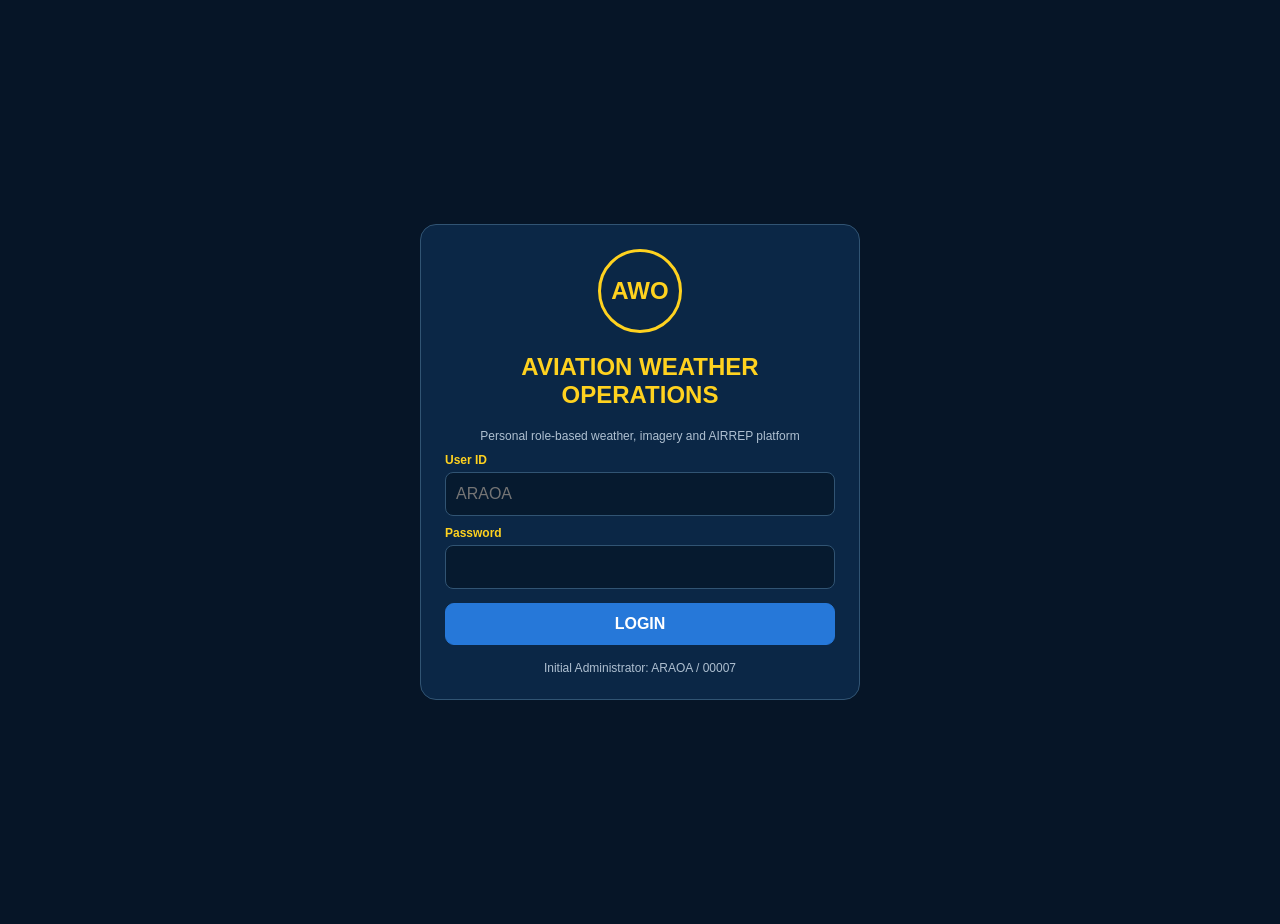
==== commit 8e95d4b1: "Add files via upload" ====
--- a/index.html
+++ b/index.html
@@ -1,12 +1,362 @@
 <!doctype html>
-<html lang="en"><head><meta charset="utf-8"><meta name="viewport" content="width=device-width,initial-scale=1,viewport-fit=cover"><meta name="theme-color" content="#07182c"><meta name="apple-mobile-web-app-capable" content="yes"><link rel="manifest" href="manifest.webmanifest"><link rel="stylesheet" href="styles.css"><title>AWO — Aviation Weather Operations</title></head>
+<html lang="en">
+<head>
+<meta charset="utf-8">
+<meta name="viewport" content="width=device-width,initial-scale=1,viewport-fit=cover">
+<meta name="theme-color" content="#07182c">
+<link rel="manifest" href="manifest.webmanifest">
+<title>AWO — Aviation Weather Operations</title>
+<style>
+:root{--bg:#061527;--panel:#0b2746;--panel2:#103759;--panel3:#081e36;--text:#f6f9fc;--muted:#afc0d1;--line:#315473;--yellow:#ffd21f;--blue:#2678d9;--green:#159447;--amber:#d4a10b;--red:#c83232;--purple:#8149aa;--grey:#65707c;--input:#061a2f}
+[data-theme="light"]{--bg:#eef3f8;--panel:#fff;--panel2:#e7edf4;--panel3:#f5f8fb;--text:#10243a;--muted:#5b6b7b;--line:#bcc8d4;--yellow:#9b7200;--input:#fff}
+*{box-sizing:border-box}body{margin:0;font-family:Arial,sans-serif;background:var(--bg);color:var(--text)}button,input,select,textarea{font:inherit}button{cursor:pointer}.hidden{display:none!important}.small{font-size:12px;color:var(--muted)}.center{text-align:center}
+header{position:sticky;top:0;z-index:30;display:flex;justify-content:space-between;gap:10px;align-items:center;padding:10px 14px;background:var(--panel);border-bottom:2px solid var(--yellow)}.brand{color:var(--yellow);font-weight:900}.actions{display:flex;gap:7px;flex-wrap:wrap}
+.btn{border:1px solid var(--line);border-radius:9px;padding:10px 12px;background:var(--panel2);color:var(--text);min-height:42px}.btn.primary{background:var(--blue);border-color:var(--blue);color:#fff;font-weight:800}.btn.success{background:var(--green);border-color:var(--green);color:#fff}.btn.danger{background:var(--red);border-color:var(--red);color:#fff}.btn.purple{background:var(--purple);border-color:var(--purple);color:#fff}
+main{max-width:1280px;margin:auto;padding:12px}.loginWrap{min-height:100vh;display:grid;place-items:center}.loginCard{width:min(440px,95vw);background:var(--panel);border:1px solid var(--line);border-radius:16px;padding:24px}.logo{width:84px;height:84px;border:3px solid var(--yellow);border-radius:50%;display:grid;place-items:center;margin:auto;color:var(--yellow);font-weight:900;font-size:24px}.loginCard h1{text-align:center;color:var(--yellow);font-size:24px}
+label{display:block;color:var(--yellow);font-size:12px;font-weight:800;margin:10px 0 5px}input,select,textarea{width:100%;min-height:44px;border:1px solid var(--line);border-radius:8px;background:var(--input);color:var(--text);padding:10px}textarea{min-height:88px}
+.nav{display:flex;gap:7px;flex-wrap:wrap;margin-bottom:12px}.nav .active{border-color:var(--yellow);color:var(--yellow)}.card{background:var(--panel);border:1px solid var(--line);border-radius:13px;margin-bottom:12px;overflow:hidden}.cardTitle{padding:11px 13px;background:var(--panel2);color:var(--yellow);font-weight:900}.cardBody{padding:13px}.grid{display:grid;gap:10px}.g2{grid-template-columns:repeat(2,minmax(0,1fr))}.g3{grid-template-columns:repeat(3,minmax(0,1fr))}.g4{grid-template-columns:repeat(4,minmax(0,1fr))}
+.kpi{background:var(--panel3);border:1px solid var(--line);border-radius:10px;padding:13px}.kpi b{display:block;color:var(--yellow);font-size:25px;margin-top:5px}.tableWrap{overflow:auto}table{width:100%;border-collapse:collapse;min-width:760px}th,td{padding:9px;border:1px solid var(--line);font-size:12px;text-align:left}th{background:var(--panel2);color:var(--yellow)}
+.status{display:inline-block;padding:5px 9px;border-radius:999px;color:#fff;font-weight:800}.GREEN{background:var(--green)}.YELLOW{background:var(--amber);color:#07182c}.RED{background:var(--red)}.PURPLE{background:var(--purple)}.GREY{background:var(--grey)}
+.choiceRow,.codeWrap{display:flex;gap:7px;flex-wrap:wrap}.choice,.code{border:1px solid var(--line);border-radius:8px;padding:9px 11px;background:var(--panel3);color:var(--text)}.choice.red{background:var(--red);color:#fff}.choice.yellow{background:var(--amber);color:#07182c}.choice.green{background:var(--green);color:#fff}.choice.selected,.code.selected{outline:2px solid var(--yellow)}
+.person{border:1px solid var(--line);background:var(--panel3);padding:10px;border-radius:8px;margin:5px 0}.person.active{border-color:var(--yellow)}.chipGrid{display:grid;grid-template-columns:repeat(auto-fill,minmax(105px,1fr));gap:7px}.chip{padding:10px;border:1px solid var(--line);border-radius:8px;background:var(--panel3);color:var(--text)}.chip.on{background:var(--green);color:#fff}.history{border-left:4px solid var(--yellow);padding:9px 11px;background:var(--panel3);border-radius:7px;margin:7px 0}.imgGrid{display:grid;grid-template-columns:repeat(auto-fill,minmax(180px,1fr));gap:10px}.imgCard{border:1px solid var(--line);background:var(--panel3);border-radius:10px;padding:8px}.imgCard img{width:100%;aspect-ratio:16/10;object-fit:cover;border-radius:7px}
+#cameraOverlay{position:fixed;inset:0;background:#000;z-index:100}#cameraVideo{width:100%;height:100%;object-fit:cover}.cameraTop{position:absolute;top:15px;left:12px;right:12px;display:flex;justify-content:space-between;z-index:105}.cameraBadge{background:rgba(4,18,31,.82);border:1px solid var(--yellow);color:var(--yellow);padding:8px 11px;border-radius:9px;font-weight:900}
+#guide{position:absolute;top:22%;left:50%;transform:translateX(-50%);background:rgba(0,0,0,.65);border-radius:12px;padding:10px 18px;font-weight:900;text-align:center;z-index:105}.guideRed{border:2px solid #ff4f48;color:#ff4f48}.guideYellow{border:2px solid var(--yellow);color:var(--yellow)}.guideGreen{border:2px solid #3be277;color:#3be277}#guideArrow{font-size:38px;animation:pulse 1s infinite}@keyframes pulse{50%{opacity:.35}}
+#radialCanvas{position:absolute;left:3%;right:3%;bottom:178px;width:94%;height:170px;z-index:104;background:rgba(0,12,24,.18);border-radius:18px;pointer-events:none}.centerPointer{position:absolute;bottom:326px;left:50%;transform:translateX(-50%);width:0;height:0;border-left:12px solid transparent;border-right:12px solid transparent;border-top:22px solid var(--yellow);z-index:106;filter:drop-shadow(0 0 5px #000)}.liveBearing{position:absolute;bottom:190px;left:50%;transform:translateX(-50%);z-index:106;font-size:42px;color:var(--yellow);font-weight:900;text-shadow:0 2px 5px #000}.weatherOverlay{position:absolute;bottom:112px;left:8px;right:8px;z-index:106;background:rgba(5,17,28,.82);padding:7px;border-radius:8px;text-align:center;font-size:11px}.cameraButtons{position:absolute;bottom:14px;left:0;right:0;display:flex;justify-content:center;gap:34px;align-items:center;z-index:106}.shutter{width:92px;height:92px;border-radius:50%;background:white;border:8px solid rgba(255,255,255,.48);box-shadow:0 0 0 2px rgba(0,0,0,.35)}#overrideBtn{font-size:17px;font-weight:900;padding:13px 18px;min-height:48px;border:1px solid var(--yellow);color:var(--yellow);background:rgba(5,17,28,.82)}#overrideBtn.overrideActive{background:#7a5210;color:#fff;border-color:#ffd21f}.overridePanel{position:absolute;inset:0;z-index:120;background:rgba(0,0,0,.58);display:flex;align-items:center;justify-content:center;padding:18px}.overrideCard{width:min(92vw,430px);background:#071b2d;border:1px solid #ffd21f;border-radius:16px;padding:18px;box-shadow:0 18px 50px rgba(0,0,0,.55)}.overrideTitle{font-size:20px;font-weight:900;color:#ffd21f;text-align:center;margin-bottom:14px}.bearingAdjuster{display:grid;grid-template-columns:auto auto 1fr auto auto;gap:7px;align-items:center;margin:10px 0}.bearingAdjuster button{min-height:44px;font-weight:900}.overrideBearingValue{font-size:30px;font-weight:900;color:#ffd21f;text-align:center;min-width:88px}.overrideActions{display:flex;gap:10px;margin-top:14px}.overrideActions button{flex:1;min-height:46px;font-weight:900}.overrideHint{font-size:12px;color:#b9c8d6;margin-top:8px;text-align:center}
+@media(max-width:760px){.g2,.g3,.g4{grid-template-columns:1fr}.brand{font-size:14px}main{padding:8px}header{align-items:flex-start}}
+</style>
+</head>
 <body>
-<div id="toastHost"></div>
-<header id="topbar" class="topbar hidden"><div class="brand"><div class="logo">AWO</div><div><b>AVIATION WEATHER OPERATIONS</b><small id="sessionLine"></small></div></div><div class="actions"><span id="syncBadge" class="badge">OFFLINE READY</span><button id="themeBtn" class="iconBtn">◐</button><button id="langBtn" class="iconBtn">EN/हि</button><button id="logoutBtn" class="btn danger">LOGOUT</button></div></header>
+<header id="header" class="hidden"><div><div class="brand">AWO — AVIATION WEATHER OPERATIONS</div><div id="userLine" class="small"></div></div><div class="actions"><button class="btn" id="themeBtn">◐</button><button class="btn danger" id="logoutBtn">LOGOUT</button></div></header>
 <main>
-<section id="loginPage" class="loginPage"><div class="loginCard"><div class="heroLogo">AWO</div><h1>AVIATION WEATHER OPERATIONS</h1><p>Personal role-based weather, imagery and AIRREP platform</p><div class="note">Installable PWA • Offline-first • PC / Android / iOS browser</div><label>User ID</label><input id="loginId" placeholder="ARAOA" autocomplete="username"><label>Password</label><input id="loginPass" type="password" autocomplete="current-password"><button id="loginBtn" class="btn primary full">LOGIN</button><div id="loginMsg" class="error"></div><small>Initial Primary Administrator: <b>ARAOA</b> • Password: <b>00007</b></small></div></section>
-<section id="shell" class="shell hidden"><aside id="sidebar" class="sidebar"></aside><section id="content" class="content"></section></section>
+<section id="login" class="loginWrap"><div class="loginCard"><div class="logo">AWO</div><h1>AVIATION WEATHER OPERATIONS</h1><div class="small center">Personal role-based weather, imagery and AIRREP platform</div><label>User ID</label><input id="loginId" autocomplete="username" placeholder="ARAOA"><label>Password</label><input id="loginPass" type="password" autocomplete="current-password"><button class="btn primary" style="width:100%;margin-top:14px" id="loginBtn">LOGIN</button><p id="loginError" style="color:#ff7770"></p><div class="small center">Initial Administrator: ARAOA / 00007</div></div></section>
+<section id="app" class="hidden"><div id="nav" class="nav"></div><div id="content"></div></section>
 </main>
-<div id="modal" class="modal hidden"><div class="backdrop" data-close-modal></div><div class="modalCard"><div class="modalHead"><b id="modalTitle">DETAILS</b><button class="iconBtn" data-close-modal>✕</button></div><div id="modalBody" class="modalBody"></div></div></div>
-<div id="cameraModal" class="cameraModal hidden"><div class="cameraStage"><video id="cameraVideo" autoplay playsinline></video><img id="cameraStill" class="hidden"><canvas id="captureCanvas" class="hidden"></canvas><div class="camTop"><button id="closeCamera" class="camBtn">✕</button><div id="cameraTarget" class="cameraTarget">TARGET —</div><button id="referenceBtn" class="camBtn">REF</button></div><div id="guide" class="guide out"><b id="guideTitle">TURN RIGHT</b><div id="guideArrows">›››</div><small id="guideSub">Move slowly</small></div><div class="reticle"></div><div class="radial"><div class="pointer"></div><canvas id="radialCanvas" width="1200" height="180"></canvas><div id="bearingValue" class="bearingValue">—°</div><div id="bearingDir" class="bearingDir">—</div></div><div id="weatherStrip" class="weatherStrip"></div><div class="camControls"><button id="overrideBtn" class="camBtn">OVERRIDE</button><button id="shutterBtn" class="shutter"></button><button id="switchBtn" class="camBtn">SWITCH</button></div></div><div id="cameraReview" class="cameraReview hidden"><img id="reviewImage"><div id="reviewMeta" class="reviewMeta"></div><div class="row center"><button id="retakeBtn" class="btn">RETAKE</button><button id="usePhotoBtn" class="btn success">USE THIS PHOTO</button></div></div></div>
-<script src="app.js"></script></body></html>
+
+<section id="cameraOverlay" class="hidden">
+<video id="cameraVideo" autoplay playsinline></video>
+<canvas id="captureCanvas" class="hidden"></canvas>
+<div class="cameraTop"><button class="btn danger" id="closeCamera">✕</button><div class="cameraBadge" id="targetBearing">TARGET —</div><button class="btn" id="referenceButton">REFERENCE</button></div>
+<div id="guide" class="guideRed"><div id="guideText">TURN RIGHT</div><div id="guideArrow">›››</div></div>
+<div class="centerPointer"></div><canvas id="radialCanvas" width="1000" height="150"></canvas><div id="liveBearing" class="liveBearing">—°</div><div id="cameraWeather" class="weatherOverlay"></div>
+<div class="cameraButtons"><button class="btn" id="overrideBtn">OVERRIDE</button><button class="shutter" id="captureBtn" aria-label="Capture image"></button></div>
+<div id="overridePanel" class="overridePanel hidden">
+  <div class="overrideCard">
+    <div class="overrideTitle">MANUAL BEARING OVERRIDE</div>
+    <label>Selected bearing</label>
+    <div class="bearingAdjuster">
+      <button class="btn" id="bearingMinus10">−10°</button>
+      <button class="btn" id="bearingMinus1">−1°</button>
+      <div id="overrideBearingValue" class="overrideBearingValue">000°</div>
+      <button class="btn" id="bearingPlus1">+1°</button>
+      <button class="btn" id="bearingPlus10">+10°</button>
+    </div>
+    <input id="overrideBearingInput" type="number" min="0" max="359" inputmode="numeric" placeholder="Enter bearing 0–359°">
+    <label>Reason for override</label>
+    <select id="overrideReason">
+      <option value="">Select reason</option>
+      <option value="COMPASS_UNAVAILABLE">Compass unavailable</option>
+      <option value="COMPASS_INACCURATE">Compass inaccurate</option>
+      <option value="SENSOR_UNSTABLE">Sensor unstable</option>
+      <option value="OTHER">Other</option>
+    </select>
+    <textarea id="overrideRemarks" placeholder="Additional remarks"></textarea>
+    <div class="overrideHint">The selected manual bearing will be embedded permanently in the captured image.</div>
+    <div class="overrideActions">
+      <button class="btn" id="cancelOverride">CANCEL</button>
+      <button class="btn success" id="applyOverride">USE BEARING</button>
+    </div>
+  </div>
+</div>
+</section>
+
+<script>
+/* AWO CAMERA HOTFIX V5.1 - rear camera only, robust compass, visible radial, in-camera override */
+"use strict";
+const DBKEY="AWO_HYBRID_DATABASE", OLD_DBKEY="awo_v2_foundation_db", SESSIONKEY="AWO_SESSION";
+const WEATHER_CODES=["NIL","HZ","BR","FG","-DZ","DZ","+DZ","-RA","RA","+RA","-SN","SN","+SN","TS","SHRA","GR","GS"];
+const $=id=>document.getElementById(id);
+function emptyDB(){return {users:{},helipads:{},observations:[],images:[],airreps:[],tasks:[],messages:[],audit:[],requests:[],aviatorPrefs:{}}}
+function parse(v){try{return v?JSON.parse(v):null}catch{return null}}
+function normalize(d){d=(d&&typeof d==="object")?d:emptyDB();d.users=(d.users&&typeof d.users==="object"&&!Array.isArray(d.users))?d.users:{};d.helipads=(d.helipads&&typeof d.helipads==="object"&&!Array.isArray(d.helipads))?d.helipads:{};for(const k of ["observations","images","airreps","tasks","messages","audit","requests"])if(!Array.isArray(d[k]))d[k]=[];if(!d.aviatorPrefs||typeof d.aviatorPrefs!=="object")d.aviatorPrefs={};Object.values(d.users).forEach(u=>{if(!Array.isArray(u.helipads))u.helipads=[];if(u.active===undefined)u.active=true});Object.values(d.helipads).forEach(h=>{if(h.active===undefined)h.active=true;if(h.validity==null)h.validity=h.weatherValidityMinutes||30;if(!h.autoColour)h.autoColour="ON";if(h.redVis==null)h.redVis=1000;if(h.yellowVis==null)h.yellowVis=3000;if(h.views==null)h.views=4;if(!Array.isArray(h.viewConfig)){h.viewConfig=Array.from({length:Number(h.views||4)},(_,i)=>({id:"V"+(i+1),label:"VIEW "+(i+1),bearing:(i*90)%360,tolerance:10,reference:null}))}});return d}
+let db=parse(localStorage.getItem(DBKEY));
+if(!db){const old=parse(localStorage.getItem(OLD_DBKEY));db=old?{users:old.users||{},helipads:old.helipads||{},observations:old.observations||[],images:old.images||[],airreps:old.airreps||[],tasks:old.tasks||[],messages:old.messages||[],audit:old.audit||[],requests:old.requests||[],aviatorPrefs:old.aviatorPrefs||{}}:emptyDB()}
+db=normalize(db);
+const oldAdmin=db.users.ARAOA||{};
+db.users.ARAOA={...oldAdmin,id:"ARAOA",password:"00007",role:"ADMIN",observerType:null,active:true,primary:true,helipads:Array.isArray(oldAdmin.helipads)?oldAdmin.helipads:[]};
+function save(){try{localStorage.setItem(DBKEY,JSON.stringify(db));return true}catch(e){alert("Local storage is full/unavailable. Export or clear old image history.");return false}}
+save();
+function currentUser(){const id=localStorage.getItem(SESSIONKEY);return id&&db.users[id]?db.users[id]:null}
+function audit(action,detail){const u=currentUser();db.audit.unshift({time:new Date().toISOString(),user:u?u.id:"SYSTEM",action,detail});save()}
+function esc(v){return String(v??"").replace(/[&<>"']/g,c=>({"&":"&amp;","<":"&lt;",">":"&gt;",'"':"&quot;","'":"&#039;"}[c]))}
+function fmt(v){if(!v)return"—";const d=new Date(v);return isNaN(d)?"—":d.toLocaleString()}
+function login(){const id=$("loginId").value.trim().toUpperCase(),pass=$("loginPass").value,u=db.users[id];if(!u||u.active===false||String(u.password)!==String(pass)){$("loginError").textContent="Invalid User ID or password.";return}$("loginError").textContent="";localStorage.setItem(SESSIONKEY,id);audit("LOGIN","User logged in");route()}
+function logout(){if(currentUser())audit("LOGOUT","User logged out");localStorage.removeItem(SESSIONKEY);route()}
+function route(){const u=currentUser();if(!u){$("login").classList.remove("hidden");$("app").classList.add("hidden");$("header").classList.add("hidden");return}$("login").classList.add("hidden");$("app").classList.remove("hidden");$("header").classList.remove("hidden");$("userLine").textContent=`${u.id} • ${u.role}${u.observerType?" / "+u.observerType:""}`;buildNav(u)}
+function buildNav(u){let tabs=[];if(u.role==="ADMIN")tabs=[["Dashboard",renderAdminDashboard],["Helipads",renderAdminHelipads],["Users",renderAdminUsers],["Schedules",renderAdminSchedules],["Messages",renderAdminMessages],["Records",renderAdminRecords]];else if(u.role==="CAPTURER")tabs=[["Capture",renderCapturer],["History",renderCaptureHistory]];else if(u.role==="OBSERVER"&&u.observerType==="OUTSTATION")tabs=[["Weather",renderOutstation],["Camera",renderOutCamera],["History",renderOutHistory]];else if(u.role==="OBSERVER"&&u.observerType==="INSTATION")tabs=[["My Helipads",renderInstation],["Latest Updates",renderInstationHistory]];else if(u.role==="AVIATOR")tabs=[["Latest Weather",renderAviator],["AIRREP",renderAIRREP],["Alerts",renderAviatorAlerts],["Compare",renderCompare]];const nav=$("nav");nav.innerHTML="";tabs.forEach((t,i)=>{const b=document.createElement("button");b.className="btn"+(i===0?" active":"");b.textContent=t[0];b.onclick=()=>{[...nav.children].forEach(x=>x.classList.remove("active"));b.classList.add("active");t[1]()};nav.appendChild(b)});if(tabs[0])tabs[0][1]()}
+function latestObservation(id,source){let a=db.observations.filter(o=>(o.helipad===id||o.helipadId===id)&&(!source||o.source===source));a.sort((x,y)=>new Date(y.time||y.observedAt)-new Date(x.time||x.observedAt));return a[0]||null}
+function latestImage(id){return db.images.filter(i=>i.helipad===id||i.helipadId===id).sort((x,y)=>new Date(y.time||y.capturedAt)-new Date(x.time||x.capturedAt))[0]||null}
+function officialObs(h){return h.mode==="OUTSTATION"?latestObservation(h.id,"OUT"):latestObservation(h.id,"IN")}
+function statusFor(h){const o=officialObs(h),img=latestImage(h.id);if(!o)return img?"PURPLE":"GREY";const age=(Date.now()-new Date(o.time||o.observedAt).getTime())/60000;if(age>Number(h.validity||h.weatherValidityMinutes||30))return img?"PURPLE":"GREY";return o.systemColour||o.observerColour||"GREEN"}
+function calcColour(h,d){if((h.autoColour||"ON")==="OFF")return d.observerColour;const v=Number(d.visibility),wx=d.weather||d.weatherCodes||[];if(v<Number(h.redVis||1000)||d.htStatus==="HTNV"||["TS","+RA","GR","GS"].some(x=>wx.includes(x)))return"RED";if(v<Number(h.yellowVis||3000)||d.htStatus==="HTPV"||["RA","FG","BR"].some(x=>wx.includes(x)))return"YELLOW";return"GREEN"}
+function renderAdminDashboard(){const hs=Object.values(db.helipads).filter(h=>h.active!==false),counts={GREEN:0,YELLOW:0,RED:0,PURPLE:0,GREY:0};hs.forEach(h=>counts[statusFor(h)]++);$("content").innerHTML=`<div class="grid g4"><div class="kpi">HELIPADS<b>${hs.length}</b></div><div class="kpi">ACTIVE USERS<b>${Object.values(db.users).filter(u=>u.active!==false).length}</b></div><div class="kpi">OBSERVATIONS<b>${db.observations.length}</b></div><div class="kpi">IMAGES<b>${db.images.length}</b></div></div><div class="card"><div class="cardTitle">CURRENT STATUS</div><div class="cardBody grid g4">${["GREEN","YELLOW","RED","PURPLE","GREY"].map(c=>`<div class="kpi ${c}">${c}<b>${counts[c]}</b></div>`).join("")}</div></div><div class="card"><div class="cardTitle">HELIPAD STATUS</div><div class="cardBody tableWrap"><table><tr><th>Helipad</th><th>Status</th><th>Source</th><th>Latest Image</th></tr>${hs.map(h=>{const o=officialObs(h),i=latestImage(h.id),s=statusFor(h);return`<tr><td>${esc(h.id)}</td><td><span class="status ${s}">${s}</span></td><td>${o?esc(o.source):"—"}</td><td>${i?fmt(i.time||i.capturedAt):"NO IMAGE"}</td></tr>`}).join("")}</table></div></div>`}
+function renderAdminHelipads(){$("content").innerHTML=`<div class="card"><div class="cardTitle">CREATE / UPDATE HELIPAD</div><div class="cardBody grid g2"><div><label>Helipad Name / ID</label><input id="hName"><label>Operating Mode</label><select id="hMode"><option value="OUTSTATION">Outstation Observer</option><option value="CAP_IN">Capturer + Instation Observer</option></select><label>Active Views</label><select id="hViews"><option>1</option><option>2</option><option>3</option><option selected>4</option></select></div><div><label>Weather Validity (minutes)</label><input id="hValidity" value="30" type="number"><label>Automatic Colour</label><select id="hAuto"><option>ON</option><option>OFF</option></select><label>RED below visibility (m)</label><input id="hRed" value="1000" type="number"><label>YELLOW below visibility (m)</label><input id="hYellow" value="3000" type="number"></div></div><div class="cardBody"><button class="btn primary" id="saveHelipadBtn">SAVE HELIPAD</button></div></div><div class="card"><div class="cardTitle">HELIPADS</div><div class="cardBody tableWrap"><table><tr><th>Helipad</th><th>Mode</th><th>Status</th><th>Views</th><th>Action</th></tr>${Object.values(db.helipads).map(h=>`<tr><td>${esc(h.id)}</td><td>${esc(h.mode)}</td><td><span class="status ${statusFor(h)}">${statusFor(h)}</span></td><td>${h.views}</td><td><button class="btn" data-view="${esc(h.id)}">REFERENCE IMAGES</button> <button class="btn danger" data-toggle-h="${esc(h.id)}">${h.active===false?"RESTORE":"ARCHIVE"}</button></td></tr>`).join("")}</table></div></div>`;$("saveHelipadBtn").onclick=saveHelipad;$("content").querySelectorAll("[data-view]").forEach(b=>b.onclick=()=>configureViews(b.dataset.view));$("content").querySelectorAll("[data-toggle-h]").forEach(b=>b.onclick=()=>{const h=db.helipads[b.dataset.toggleH];h.active=h.active===false;save();audit("TOGGLE_HELIPAD",h.id);renderAdminHelipads()})}
+function saveHelipad(){const id=$("hName").value.trim().toUpperCase();if(!id)return alert("Enter helipad name.");const views=Number($("hViews").value),old=db.helipads[id]||{};let vc=Array.isArray(old.viewConfig)?old.viewConfig.slice(0,views):[];while(vc.length<views){const i=vc.length;vc.push({id:"V"+(i+1),label:"VIEW "+(i+1),bearing:(i*90)%360,tolerance:10,reference:null})}db.helipads[id]={...old,id,active:true,mode:$("hMode").value,views,validity:Number($("hValidity").value)||30,autoColour:$("hAuto").value,redVis:Number($("hRed").value)||1000,yellowVis:Number($("hYellow").value)||3000,viewConfig:vc};save();audit("SAVE_HELIPAD",id);renderAdminHelipads()}
+function configureViews(id){const h=db.helipads[id];$("content").innerHTML=`<button class="btn" id="backHel">← BACK</button><div class="card"><div class="cardTitle">${esc(id)} — REFERENCE IMAGES & BEARINGS</div><div class="cardBody">${h.viewConfig.map((v,i)=>`<div class="history"><b>${esc(v.label)}</b><label>View Name</label><input id="vl${i}" value="${esc(v.label)}"><label>Target Bearing</label><input id="vb${i}" type="number" value="${Number(v.bearing)}"><label>Tolerance ±°</label><input id="vt${i}" type="number" value="${Number(v.tolerance)}"><label>Reference Image</label><input type="file" accept="image/*" data-ref-index="${i}">${v.reference?`<img src="${v.reference}" style="width:100%;max-width:320px;border-radius:8px">`:""}</div>`).join("")}<button class="btn success" id="saveViewsBtn">SAVE VIEW SETTINGS</button></div></div>`;$("backHel").onclick=renderAdminHelipads;$("saveViewsBtn").onclick=()=>{h.viewConfig.forEach((v,i)=>{v.label=$("vl"+i).value;v.bearing=((Number($("vb"+i).value)%360)+360)%360;v.tolerance=Math.max(0,Number($("vt"+i).value)||0)});save();audit("UPDATE_VIEW_CONFIGURATION",id);renderAdminHelipads()};$("content").querySelectorAll("[data-ref-index]").forEach(inp=>inp.onchange=()=>{const f=inp.files[0];if(!f)return;const r=new FileReader();r.onload=()=>{h.viewConfig[Number(inp.dataset.refIndex)].reference=r.result;save();configureViews(id)};r.readAsDataURL(f)})}
+let selectedPerson=null;
+function renderAdminUsers(){$("content").innerHTML=`<div class="grid g2"><div class="card"><div class="cardTitle">PERSONNEL / USERS</div><div class="cardBody"><input id="personSearch" placeholder="Search User ID"><div id="personList"></div></div></div><div class="card"><div class="cardTitle">SELECTED USER</div><div class="cardBody" id="personEditor">Select a user.</div></div></div><div class="card"><div class="cardTitle">CREATE USER</div><div class="cardBody grid g2"><div><label>User ID</label><input id="newUser"><label>Password</label><input id="newPass"><label>Role</label><select id="newRole"><option>CAPTURER</option><option>OBSERVER</option><option>AVIATOR</option><option>ADMIN</option></select><div id="obsWrap" class="hidden"><label>Observer Type</label><select id="newObsType"><option>OUTSTATION</option><option>INSTATION</option></select></div></div><div><button class="btn primary" id="createUserBtn" style="margin-top:25px">CREATE USER</button></div></div></div>`;$("personSearch").oninput=renderPersonList;$("newRole").onchange=()=>{$("obsWrap").classList.toggle("hidden",$("newRole").value!=="OBSERVER")};$("createUserBtn").onclick=createUser;renderPersonList()}
+function createUser(){const id=$("newUser").value.trim().toUpperCase(),password=$("newPass").value;if(!id||!password)return alert("Enter ID and password.");if(db.users[id])return alert("User already exists.");const role=$("newRole").value;db.users[id]={id,password,role,observerType:role==="OBSERVER"?$("newObsType").value:null,helipads:[],active:true};save();audit("CREATE_USER",id);renderAdminUsers()}
+function renderPersonList(){const box=$("personList");if(!box)return;const q=($("personSearch")?.value||"").toUpperCase();box.innerHTML=Object.values(db.users).filter(u=>u.id.includes(q)).map(u=>`<div class="person ${selectedPerson===u.id?"active":""}" data-person="${esc(u.id)}"><b>${esc(u.id)}</b><br><span class="small">${esc(u.role)}${u.observerType?" / "+esc(u.observerType):""}</span></div>`).join("");box.querySelectorAll("[data-person]").forEach(x=>x.onclick=()=>selectPerson(x.dataset.person))}
+function selectPerson(id){selectedPerson=id;renderPersonList();const u=db.users[id];$("personEditor").innerHTML=`<b>${esc(u.id)}</b><br><span class="small">${esc(u.role)}${u.observerType?" / "+esc(u.observerType):""}</span><label>Assigned / Authorised Helipads</label><div class="chipGrid">${Object.values(db.helipads).filter(h=>h.active!==false).map(h=>`<button class="chip ${u.helipads.includes(h.id)?"on":""}" data-chip="${esc(h.id)}">${esc(h.id)}</button>`).join("")}</div><button class="btn success" id="saveAssignBtn" style="margin-top:12px">SAVE CHANGES</button>${u.primary?"":` <button class="btn danger" id="toggleUserBtn" style="margin-top:12px">${u.active===false?"REACTIVATE":"DEACTIVATE"}</button>`}`;$("personEditor").querySelectorAll("[data-chip]").forEach(b=>b.onclick=()=>{const hid=b.dataset.chip,has=u.helipads.includes(hid);if(has)u.helipads=u.helipads.filter(x=>x!==hid);else if(u.role==="CAPTURER"||(u.role==="OBSERVER"&&u.observerType==="OUTSTATION"))u.helipads=[hid];else u.helipads.push(hid);save();selectPerson(id)});$("saveAssignBtn").onclick=()=>{audit("CHANGE_HELIPAD_ASSIGNMENT",id+" → "+u.helipads.join(","));alert("Assignments saved.")};if($("toggleUserBtn"))$("toggleUserBtn").onclick=()=>{u.active=u.active===false;save();audit("TOGGLE_USER",id);selectPerson(id)}}
+function renderAdminSchedules(){$("content").innerHTML=`<div class="card"><div class="cardTitle">CREATE TASK / SCHEDULE</div><div class="cardBody grid g3"><div><label>Helipad</label><select id="taskHel">${Object.values(db.helipads).filter(h=>h.active!==false).map(h=>`<option>${esc(h.id)}</option>`).join("")}</select></div><div><label>Task</label><select id="taskType"><option>IMAGE</option><option>WEATHER</option></select></div><div><label>Due</label><input id="taskDue" type="datetime-local"></div></div><div class="cardBody"><button class="btn primary" id="createTaskBtn">CREATE TASK</button></div></div><div class="card"><div class="cardTitle">TASKS</div><div class="cardBody">${db.tasks.slice().reverse().map(t=>`<div class="history"><b>${esc(t.helipad||t.helipadId||"")} • ${esc(t.type)}</b><br>Due: ${fmt(t.due||t.dueAt)}<br>Reminder: ${fmt(t.reminder||t.reminderAt)}<br>Status: ${esc(t.status||"SCHEDULED")}</div>`).join("")||"No tasks."}</div></div>`;$("createTaskBtn").onclick=()=>{const due=new Date($("taskDue").value);if(isNaN(due))return alert("Select due time.");db.tasks.push({id:"TASK-"+Date.now(),helipad:$("taskHel").value,type:$("taskType").value,due:due.toISOString(),reminder:new Date(due.getTime()-600000).toISOString(),status:"SCHEDULED"});save();audit("CREATE_TASK","New scheduled task");renderAdminSchedules()}}
+function renderAdminMessages(){$("content").innerHTML=`<div class="card"><div class="cardTitle">ADMINISTRATOR MESSAGE</div><div class="cardBody"><label>Priority</label><select id="msgPriority"><option>INFO</option><option>IMPORTANT</option><option>URGENT</option></select><label>Message</label><textarea id="msgText"></textarea><label>Expiry</label><input id="msgExpiry" type="datetime-local"><button class="btn primary" id="saveMsgBtn">SAVE MESSAGE</button></div></div><div class="card"><div class="cardTitle">RECENT MESSAGES</div><div class="cardBody">${db.messages.slice(0,20).map(m=>`<div class="history"><b>${esc(m.priority)}</b> • ${fmt(m.time)}<br>${esc(m.text)}<br>Expiry: ${esc(m.expiry||"—")}</div>`).join("")||"No messages."}</div></div>`;$("saveMsgBtn").onclick=()=>{const text=$("msgText").value.trim();if(!text)return alert("Enter message.");db.messages.unshift({id:"MSG-"+Date.now(),priority:$("msgPriority").value,text,expiry:$("msgExpiry").value,time:new Date().toISOString()});save();audit("ADMIN_MESSAGE","Message created");renderAdminMessages()}}
+function renderAdminRecords(){$("content").innerHTML=`<div class="card"><div class="cardTitle">AUDIT HISTORY</div><div class="cardBody"><button class="btn" id="exportBtn">EXPORT BACKUP JSON</button>${db.audit.slice(0,150).map(a=>`<div class="history"><b>${esc(a.action)}</b><br>${esc(a.user)}<br>${esc(a.detail)}<br><span class="small">${fmt(a.time)}</span></div>`).join("")}</div></div>`;$("exportBtn").onclick=()=>{const blob=new Blob([JSON.stringify(db,null,2)],{type:"application/json"}),a=document.createElement("a");a.href=URL.createObjectURL(blob);a.download="AWO_backup_"+Date.now()+".json";a.click();setTimeout(()=>URL.revokeObjectURL(a.href),1000)}}
+function weatherForm(prefix){return `<label>Weather</label><div class="codeWrap" id="${prefix}Wx">${WEATHER_CODES.map(c=>`<button type="button" class="code" data-wx="${c}">${c}</button>`).join("")}</div><label>Visibility (m)</label><select id="${prefix}Vis">${[500,800,1000,1500,2000,3000,5000,8000,10000].map(v=>`<option>${v}</option>`).join("")}</select><label>Hill Top</label><select id="${prefix}Hill"><option>CCHT</option><option>CTHT</option><option>SOCC</option><option>NA</option></select><label>HT Status</label><select id="${prefix}HT"><option>HTV</option><option>HTPV</option><option>HTNV</option></select><label>Optional AC / ANC</label><select id="${prefix}Cloud"><option value="">NONE</option><option>AC</option><option>ANC</option></select><label>Observer Colour</label><div class="choiceRow"><button type="button" class="choice red" data-colour="RED">RED</button><button type="button" class="choice yellow" data-colour="YELLOW">YELLOW</button><button type="button" class="choice green selected" data-colour="GREEN">GREEN</button></div><input type="hidden" id="${prefix}Colour" value="GREEN">`}
+function wireWeather(prefix){const wrap=$(prefix+"Wx");wrap.querySelectorAll("[data-wx]").forEach(b=>b.onclick=()=>{const c=b.dataset.wx;if(c==="NIL"){wrap.querySelectorAll(".code").forEach(x=>x.classList.remove("selected"));b.classList.add("selected")}else{wrap.querySelector('[data-wx="NIL"]')?.classList.remove("selected");b.classList.toggle("selected")}});const parent=$(prefix+"Colour").previousElementSibling;parent.querySelectorAll("[data-colour]").forEach(b=>b.onclick=()=>{$(prefix+"Colour").value=b.dataset.colour;parent.querySelectorAll(".choice").forEach(x=>x.classList.remove("selected"));b.classList.add("selected")})}
+function selectedWx(prefix){return [...$(prefix+"Wx").querySelectorAll(".selected")].map(x=>x.dataset.wx)}
+function applyPrevious(prefix,p){if(!p)return;const wx=p.weather||p.weatherCodes||[];$(prefix+"Wx").querySelectorAll("[data-wx]").forEach(b=>{if(wx.includes(b.dataset.wx))b.classList.add("selected")});$(prefix+"Vis").value=String(p.visibility||5000);$(prefix+"Hill").value=p.hillTop||"NA";$(prefix+"HT").value=p.htStatus||"HTV";$(prefix+"Cloud").value=p.cloud||p.cloudStatus||"";$(prefix+"Colour").value=p.observerColour||"GREEN";const par=$(prefix+"Colour").previousElementSibling;par.querySelectorAll(".choice").forEach(x=>x.classList.toggle("selected",x.dataset.colour===$(prefix+"Colour").value))}
+function renderOutstation(){const u=currentUser(),id=u.helipads[0],h=db.helipads[id];if(!h){$("content").innerHTML="No assigned helipad.";return}const prev=latestObservation(id,"OUT");$("content").innerHTML=`<div class="card"><div class="cardTitle">OUTSTATION OBSERVER — ${esc(id)}</div><div class="cardBody"><label>METAR</label><textarea id="outMetar">${esc(prev?.metar||"")}</textarea><div id="metarWarning" class="small"></div>${weatherForm("out")}<button class="btn success" id="submitOutBtn" style="width:100%;margin-top:13px">SUBMIT COMPLETE OBSERVATION</button></div></div><div class="card"><div class="cardTitle">REQUIRED IMAGES</div><div class="cardBody"><button class="btn primary" id="outCameraBtn">OPEN CAMERA + COMPASS</button></div></div>`;wireWeather("out");applyPrevious("out",prev);function check(){const text=$("outMetar").value,cur=text.match(/\b(\d{6})Z\b/),old=(prev?.metar||"").match(/\b(\d{6})Z\b/),w=[];if(!cur)w.push("CAUTION: Check METAR time group (DDHHMMZ).");if(cur&&old&&cur[1]===old[1])w.push("CAUTION: METAR TIME UNCHANGED.");$("metarWarning").innerHTML=w.map(x=>`<div style="color:var(--yellow)">${esc(x)}</div>`).join("")}$("outMetar").oninput=check;check();$("submitOutBtn").onclick=()=>{const wx=selectedWx("out");if(!wx.length)return alert("Select weather.");const d={id:"OBS-"+Date.now(),helipad:id,source:"OUT",user:u.id,time:new Date().toISOString(),metar:$("outMetar").value.trim(),weather:wx,visibility:Number($("outVis").value),hillTop:$("outHill").value,htStatus:$("outHT").value,cloud:$("outCloud").value,observerColour:$("outColour").value};d.systemColour=calcColour(h,d);db.observations.push(d);save();audit("OUTSTATION_OBSERVATION",id+" "+d.systemColour);alert("Observation submitted.");renderOutstation()};$("outCameraBtn").onclick=()=>openCameraFor(id,"OUT")}
+function renderOutCamera(){const id=currentUser().helipads[0];$("content").innerHTML=`<div class="card"><div class="cardTitle">${esc(id||"—")} — CAMERA</div><div class="cardBody"><button class="btn primary" id="openOutCam">OPEN CAMERA + COMPASS</button></div></div>`;$("openOutCam").onclick=()=>openCameraFor(id,"OUT")}
+function renderOutHistory(){const id=currentUser().helipads[0],a=db.observations.filter(o=>(o.helipad===id||o.helipadId===id)&&o.source==="OUT").sort((x,y)=>new Date(y.time||y.observedAt)-new Date(x.time||x.observedAt));$("content").innerHTML=`<div class="card"><div class="cardTitle">PREVIOUS OBSERVATIONS</div><div class="cardBody">${a.slice(0,20).map(o=>`<div class="history"><b>${fmt(o.time||o.observedAt)} • ${esc(o.systemColour||"")}</b><br>VIS ${esc(o.visibility)} m • ${esc((o.weather||o.weatherCodes||[]).join(" "))} • ${esc(o.hillTop)} • ${esc(o.htStatus)}<br><span class="small">${esc(o.metar||"")}</span></div>`).join("")||"No observations."}</div></div>`}
+let instationSelected=null;
+function renderInstation(){const u=currentUser();$("content").innerHTML=`<div class="card"><div class="cardTitle">ASSIGNED HELIPADS</div><div class="cardBody grid g3">${u.helipads.map(id=>{const h=db.helipads[id];return h?`<div class="kpi" data-in="${esc(id)}"><b>${esc(id)}</b><span class="status ${statusFor(h)}">${statusFor(h)}</span></div>`:""}).join("")}</div></div><div id="instationEditor"></div>`;$("content").querySelectorAll("[data-in]").forEach(x=>x.onclick=()=>openInstation(x.dataset.in))}
+function openInstation(id){instationSelected=id;const p=latestObservation(id,"IN");$("instationEditor").innerHTML=`<div class="card"><div class="cardTitle">${esc(id)} — COMPLETE WEATHER</div><div class="cardBody">${weatherForm("in")}<button class="btn success" id="submitInBtn" style="width:100%;margin-top:13px">CONFIRM COMPLETE WEATHER</button><button class="btn" id="requestInImage" style="width:100%;margin-top:8px">REQUEST NEW IMAGE</button></div></div>`;wireWeather("in");applyPrevious("in",p);$("submitInBtn").onclick=()=>{const h=db.helipads[id],wx=selectedWx("in");if(!wx.length)return alert("Select weather.");const d={id:"OBS-"+Date.now(),helipad:id,source:"IN",user:currentUser().id,time:new Date().toISOString(),metar:"",weather:wx,visibility:Number($("inVis").value),hillTop:$("inHill").value,htStatus:$("inHT").value,cloud:$("inCloud").value,observerColour:$("inColour").value};d.systemColour=calcColour(h,d);db.observations.push(d);save();audit("INSTATION_OBSERVATION",id+" "+d.systemColour);alert("Complete weather confirmed.");renderInstation()};$("requestInImage").onclick=()=>{db.requests.unshift({id:"REQ-"+Date.now(),type:"IMAGE",helipad:id,requestedBy:currentUser().id,status:"PENDING",time:new Date().toISOString()});save();audit("REQUEST_NEW_IMAGE",id);alert("Image request created.")}}
+function renderInstationHistory(){const u=currentUser(),a=db.observations.filter(o=>u.helipads.includes(o.helipad||o.helipadId)).sort((x,y)=>new Date(y.time||y.observedAt)-new Date(x.time||x.observedAt));$("content").innerHTML=`<div class="card"><div class="cardTitle">LATEST UPDATES</div><div class="cardBody">${a.slice(0,30).map(o=>`<div class="history"><b>${esc(o.helipad||o.helipadId)} • ${esc(o.systemColour||"")}</b><br>${esc(o.source)} • VIS ${esc(o.visibility)} • ${esc((o.weather||o.weatherCodes||[]).join(" "))}<br><span class="small">${fmt(o.time||o.observedAt)}</span></div>`).join("")||"No updates."}</div></div>`}
+function renderCapturer(){const id=currentUser().helipads[0];$("content").innerHTML=`<div class="card"><div class="cardTitle">CAPTURER — ${esc(id||"NO HELIPAD")}</div><div class="cardBody center"><div style="font-size:80px">📷</div><button class="btn primary" id="capOpen">CAPTURE IMAGE</button></div></div><div class="card"><div class="cardTitle">PENDING REQUESTS</div><div class="cardBody">${db.requests.filter(r=>r.helipad===id&&r.status==="PENDING").map(r=>`<div class="history"><b>${esc(r.type)} REQUEST</b><br>${fmt(r.time)}<br><button class="btn success" data-req-cap="${esc(r.id)}">ACCEPT / CAPTURE</button> <button class="btn danger" data-req-no="${esc(r.id)}">UNABLE TO COMPLETE</button></div>`).join("")||"No pending requests."}</div></div>`;$("capOpen").onclick=()=>openCameraFor(id,"CAP");$("content").querySelectorAll("[data-req-cap]").forEach(b=>b.onclick=()=>openCameraFor(id,"CAP"));$("content").querySelectorAll("[data-req-no]").forEach(b=>b.onclick=()=>{const r=db.requests.find(x=>x.id===b.dataset.reqNo);if(r){r.status="UNABLE";save();audit("REQUEST_UNABLE",id);renderCapturer()}})}
+function renderCaptureHistory(){const u=currentUser(),a=db.images.filter(i=>i.user===u.id||i.capturedBy===u.id).sort((x,y)=>new Date(y.time||y.capturedAt)-new Date(x.time||x.capturedAt));$("content").innerHTML=`<div class="card"><div class="cardTitle">IMAGE HISTORY</div><div class="cardBody imgGrid">${a.map(i=>`<div class="imgCard"><img src="${i.data||i.dataUrl}"><br>${esc(i.viewLabel||i.viewId||"")}<br><span class="small">${fmt(i.time||i.capturedAt)}</span></div>`).join("")||"No images."}</div></div>`}
+let cam={helipad:null,source:null,stream:null,bearing:null,sensorBearing:null,override:false,overrideBearing:null,overrideReason:"",overrideRemarks:"",viewIndex:0,handler:null,compassTimer:null,lastCompassAt:0};
+function dir(b){if(b==null||!Number.isFinite(Number(b)))return"UNAVAILABLE";const n=((Number(b)%360)+360)%360;return["N","NE","E","SE","S","SW","W","NW"][Math.round(n/45)%8]}
+function angleDiff(t,c){return((t-c+540)%360)-180}
+function normaliseBearing(v){v=Number(v);if(!Number.isFinite(v))return null;v%=360;if(v<0)v+=360;return v}
+function effectiveBearing(){return cam.override&&Number.isFinite(cam.overrideBearing)?normaliseBearing(cam.overrideBearing):normaliseBearing(cam.sensorBearing)}
+async function openCameraFor(id,source){
+  if(!id||!db.helipads[id])return alert("No valid helipad assigned.");
+  const h=db.helipads[id];
+  if(!Array.isArray(h.viewConfig)||!h.viewConfig.length)h.viewConfig=Array.from({length:Number(h.views||4)},(_,i)=>({id:"V"+(i+1),label:"VIEW "+(i+1),bearing:(i*90)%360,tolerance:10,reference:null}));
+  save();
+  cam={...cam,helipad:id,source,viewIndex:0,override:false,overrideBearing:null,overrideReason:"",overrideRemarks:"",bearing:null,sensorBearing:null,lastCompassAt:0};
+  $("overrideBtn").classList.remove("overrideActive");
+  $("overrideBtn").textContent="OVERRIDE";
+  $("overridePanel").classList.add("hidden");
+  $("cameraOverlay").classList.remove("hidden");
+  await startCamera();
+  await startCompass();
+  updateCameraUI();
+}
+async function startCamera(){
+  try{
+    if(cam.stream)cam.stream.getTracks().forEach(t=>t.stop());
+    if(!navigator.mediaDevices?.getUserMedia)throw new Error("getUserMedia unavailable");
+    cam.stream=await navigator.mediaDevices.getUserMedia({video:{facingMode:{ideal:"environment"}},audio:false});
+    $("cameraVideo").srcObject=cam.stream;
+  }catch(e){
+    console.error("Camera error",e);
+    alert("Camera unavailable. Allow camera permission for this site.");
+  }
+}
+function stopCompass(){
+  if(cam.handler){
+    window.removeEventListener("deviceorientationabsolute",cam.handler,true);
+    window.removeEventListener("deviceorientation",cam.handler,true);
+  }
+  if(cam.compassTimer)clearTimeout(cam.compassTimer);
+  cam.handler=null;cam.compassTimer=null;
+}
+async function startCompass(){
+  stopCompass();
+  cam.sensorBearing=null;
+  cam.lastCompassAt=0;
+  cam.handler=e=>{
+    let b=null;
+    if(typeof e.webkitCompassHeading==="number"&&Number.isFinite(e.webkitCompassHeading))b=e.webkitCompassHeading;
+    else if(typeof e.alpha==="number"&&Number.isFinite(e.alpha))b=360-e.alpha;
+    b=normaliseBearing(b);
+    if(b!==null){
+      cam.sensorBearing=b;
+      cam.lastCompassAt=Date.now();
+      if(!cam.override)cam.bearing=b;
+      updateCameraUI();
+    }
+  };
+  try{
+    if(typeof DeviceOrientationEvent!=="undefined"&&typeof DeviceOrientationEvent.requestPermission==="function"){
+      const r=await DeviceOrientationEvent.requestPermission();
+      if(r!=="granted"){showCompassUnavailable();return;}
+    }
+    window.addEventListener("deviceorientationabsolute",cam.handler,true);
+    window.addEventListener("deviceorientation",cam.handler,true);
+    cam.compassTimer=setTimeout(()=>{if(!cam.lastCompassAt&&!cam.override)showCompassUnavailable();},3000);
+  }catch(e){
+    console.error("Compass error",e);
+    showCompassUnavailable();
+  }
+}
+function showCompassUnavailable(){
+  cam.sensorBearing=null;
+  if(!cam.override)cam.bearing=null;
+  updateCameraUI();
+}
+function updateCameraUI(){
+  const h=db.helipads[cam.helipad],v=h?.viewConfig?.[cam.viewIndex];
+  if(!v)return;
+  const b=effectiveBearing();
+  cam.bearing=b;
+  $("targetBearing").textContent=`TARGET ${v.bearing}° ±${v.tolerance}°`;
+  $("liveBearing").textContent=b==null?"COMPASS —":`${Math.round(b).toString().padStart(3,"0")}° ${dir(b)}${cam.override?" • MANUAL":""}`;
+  const d=b==null?null:angleDiff(v.bearing,b);
+  if(d==null){
+    $("guide").className="guideRed";$("guideText").textContent="COMPASS UNAVAILABLE";$("guideArrow").textContent="USE OVERRIDE";
+  }else if(Math.abs(d)<=v.tolerance){
+    $("guide").className="guideGreen";$("guideText").textContent="ALIGNED — HOLD STEADY";$("guideArrow").textContent="✓";
+  }else if(Math.abs(d)<=v.tolerance+15){
+    $("guide").className="guideYellow";$("guideText").textContent=d>0?"SLIGHTLY RIGHT":"SLIGHTLY LEFT";$("guideArrow").textContent=d>0?"›":"‹";
+  }else{
+    $("guide").className="guideRed";$("guideText").textContent=d>0?"TURN RIGHT":"TURN LEFT";$("guideArrow").textContent=d>0?"›››":"‹‹‹";
+  }
+  drawRadial();
+  const o=officialObs(h);
+  $("cameraWeather").innerHTML=o?`<b>${esc(cam.helipad)}</b> • VIS ${esc(o.visibility)}m • ${esc((o.weather||o.weatherCodes||[]).join(" "))} • ${esc(o.hillTop)} • ${esc(o.htStatus)}`:`<b>${esc(cam.helipad)}</b> • WEATHER DATA NOT AVAILABLE`;
+}
+function drawRadial(){
+  const c=$("radialCanvas");
+  if(!c)return;
+  const rect=c.getBoundingClientRect(),dpr=Math.max(1,window.devicePixelRatio||1);
+  const cssW=Math.max(320,Math.round(rect.width||window.innerWidth*.94)),cssH=Math.max(150,Math.round(rect.height||170));
+  if(c.width!==Math.round(cssW*dpr)||c.height!==Math.round(cssH*dpr)){c.width=Math.round(cssW*dpr);c.height=Math.round(cssH*dpr)}
+  const x=c.getContext("2d");
+  x.setTransform(dpr,0,0,dpr,0,0);
+  x.clearRect(0,0,cssW,cssH);
+  const current=effectiveBearing();
+  const base=current==null?0:current;
+  const center=cssW/2;
+  const span=Math.min(cssW*.46,420);
+  const yBase=88;
+  x.lineCap="round";
+  x.textAlign="center";
+  x.shadowColor="rgba(0,0,0,.8)";x.shadowBlur=4;
+  for(let o=-90;o<=90;o+=10){
+    const px=center+(o/90)*span;
+    const major=o%30===0;
+    const tickTop=major?34:48;
+    x.strokeStyle=major?"rgba(255,255,255,.98)":"rgba(255,255,255,.72)";
+    x.lineWidth=major?3:2;
+    x.beginPath();x.moveTo(px,tickTop);x.lineTo(px,78);x.stroke();
+    if(major){
+      const b=(Math.round(base/10)*10+o+360)%360;
+      x.fillStyle="#fff";x.font="bold 15px Arial";
+      x.fillText(`${b}°`,px,105);
+      x.font="bold 13px Arial";x.fillStyle="rgba(255,255,255,.9)";
+      x.fillText(dir(b),px,124);
+    }
+  }
+  x.shadowBlur=6;x.strokeStyle="#ffd21f";x.fillStyle="#ffd21f";x.lineWidth=5;
+  x.beginPath();x.moveTo(center,22);x.lineTo(center,136);x.stroke();
+  x.font="bold 15px Arial";x.fillText("CURRENT",center,158);
+  const v=db.helipads[cam.helipad]?.viewConfig?.[cam.viewIndex];
+  if(v){
+    const delta=angleDiff(v.bearing,base);
+    const clamped=Math.max(-90,Math.min(90,delta));
+    const tx=center+(clamped/90)*span;
+    x.strokeStyle="#ff4d4f";x.fillStyle="#ff4d4f";x.lineWidth=4;
+    x.beginPath();x.moveTo(tx,16);x.lineTo(tx,75);x.stroke();
+    x.font="bold 14px Arial";x.fillText("TARGET",tx,18);
+  }
+  if(current==null){
+    x.fillStyle="rgba(0,0,0,.62)";x.fillRect(0,0,cssW,cssH);
+    x.fillStyle="#ffd21f";x.font="bold 22px Arial";x.textAlign="center";
+    x.fillText("COMPASS UNAVAILABLE",center,72);
+    x.fillStyle="#fff";x.font="bold 15px Arial";x.fillText("Tap OVERRIDE to enter bearing manually",center,101);
+  }
+}
+function renderOverrideBearing(){
+  const b=normaliseBearing(cam.overrideBearing??effectiveBearing()??db.helipads[cam.helipad]?.viewConfig?.[cam.viewIndex]?.bearing??0)??0;
+  cam.overrideBearing=b;
+  $("overrideBearingValue").textContent=Math.round(b).toString().padStart(3,"0")+"°";
+  $("overrideBearingInput").value=Math.round(b);
+}
+function changeOverrideBearing(delta){cam.overrideBearing=normaliseBearing((Number(cam.overrideBearing)||0)+delta);renderOverrideBearing()}
+function openOverride(){
+  const v=db.helipads[cam.helipad]?.viewConfig?.[cam.viewIndex];
+  cam.overrideBearing=normaliseBearing(effectiveBearing()??v?.bearing??0)??0;
+  $("overrideReason").value=cam.overrideReason||"";
+  $("overrideRemarks").value=cam.overrideRemarks||"";
+  renderOverrideBearing();
+  $("overridePanel").classList.remove("hidden");
+}
+function cancelOverridePanel(){$("overridePanel").classList.add("hidden")}
+function applyOverride(){
+  const manual=normaliseBearing($("overrideBearingInput").value);
+  const reason=$("overrideReason").value;
+  const remarks=$("overrideRemarks").value.trim();
+  if(manual===null)return alert("Enter a bearing between 0° and 359°.");
+  if(!reason)return alert("Select the reason for override.");
+  if(reason==="OTHER"&&!remarks)return alert("Enter remarks for Other.");
+  cam.override=true;cam.overrideBearing=manual;cam.overrideReason=reason;cam.overrideRemarks=remarks;cam.bearing=manual;
+  $("overrideBtn").classList.add("overrideActive");
+  $("overrideBtn").textContent=`OVERRIDE ${Math.round(manual)}°`;
+  $("overridePanel").classList.add("hidden");
+  updateCameraUI();
+}
+function drawEmbedded(ctx,canvas,h,v){
+  const W=canvas.width,H=canvas.height,s=Math.max(1,W/1000),top=Math.round(128*s),bottom=Math.round(205*s);
+  ctx.fillStyle="rgba(0,15,28,.72)";ctx.fillRect(0,0,W,top);ctx.fillRect(0,H-bottom,W,bottom);
+  ctx.strokeStyle="#ffd21f";ctx.fillStyle="#ffd21f";ctx.lineWidth=Math.max(2,3*s);ctx.textAlign="center";
+  const center=W/2,current=effectiveBearing();
+  const base=current==null?0:current;
+  for(let o=-60;o<=60;o+=10){
+    const px=center+(o/60)*(W*.43),b=(Math.round(base/10)*10+o+360)%360;
+    ctx.beginPath();ctx.moveTo(px,14*s);ctx.lineTo(px,45*s);ctx.stroke();
+    if(o%20===0){ctx.font=`${Math.round(18*s)}px Arial`;ctx.fillText(b+"°",px,73*s)}
+  }
+  ctx.lineWidth=Math.max(3,5*s);ctx.beginPath();ctx.moveTo(center,8*s);ctx.lineTo(center,92*s);ctx.stroke();
+  ctx.textAlign="left";ctx.font=`bold ${Math.round(30*s)}px Arial`;
+  ctx.fillText(current==null?"COMPASS UNAVAILABLE":`${Math.round(current)}° ${dir(current)}${cam.override?" MANUAL":""}`,22*s,H-bottom+45*s);
+  ctx.fillStyle="white";ctx.font=`${Math.round(19*s)}px Arial`;
+  ctx.fillText(`${cam.helipad} • ${v.label} • TARGET ${v.bearing}° ±${v.tolerance}°`,22*s,H-bottom+78*s);
+  const o=officialObs(h);
+  if(o){
+    ctx.fillText(`VIS ${o.visibility}m • WX ${(o.weather||o.weatherCodes||[]).join(" ")} • ${o.hillTop} • ${o.htStatus}${o.cloud?" • "+o.cloud:""}`,22*s,H-bottom+111*s);
+    if(o.metar)ctx.fillText(`METAR: ${String(o.metar).slice(0,70)}`,22*s,H-bottom+142*s);
+  }
+  const overrideText=cam.override?` • OVERRIDE: ${cam.overrideReason}${cam.overrideRemarks?" / "+cam.overrideRemarks:""}`:"";
+  ctx.fillText(`${currentUser().id} • ${new Date().toLocaleString()}${overrideText}`,22*s,H-18*s);
+}
+function captureImage(){
+  const video=$("cameraVideo");
+  if(!video.videoWidth)return alert("Camera is not ready.");
+  const h=db.helipads[cam.helipad],v=h.viewConfig[cam.viewIndex],b=effectiveBearing();
+  if(b!=null&&Math.abs(angleDiff(v.bearing,b))>v.tolerance&&!cam.override)return alert("Bearing outside tolerance. Align or use override.");
+  if(b==null&&!cam.override)return alert("Compass unavailable. Use override before capture.");
+  const c=$("captureCanvas");c.width=video.videoWidth;c.height=video.videoHeight;
+  const ctx=c.getContext("2d");ctx.drawImage(video,0,0,c.width,c.height);drawEmbedded(ctx,c,h,v);
+  const data=c.toDataURL("image/jpeg",.84);
+  db.images.push({id:"IMG-"+Date.now(),helipad:cam.helipad,source:cam.source,user:currentUser().id,viewId:v.id,viewLabel:v.label,target:v.bearing,tolerance:v.tolerance,bearing:b,override:cam.override,overrideReason:cam.overrideReason,overrideRemarks:cam.overrideRemarks,time:new Date().toISOString(),data});
+  save();audit("CAPTURE_IMAGE",cam.helipad+" "+v.label+(cam.override?" OVERRIDE":""));
+  cam.viewIndex++;
+  if(cam.viewIndex>=h.viewConfig.length){
+    db.requests.filter(r=>r.helipad===cam.helipad&&r.status==="PENDING").forEach(r=>r.status="COMPLETE");
+    save();alert("All required views captured.");closeCamera();return;
+  }
+  cam.override=false;cam.overrideBearing=null;cam.overrideReason="";cam.overrideRemarks="";
+  $("overrideBtn").classList.remove("overrideActive");$("overrideBtn").textContent="OVERRIDE";
+  updateCameraUI();
+}
+function closeCamera(){stopCompass();if(cam.stream){cam.stream.getTracks().forEach(t=>t.stop());cam.stream=null}$("overridePanel").classList.add("hidden");$("cameraOverlay").classList.add("hidden")}
+function openReference(){const v=db.helipads[cam.helipad]?.viewConfig?.[cam.viewIndex];if(!v?.reference)return alert("No Administrator reference image uploaded.");const w=window.open("");if(!w)return alert("Popup blocked.");w.document.write(`<body style="margin:0;background:#000"><img src="${v.reference}" style="width:100%;height:auto;display:block"></body>`)}
+let aviatorFilter="ALL";
+function renderAviator(){const u=currentUser(),hs=u.helipads.map(id=>db.helipads[id]).filter(Boolean);$("content").innerHTML=`<div class="card"><div class="cardTitle">LATEST HELIPAD WEATHER</div><div class="cardBody"><input id="aviatorSearch" placeholder="Search helipad"><div class="choiceRow" id="avFilters" style="margin:10px 0">${["ALL","GREEN","YELLOW","RED","PURPLE","GREY"].map(c=>`<button class="btn" data-av-filter="${c}">${c}</button>`).join("")}</div><div class="tableWrap"><table id="aviatorTable"><tr><th>Helipad</th><th>VIS</th><th>Weather</th><th>Hill Top</th><th>HT Status</th><th>Status</th><th>Source</th><th>Image</th><th>Updated</th></tr>${hs.map(h=>{const o=officialObs(h),i=latestImage(h.id),s=statusFor(h);return`<tr data-status="${s}"><td><button class="btn" data-av-open="${esc(h.id)}">${esc(h.id)}</button></td><td>${o?esc(o.visibility):"—"}</td><td>${o?esc((o.weather||o.weatherCodes||[]).join(" ")):"—"}</td><td>${o?esc(o.hillTop):"—"}</td><td>${o?esc(o.htStatus):"—"}</td><td><span class="status ${s}">${s}</span></td><td>${o?esc(o.source):"—"}</td><td>${i?"📷 "+esc(i.source||""):"📷 NO IMAGE"}</td><td>${o?fmt(o.time||o.observedAt):"—"}</td></tr>`}).join("")}</table></div></div></div>`;$("aviatorSearch").oninput=filterAv;$("avFilters").querySelectorAll("[data-av-filter]").forEach(b=>b.onclick=()=>{aviatorFilter=b.dataset.avFilter;filterAv()});$("content").querySelectorAll("[data-av-open]").forEach(b=>b.onclick=()=>openAviatorHelipad(b.dataset.avOpen))}
+function filterAv(){const q=($("aviatorSearch")?.value||"").toUpperCase();$("aviatorTable").querySelectorAll("tr[data-status]").forEach(r=>r.style.display=(r.textContent.toUpperCase().includes(q)&&(aviatorFilter==="ALL"||r.dataset.status===aviatorFilter))?"":"none")}
+function openAviatorHelipad(id){const h=db.helipads[id],o=officialObs(h),imgs=db.images.filter(i=>i.helipad===id||i.helipadId===id).sort((x,y)=>new Date(y.time||y.capturedAt)-new Date(x.time||x.capturedAt)).slice(0,8),obs=db.observations.filter(x=>x.helipad===id||x.helipadId===id).sort((x,y)=>new Date(y.time||y.observedAt)-new Date(x.time||x.observedAt)).slice(0,5),airs=db.airreps.filter(a=>a.helipad1===id||a.helipad2===id).sort((x,y)=>new Date(y.time)-new Date(x.time)),s=statusFor(h);$("content").innerHTML=`<button class="btn" id="backAv">← BACK</button><div class="card"><div class="cardTitle">${esc(id)} — LATEST STATUS</div><div class="cardBody"><h2><span class="status ${s}">${s}</span></h2>${o?`<h3>VIS ${esc(o.visibility)} m • ${esc((o.weather||o.weatherCodes||[]).join(" "))} • ${esc(o.hillTop)} • ${esc(o.htStatus)}</h3>`:"NO VALID WEATHER"}<button class="btn primary" id="requestAvImg">REQUEST LATEST IMAGE</button></div></div><div class="card"><div class="cardTitle">VALID AIRREPs</div><div class="cardBody">${airs.slice(0,10).map(a=>`<div class="history"><b>${esc(a.user)}</b> • ${fmt(a.time)}<br>${esc(a.enroute||"")}</div>`).join("")||"No AIRREP."}</div></div><div class="card"><div class="cardTitle">REFERENCE IMAGES</div><div class="cardBody imgGrid">${(h.viewConfig||[]).map(v=>`<div class="imgCard"><b>${esc(v.label)} • ${v.bearing}°</b>${v.reference?`<img src="${v.reference}">`:"<br>No reference image"}</div>`).join("")}</div></div><div class="card"><div class="cardTitle">LATEST IMAGES</div><div class="cardBody imgGrid">${imgs.map(i=>`<div class="imgCard"><img src="${i.data||i.dataUrl}"><b>${esc(i.viewLabel||i.viewId||"")}</b><br>${i.bearing==null?"Bearing override":esc(i.bearing)+"° "+dir(i.bearing)}<br><span class="small">${fmt(i.time||i.capturedAt)}</span></div>`).join("")||"NO IMAGE"}</div></div><div class="card"><div class="cardTitle">PREVIOUS 5 WEATHER RECORDS</div><div class="cardBody">${obs.map(x=>`<div class="history">${fmt(x.time||x.observedAt)}<br>VIS ${esc(x.visibility)} • ${esc((x.weather||x.weatherCodes||[]).join(" "))} • ${esc(x.hillTop)} • ${esc(x.htStatus)}${x.metar?"<br>"+esc(x.metar):""}</div>`).join("")}</div></div>`;$("backAv").onclick=renderAviator;$("requestAvImg").onclick=()=>{const pending=db.requests.find(r=>r.helipad===id&&r.status==="PENDING");if(pending)return alert("A request is already pending.");db.requests.unshift({id:"REQ-"+Date.now(),type:"IMAGE",helipad:id,requestedBy:currentUser().id,status:"PENDING",time:new Date().toISOString()});save();audit("AVIATOR_IMAGE_REQUEST",id);alert("Image request created.")}}
+function renderAIRREP(){const u=currentUser(),opts=u.helipads.map(id=>`<option>${esc(id)}</option>`).join("");$("content").innerHTML=`<div class="card"><div class="cardTitle">NEW AIRREP</div><div class="cardBody"><label>Helipad 1</label><select id="airH1">${opts}</select><label>Temperature</label><input id="airT1" type="number"><label>Pressure</label><input id="airP1" type="number"><select id="airPT1"><option>QFE</option><option>QNH</option><option>QFF</option></select><label>Helipad 2 (optional)</label><select id="airH2"><option value="">NONE</option>${opts}</select><label>Temperature</label><input id="airT2" type="number"><label>Pressure</label><input id="airP2" type="number"><select id="airPT2"><option>QFE</option><option>QNH</option><option>QFF</option></select><label>Enroute Remarks</label><textarea id="airRemarks"></textarea><button class="btn success" id="submitAir">SUBMIT AIRREP</button></div></div><div class="card"><div class="cardTitle">MY AIRREP HISTORY</div><div class="cardBody">${db.airreps.filter(a=>a.user===u.id).sort((x,y)=>new Date(y.time)-new Date(x.time)).map(a=>`<div class="history"><b>${esc(a.helipad1)}${a.helipad2?" → "+esc(a.helipad2):""}</b> • ${fmt(a.time)}<br>${esc(a.enroute||"")}</div>`).join("")||"No AIRREP."}</div></div>`;$("submitAir").onclick=()=>{const h1=$("airH1").value;if(!h1)return alert("Select helipad.");db.airreps.push({id:"AIR-"+Date.now(),user:u.id,time:new Date().toISOString(),helipad1:h1,temp1:$("airT1").value,pressure1:$("airP1").value,pressureType1:$("airPT1").value,helipad2:$("airH2").value,temp2:$("airT2").value,pressure2:$("airP2").value,pressureType2:$("airPT2").value,enroute:$("airRemarks").value});save();audit("AIRREP_SUBMIT","AIRREP submitted");alert("AIRREP submitted.");renderAIRREP()}}
+function renderAviatorAlerts(){const u=currentUser(),p=db.aviatorPrefs[u.id]||{};$("content").innerHTML=`<div class="card"><div class="cardTitle">PERSONAL HELIPAD NOTIFICATIONS</div><div class="cardBody">${u.helipads.map(h=>`<div class="history"><b>${esc(h)}</b><br>${["YELLOW","RED","PURPLE","GREY","RETURN GREEN"].map(a=>`<label style="display:inline-block;margin-right:10px"><input type="checkbox" data-alert-h="${esc(h)}" data-alert-t="${a}" ${(p[h]||[]).includes(a)?"checked":""}> ${a}</label>`).join("")}</div>`).join("")}</div></div>`;$("content").querySelectorAll("[data-alert-h]").forEach(ch=>ch.onchange=()=>{const uid=u.id,h=ch.dataset.alertH,t=ch.dataset.alertT;db.aviatorPrefs[uid]=db.aviatorPrefs[uid]||{};db.aviatorPrefs[uid][h]=db.aviatorPrefs[uid][h]||[];if(ch.checked&&!db.aviatorPrefs[uid][h].includes(t))db.aviatorPrefs[uid][h].push(t);if(!ch.checked)db.aviatorPrefs[uid][h]=db.aviatorPrefs[uid][h].filter(x=>x!==t);save()})}
+function renderCompare(){const u=currentUser();$("content").innerHTML=`<div class="card"><div class="cardTitle">COMPARE HELIPADS</div><div class="cardBody tableWrap"><table><tr><th>Helipad</th><th>Status</th><th>VIS</th><th>Weather</th><th>Hill Top</th><th>HT Status</th><th>Latest Image</th></tr>${u.helipads.map(id=>{const h=db.helipads[id],o=h?officialObs(h):null,i=latestImage(id);return`<tr><td>${esc(id)}</td><td>${h?`<span class="status ${statusFor(h)}">${statusFor(h)}</span>`:"—"}</td><td>${o?esc(o.visibility):"—"}</td><td>${o?esc((o.weather||o.weatherCodes||[]).join(" ")):"—"}</td><td>${o?esc(o.hillTop):"—"}</td><td>${o?esc(o.htStatus):"—"}</td><td>${i?fmt(i.time||i.capturedAt):"NO IMAGE"}</td></tr>`}).join("")}</table></div></div>`}
+$("loginBtn").onclick=login;$("loginPass").addEventListener("keydown",e=>{if(e.key==="Enter")login()});$("logoutBtn").onclick=logout;$("themeBtn").onclick=()=>{document.documentElement.dataset.theme=document.documentElement.dataset.theme==="light"?"dark":"light";localStorage.setItem("AWO_THEME",document.documentElement.dataset.theme)};document.documentElement.dataset.theme=localStorage.getItem("AWO_THEME")||"dark";
+$("closeCamera").onclick=closeCamera;$("captureBtn").onclick=captureImage;$("overrideBtn").onclick=openOverride;$("referenceButton").onclick=openReference;
+$("bearingMinus10").onclick=()=>changeOverrideBearing(-10);$("bearingMinus1").onclick=()=>changeOverrideBearing(-1);$("bearingPlus1").onclick=()=>changeOverrideBearing(1);$("bearingPlus10").onclick=()=>changeOverrideBearing(10);
+$("overrideBearingInput").oninput=()=>{const b=normaliseBearing($("overrideBearingInput").value);if(b!==null){cam.overrideBearing=b;$("overrideBearingValue").textContent=Math.round(b).toString().padStart(3,"0")+"°"}};
+$("cancelOverride").onclick=cancelOverridePanel;$("applyOverride").onclick=applyOverride;
+window.addEventListener("resize",()=>{if(!$("cameraOverlay").classList.contains("hidden"))drawRadial()});
+if("serviceWorker"in navigator)window.addEventListener("load",()=>navigator.serviceWorker.register("./sw.js").catch(()=>{}));
+route();
+</script>
+</body>
+</html>
